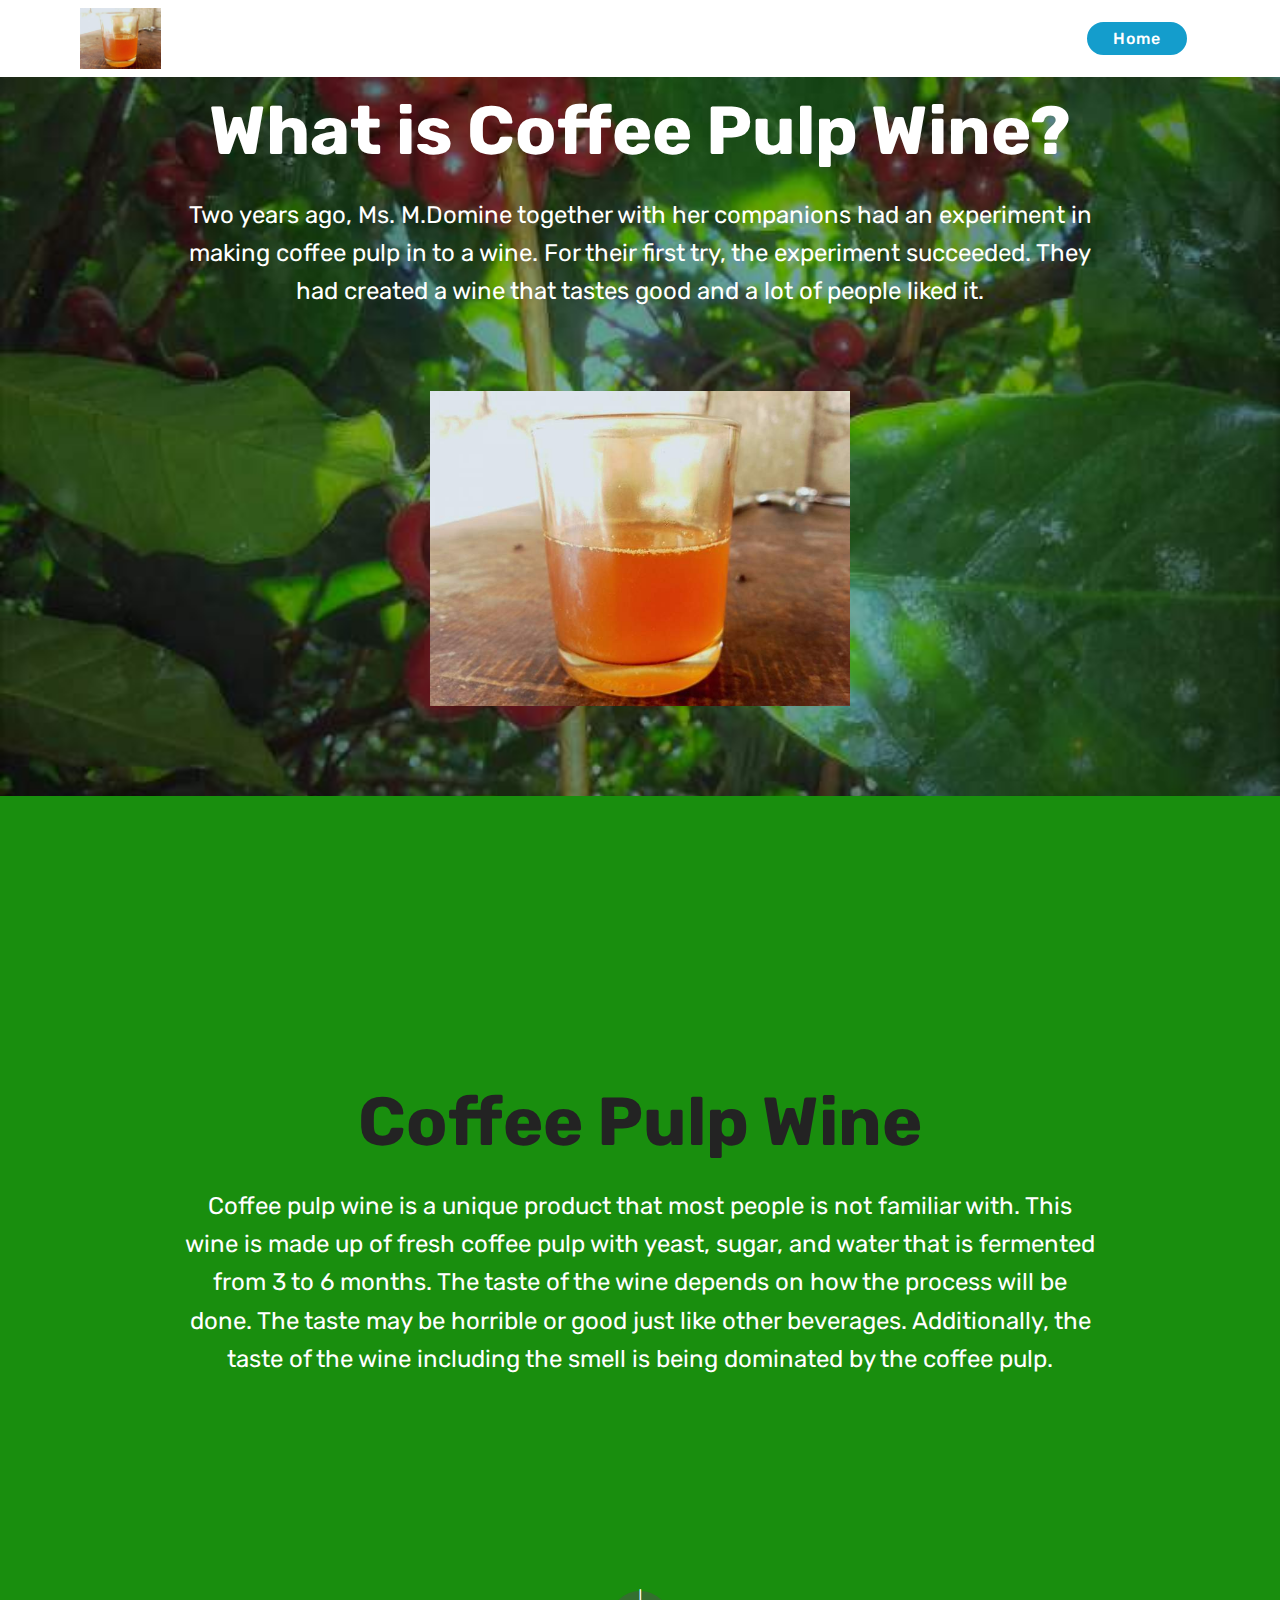
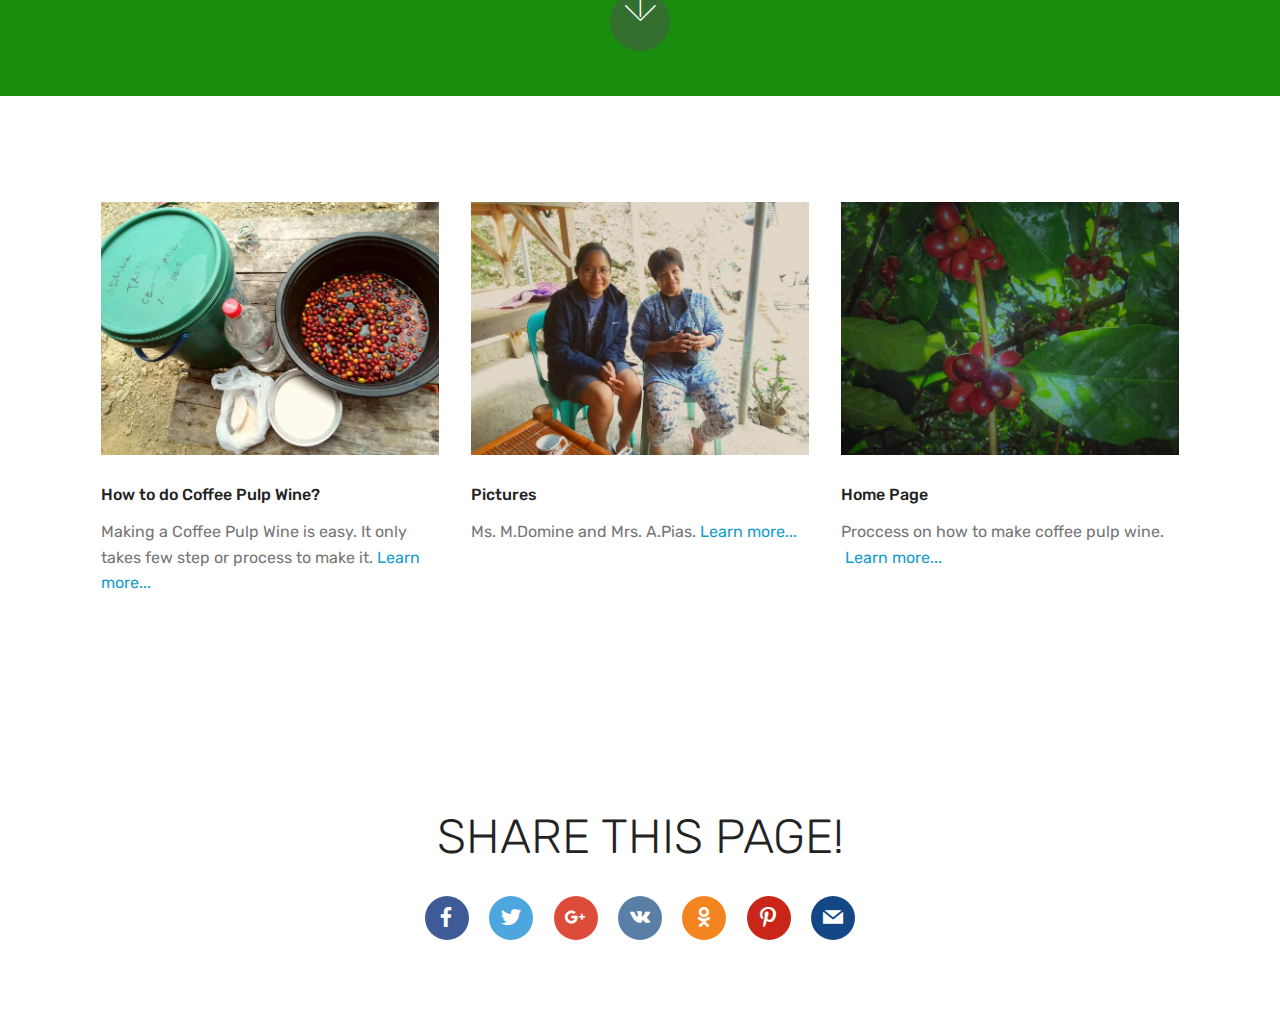
==== page2.html @ 9128a6a0 "create github pages" ====
<!DOCTYPE html>
<html >
<head>
  <!-- Site made with Mobirise Website Builder v4.6.5, https://mobirise.com -->
  <meta charset="UTF-8">
  <meta http-equiv="X-UA-Compatible" content="IE=edge">
  <meta name="generator" content="Mobirise v4.6.5, mobirise.com">
  <meta name="viewport" content="width=device-width, initial-scale=1, minimum-scale=1">
  <link rel="shortcut icon" href="assets/images/2019-02-12-13.42.08-1-2000x1500.jpg" type="image/x-icon">
  <meta name="description" content="Web Generator Description">
  <title>What is Coffee Wine ?</title>
  <link rel="stylesheet" href="assets/web/assets/mobirise-icons/mobirise-icons.css">
  <link rel="stylesheet" href="assets/tether/tether.min.css">
  <link rel="stylesheet" href="assets/soundcloud-plugin/style.css">
  <link rel="stylesheet" href="assets/bootstrap/css/bootstrap.min.css">
  <link rel="stylesheet" href="assets/bootstrap/css/bootstrap-grid.min.css">
  <link rel="stylesheet" href="assets/bootstrap/css/bootstrap-reboot.min.css">
  <link rel="stylesheet" href="assets/socicon/css/styles.css">
  <link rel="stylesheet" href="assets/dropdown/css/style.css">
  <link rel="stylesheet" href="assets/theme/css/style.css">
  <link rel="stylesheet" href="assets/mobirise/css/mbr-additional.css" type="text/css">
  
  
  
</head>
<body>
  <section class="menu cid-rgC4G1r64L" once="menu" id="menu2-1r">

    

    <nav class="navbar navbar-expand beta-menu navbar-dropdown align-items-center navbar-fixed-top navbar-toggleable-sm">
        <button class="navbar-toggler navbar-toggler-right" type="button" data-toggle="collapse" data-target="#navbarSupportedContent" aria-controls="navbarSupportedContent" aria-expanded="false" aria-label="Toggle navigation">
            <div class="hamburger">
                <span></span>
                <span></span>
                <span></span>
                <span></span>
            </div>
        </button>
        <div class="menu-logo">
            <div class="navbar-brand">
                <span class="navbar-logo">
                    <a href="index.html">
                        <img src="assets/images/2019-02-12-13.42.08-3264x2448.jpg" alt="Mobirise" title="" style="height: 3.8rem;">
                    </a>
                </span>
                
            </div>
        </div>
        <div class="collapse navbar-collapse" id="navbarSupportedContent">
            <ul class="navbar-nav nav-dropdown" data-app-modern-menu="true"><li class="nav-item dropdown">
                    <a class="nav-link link text-black display-5" href="page5.html" aria-expanded="true">&nbsp; &nbsp; &nbsp; &nbsp; &nbsp; &nbsp; &nbsp;</a>
                </li><li class="nav-item">
                    <a class="nav-link link text-black display-5" href="https://mobirise.com"></a>
                </li></ul>
            <div class="navbar-buttons mbr-section-btn"><a class="btn btn-sm btn-primary display-4" href="index.html">Home</a></div>
        </div>
    </nav>
</section>

<section class="engine"><a href="https://mobirise.ws">Mobirise</a></section><section class="menu cid-rh4tTA8yZR" once="menu" id="menu2-1s">

    

    <nav class="navbar navbar-expand beta-menu navbar-dropdown align-items-center navbar-fixed-top navbar-toggleable-sm">
        <button class="navbar-toggler navbar-toggler-right" type="button" data-toggle="collapse" data-target="#navbarSupportedContent" aria-controls="navbarSupportedContent" aria-expanded="false" aria-label="Toggle navigation">
            <div class="hamburger">
                <span></span>
                <span></span>
                <span></span>
                <span></span>
            </div>
        </button>
        <div class="menu-logo">
            <div class="navbar-brand">
                <span class="navbar-logo">
                    <a href="index.html">
                        <img src="assets/images/2019-02-12-13.42.08-3264x2448.jpg" alt="Mobirise" title="" style="height: 3.8rem;">
                    </a>
                </span>
                
            </div>
        </div>
        <div class="collapse navbar-collapse" id="navbarSupportedContent">
            <ul class="navbar-nav nav-dropdown" data-app-modern-menu="true"><li class="nav-item dropdown">
                    <a class="nav-link link text-black display-5" href="page5.html" aria-expanded="true">&nbsp; &nbsp; &nbsp; &nbsp; &nbsp; &nbsp; &nbsp;</a>
                </li><li class="nav-item">
                    <a class="nav-link link text-black display-5" href="https://mobirise.com"></a>
                </li></ul>
            <div class="navbar-buttons mbr-section-btn"><a class="btn btn-sm btn-primary display-4" href="index.html">Home</a></div>
        </div>
    </nav>
</section>

<section class="header4 cid-rh4LKsbsPK mbr-parallax-background" id="header4-1t">

    

    

    <div class="container">
        <div class="row justify-content-md-center">
            <div class="media-content col-md-10">
                <h1 class="mbr-section-title align-center mbr-white pb-3 mbr-bold mbr-fonts-style display-1">What is Coffee Pulp Wine?</h1>
                
                <div class="mbr-text align-center mbr-white pb-3">
                    <p class="mbr-text mbr-fonts-style display-5">
                        Two years ago, Ms. M.Domine together with her companions had an experiment in making coffee pulp in to a wine. For their first try, the experiment succeeded. They had created a wine that tastes good and a lot of people liked it.</p>
                </div>
                
            </div>
            <div class="mbr-figure pt-5">
                <a href="page2.html"><img src="assets/images/2019-02-12-13.42.08-3264x2448.jpg" alt="Mobirise" title="" style="width: 60%;"></a>
            </div>
        </div>
    </div>
</section>

<section class="cid-ri6QayzfR7 mbr-fullscreen" id="header2-36">

    

    

    <div class="container align-center">
        <div class="row justify-content-md-center">
            <div class="mbr-white col-md-10">
                <h1 class="mbr-section-title mbr-bold pb-3 mbr-fonts-style display-1">Coffee Pulp Wine</h1>
                
                <p class="mbr-text pb-3 mbr-fonts-style display-5">Coffee pulp wine is a unique product that most people is not familiar with. This wine is made up of fresh coffee pulp with yeast, sugar, and water that is fermented from 3 to 6 months. The taste of the wine depends on how the process will be done. The taste may be horrible or good just like other beverages. Additionally, the taste of the wine including the smell is being dominated by the coffee pulp.</p>
                
            </div>
        </div>
    </div>
    <div class="mbr-arrow hidden-sm-down" aria-hidden="true">
        <a href="#next">
            <i class="mbri-down mbr-iconfont"></i>
        </a>
    </div>
</section>

<section class="features2 cid-ri2JGlvm6F" id="features2-30">

    

    
    
    <div class="container">
        <div class="media-container-row">
            <div class="card p-3 col-12 col-md-6 col-lg-4">
                <div class="card-wrapper">
                    <div class="card-img">
                        <a href="page2.html"><img src="assets/images/2019-02-14-02.42.49-3264x2448.jpg" alt="Mobirise" title=""></a>
                    </div>
                    <div class="card-box">
                        <h4 class="card-title pb-3 mbr-fonts-style display-7">How to do Coffee Pulp Wine?</h4>
                        <p class="mbr-text mbr-fonts-style display-7">
                             Making a Coffee Pulp Wine is easy. It only takes few step or process to make it.&nbsp;<a href="page3.html">Learn more...</a>
                        </p>
                    </div>
                </div>
            </div>

            <div class="card p-3 col-12 col-md-6 col-lg-4">
                <div class="card-wrapper">
                    <div class="card-img">
                        <img src="assets/images/2019-02-12-13.45.25-3264x2448.jpg" alt="Mobirise" title="">
                    </div>
                    <div class="card-box ">
                        <h4 class="card-title pb-3 mbr-fonts-style display-7">Pictures</h4>
                        <p class="mbr-text mbr-fonts-style display-7">Ms. M.Domine and Mrs. A.Pias.&nbsp;<a href="page4.html">Learn more...</a>
                        </p>
                    </div>
                </div>
            </div>

            <div class="card p-3 col-12 col-md-6 col-lg-4">
                <div class="card-wrapper">
                    <div class="card-img">
                        <img src="assets/images/20181124-083400-1-3264x2448.jpg" alt="Mobirise" title="">
                    </div>
                    <div class="card-box">
                        <h4 class="card-title pb-3 mbr-fonts-style display-7">Home Page<br></h4>
                        <p class="mbr-text mbr-fonts-style display-7">Proccess on how to make coffee pulp wine. &nbsp;<a href="index.html">Learn more...</a>
                        </p>
                    </div>
                </div>
            </div>

            
        </div>
    </div>
</section>

<section class="cid-rihTbDDBHT" id="social-buttons3-3n">
    
    

    

    <div class="container">
        <div class="media-container-row">
            <div class="col-md-8 align-center">
                <h2 class="pb-3 mbr-section-title mbr-fonts-style display-2">
                    SHARE THIS PAGE!
                </h2>
                <div>
                    <div class="mbr-social-likes">
                        <span class="btn btn-social socicon-bg-facebook facebook mx-2" title="Share link on Facebook">
                            <i class="socicon socicon-facebook"></i>
                        </span>
                        <span class="btn btn-social twitter socicon-bg-twitter mx-2" title="Share link on Twitter">
                            <i class="socicon socicon-twitter"></i>
                        </span>
                        <span class="btn btn-social plusone socicon-bg-googleplus mx-2" title="Share link on Google+">
                            <i class="socicon socicon-googleplus"></i>
                        </span>
                        <span class="btn btn-social vkontakte socicon-bg-vkontakte mx-2" title="Share link on VKontakte">
                            <i class="socicon socicon-vkontakte"></i>
                        </span>
                        <span class="btn btn-social odnoklassniki socicon-bg-odnoklassniki mx-2" title="Share link on Odnoklassniki">
                            <i class="socicon socicon-odnoklassniki"></i>
                        </span>
                        <span class="btn btn-social pinterest socicon-bg-pinterest mx-2" title="Share link on Pinterest">
                            <i class="socicon socicon-pinterest"></i>
                        </span>
                        <span class="btn btn-social mailru socicon-bg-mail mx-2" title="Share link on Mailru">
                            <i class="socicon socicon-mail"></i>
                        </span>
                    </div>
                </div>
            </div>
        </div>
    </div>
</section>


  <script src="assets/web/assets/jquery/jquery.min.js"></script>
  <script src="assets/popper/popper.min.js"></script>
  <script src="assets/tether/tether.min.js"></script>
  <script src="assets/bootstrap/js/bootstrap.min.js"></script>
  <script src="assets/smoothscroll/smooth-scroll.js"></script>
  <script src="assets/touchswipe/jquery.touch-swipe.min.js"></script>
  <script src="assets/parallax/jarallax.min.js"></script>
  <script src="assets/sociallikes/social-likes.js"></script>
  <script src="assets/dropdown/js/script.min.js"></script>
  <script src="assets/theme/js/script.js"></script>
  
  
</body>
</html>
---- assets/web/assets/mobirise-icons/mobirise-icons.css ----
@font-face {
  font-family: 'MobiriseIcons';
  src:  url('mobirise-icons.eot?spat4u');
  src:  url('mobirise-icons.eot?spat4u#iefix') format('embedded-opentype'),
    url('mobirise-icons.ttf?spat4u') format('truetype'),
    url('mobirise-icons.woff?spat4u') format('woff'),
    url('mobirise-icons.svg?spat4u#MobiriseIcons') format('svg');
  font-weight: normal;
  font-style: normal;
}

[class^="mbri-"], [class*=" mbri-"] {
  /* use !important to prevent issues with browser extensions that change fonts */
  font-family: MobiriseIcons !important;
  speak: none;
  font-style: normal;
  font-weight: normal;
  font-variant: normal;
  text-transform: none;
  line-height: 1;

  /* Better Font Rendering =========== */
  -webkit-font-smoothing: antialiased;
  -moz-osx-font-smoothing: grayscale;
}

.mbri-add-submenu:before {
  content: "\e900";
}
.mbri-alert:before {
  content: "\e901";
}
.mbri-align-center:before {
  content: "\e902";
}
.mbri-align-justify:before {
  content: "\e903";
}
.mbri-align-left:before {
  content: "\e904";
}
.mbri-align-right:before {
  content: "\e905";
}
.mbri-android:before {
  content: "\e906";
}
.mbri-apple:before {
  content: "\e907";
}
.mbri-arrow-down:before {
  content: "\e908";
}
.mbri-arrow-next:before {
  content: "\e909";
}
.mbri-arrow-prev:before {
  content: "\e90a";
}
.mbri-arrow-up:before {
  content: "\e90b";
}
.mbri-bold:before {
  content: "\e90c";
}
.mbri-bookmark:before {
  content: "\e90d";
}
.mbri-bootstrap:before {
  content: "\e90e";
}
.mbri-briefcase:before {
  content: "\e90f";
}
.mbri-browse:before {
  content: "\e910";
}
.mbri-bulleted-list:before {
  content: "\e911";
}
.mbri-calendar:before {
  content: "\e912";
}
.mbri-camera:before {
  content: "\e913";
}
.mbri-cart-add:before {
  content: "\e914";
}
.mbri-cart-full:before {
  content: "\e915";
}
.mbri-cash:before {
  content: "\e916";
}
.mbri-change-style:before {
  content: "\e917";
}
.mbri-chat:before {
  content: "\e918";
}
.mbri-clock:before {
  content: "\e919";
}
.mbri-close:before {
  content: "\e91a";
}
.mbri-cloud:before {
  content: "\e91b";
}
.mbri-code:before {
  content: "\e91c";
}
.mbri-contact-form:before {
  content: "\e91d";
}
.mbri-credit-card:before {
  content: "\e91e";
}
.mbri-cursor-click:before {
  content: "\e91f";
}
.mbri-cust-feedback:before {
  content: "\e920";
}
.mbri-database:before {
  content: "\e921";
}
.mbri-delivery:before {
  content: "\e922";
}
.mbri-desktop:before {
  content: "\e923";
}
.mbri-devices:before {
  content: "\e924";
}
.mbri-down:before {
  content: "\e925";
}
.mbri-download:before {
  content: "\e989";
}
.mbri-drag-n-drop:before {
  content: "\e927";
}
.mbri-drag-n-drop2:before {
  content: "\e928";
}
.mbri-edit:before {
  content: "\e929";
}
.mbri-edit2:before {
  content: "\e92a";
}
.mbri-error:before {
  content: "\e92b";
}
.mbri-extension:before {
  content: "\e92c";
}
.mbri-features:before {
  content: "\e92d";
}
.mbri-file:before {
  content: "\e92e";
}
.mbri-flag:before {
  content: "\e92f";
}
.mbri-folder:before {
  content: "\e930";
}
.mbri-gift:before {
  content: "\e931";
}
.mbri-github:before {
  content: "\e932";
}
.mbri-globe:before {
  content: "\e933";
}
.mbri-globe-2:before {
  content: "\e934";
}
.mbri-growing-chart:before {
  content: "\e935";
}
.mbri-hearth:before {
  content: "\e936";
}
.mbri-help:before {
  content: "\e937";
}
.mbri-home:before {
  content: "\e938";
}
.mbri-hot-cup:before {
  content: "\e939";
}
.mbri-idea:before {
  content: "\e93a";
}
.mbri-image-gallery:before {
  content: "\e93b";
}
.mbri-image-slider:before {
  content: "\e93c";
}
.mbri-info:before {
  content: "\e93d";
}
.mbri-italic:before {
  content: "\e93e";
}
.mbri-key:before {
  content: "\e93f";
}
.mbri-laptop:before {
  content: "\e940";
}
.mbri-layers:before {
  content: "\e941";
}
.mbri-left-right:before {
  content: "\e942";
}
.mbri-left:before {
  content: "\e943";
}
.mbri-letter:before {
  content: "\e944";
}
.mbri-like:before {
  content: "\e945";
}
.mbri-link:before {
  content: "\e946";
}
.mbri-lock:before {
  content: "\e947";
}
.mbri-login:before {
  content: "\e948";
}
.mbri-logout:before {
  content: "\e949";
}
.mbri-magic-stick:before {
  content: "\e94a";
}
.mbri-map-pin:before {
  content: "\e94b";
}
.mbri-menu:before {
  content: "\e94c";
}
.mbri-mobile:before {
  content: "\e94d";
}
.mbri-mobile2:before {
  content: "\e94e";
}
.mbri-mobirise:before {
  content: "\e94f";
}
.mbri-more-horizontal:before {
  content: "\e950";
}
.mbri-more-vertical:before {
  content: "\e951";
}
.mbri-music:before {
  content: "\e952";
}
.mbri-new-file:before {
  content: "\e953";
}
.mbri-numbered-list:before {
  content: "\e954";
}
.mbri-opened-folder:before {
  content: "\e955";
}
.mbri-pages:before {
  content: "\e956";
}
.mbri-paper-plane:before {
  content: "\e957";
}
.mbri-paperclip:before {
  content: "\e958";
}
.mbri-photo:before {
  content: "\e959";
}
.mbri-photos:before {
  content: "\e95a";
}
.mbri-pin:before {
  content: "\e95b";
}
.mbri-play:before {
  content: "\e95c";
}
.mbri-plus:before {
  content: "\e95d";
}
.mbri-preview:before {
  content: "\e95e";
}
.mbri-print:before {
  content: "\e95f";
}
.mbri-protect:before {
  content: "\e960";
}
.mbri-question:before {
  content: "\e961";
}
.mbri-quote-left:before {
  content: "\e962";
}
.mbri-quote-right:before {
  content: "\e963";
}
.mbri-refresh:before {
  content: "\e964";
}
.mbri-responsive:before {
  content: "\e965";
}
.mbri-right:before {
  content: "\e966";
}
.mbri-rocket:before {
  content: "\e967";
}
.mbri-sad-face:before {
  content: "\e968";
}
.mbri-sale:before {
  content: "\e969";
}
.mbri-save:before {
  content: "\e96a";
}
.mbri-search:before {
  content: "\e96b";
}
.mbri-setting:before {
  content: "\e96c";
}
.mbri-setting2:before {
  content: "\e96d";
}
.mbri-setting3:before {
  content: "\e96e";
}
.mbri-share:before {
  content: "\e96f";
}
.mbri-shopping-bag:before {
  content: "\e970";
}
.mbri-shopping-basket:before {
  content: "\e971";
}
.mbri-shopping-cart:before {
  content: "\e972";
}
.mbri-sites:before {
  content: "\e973";
}
.mbri-smile-face:before {
  content: "\e974";
}
.mbri-speed:before {
  content: "\e975";
}
.mbri-star:before {
  content: "\e976";
}
.mbri-success:before {
  content: "\e977";
}
.mbri-sun:before {
  content: "\e978";
}
.mbri-sun2:before {
  content: "\e979";
}
.mbri-tablet:before {
  content: "\e97a";
}
.mbri-tablet-vertical:before {
  content: "\e97b";
}
.mbri-target:before {
  content: "\e97c";
}
.mbri-timer:before {
  content: "\e97d";
}
.mbri-to-ftp:before {
  content: "\e97e";
}
.mbri-to-local-drive:before {
  content: "\e97f";
}
.mbri-touch-swipe:before {
  content: "\e980";
}
.mbri-touch:before {
  content: "\e981";
}
.mbri-trash:before {
  content: "\e982";
}
.mbri-underline:before {
  content: "\e983";
}
.mbri-unlink:before {
  content: "\e984";
}
.mbri-unlock:before {
  content: "\e985";
}
.mbri-up-down:before {
  content: "\e986";
}
.mbri-up:before {
  content: "\e987";
}
.mbri-update:before {
  content: "\e988";
}
.mbri-upload:before {
 content: "\e926"; 
}
.mbri-user:before {
  content: "\e98a";
}
.mbri-user2:before {
  content: "\e98b";
}
.mbri-users:before {
  content: "\e98c";
}
.mbri-video:before {
  content: "\e98d";
}
.mbri-video-play:before {
  content: "\e98e";
}
.mbri-watch:before {
  content: "\e98f";
}
.mbri-website-theme:before {
  content: "\e990";
}
.mbri-wifi:before {
  content: "\e991";
}
.mbri-windows:before {
  content: "\e992";
}
.mbri-zoom-out:before {
  content: "\e993";
}
.mbri-redo:before {
  content: "\e994";
}
.mbri-undo:before {
  content: "\e995";
}
---- assets/soundcloud-plugin/style.css ----
.addons-container {
  position: relative;
  margin-left: auto;
  margin-right: auto;
  padding-right: 15px;
  padding-left: 15px; }
  @media (min-width: 576px) {
    .addons-container {
      padding-right: 15px;
      padding-left: 15px; } }
  @media (min-width: 768px) {
    .addons-container {
      padding-right: 15px;
      padding-left: 15px; } }
  @media (min-width: 992px) {
    .addons-container {
      padding-right: 15px;
      padding-left: 15px; } }
  @media (min-width: 1200px) {
    .addons-container {
      padding-right: 15px;
      padding-left: 15px; } }
  @media (min-width: 576px) {
    .addons-container {
      width: 540px;
      max-width: 100%; } }
  @media (min-width: 768px) {
    .addons-container {
      width: 720px;
      max-width: 100%; } }
  @media (min-width: 992px) {
    .addons-container {
      width: 960px;
      max-width: 100%; } }
  @media (min-width: 1200px) {
    .addons-container {
      width: 1140px;
      max-width: 100%; } }

.addons-container-inner{
    position: relative;
    width: 100%;
    min-height: 1px;
    padding-right: 15px;
    padding-left: 15px;
}
@media (min-width: 567px) {
    .addons-container-inner{
        -ms-flex: 0 0 66.666667%;
        flex: 0 0 66.666667%;
        max-width: 66.666667%;
    }
}
.addons-row{
    display: flex;
    justify-content:center;
}
---- assets/socicon/css/styles.css ----
@charset "UTF-8";

@font-face {
  font-family: "socicon";
  src:url("../fonts/socicon.eot");
  src:url("../fonts/socicon.eot?#iefix") format("embedded-opentype"),
    url("../fonts/socicon.woff") format("woff"),
    url("../fonts/socicon.ttf") format("truetype"),
    url("../fonts/socicon.svg#socicon") format("svg");
  font-weight: normal;
  font-style: normal;

}

[data-icon]:before {
  font-family: "socicon" !important;
  content: attr(data-icon);
  font-style: normal !important;
  font-weight: normal !important;
  font-variant: normal !important;
  text-transform: none !important;
  speak: none;
  line-height: 1;
  -webkit-font-smoothing: antialiased;
  -moz-osx-font-smoothing: grayscale;
}

[class^="socicon-"]:before,
[class*=" socicon-"]:before {
  font-family: "socicon" !important;
  font-style: normal !important;
  font-weight: normal !important;
  font-variant: normal !important;
  text-transform: none !important;
  speak: none;
  line-height: 1;
  -webkit-font-smoothing: antialiased;
  -moz-osx-font-smoothing: grayscale;
}

.socicon-modelmayhem:before {
  content: "\e000";
}
.socicon-mixcloud:before {
  content: "\e001";
}
.socicon-drupal:before {
  content: "\e002";
}
.socicon-swarm:before {
  content: "\e003";
}
.socicon-istock:before {
  content: "\e004";
}
.socicon-yammer:before {
  content: "\e005";
}
.socicon-ello:before {
  content: "\e006";
}
.socicon-stackoverflow:before {
  content: "\e007";
}
.socicon-persona:before {
  content: "\e008";
}
.socicon-triplej:before {
  content: "\e009";
}
.socicon-houzz:before {
  content: "\e00a";
}
.socicon-rss:before {
  content: "\e00b";
}
.socicon-paypal:before {
  content: "\e00c";
}
.socicon-odnoklassniki:before {
  content: "\e00d";
}
.socicon-airbnb:before {
  content: "\e00e";
}
.socicon-periscope:before {
  content: "\e00f";
}
.socicon-outlook:before {
  content: "\e010";
}
.socicon-coderwall:before {
  content: "\e011";
}
.socicon-tripadvisor:before {
  content: "\e012";
}
.socicon-appnet:before {
  content: "\e013";
}
.socicon-goodreads:before {
  content: "\e014";
}
.socicon-tripit:before {
  content: "\e015";
}
.socicon-lanyrd:before {
  content: "\e016";
}
.socicon-slideshare:before {
  content: "\e017";
}
.socicon-buffer:before {
  content: "\e018";
}
.socicon-disqus:before {
  content: "\e019";
}
.socicon-vkontakte:before {
  content: "\e01a";
}
.socicon-whatsapp:before {
  content: "\e01b";
}
.socicon-patreon:before {
  content: "\e01c";
}
.socicon-storehouse:before {
  content: "\e01d";
}
.socicon-pocket:before {
  content: "\e01e";
}
.socicon-mail:before {
  content: "\e01f";
}
.socicon-blogger:before {
  content: "\e020";
}
.socicon-technorati:before {
  content: "\e021";
}
.socicon-reddit:before {
  content: "\e022";
}
.socicon-dribbble:before {
  content: "\e023";
}
.socicon-stumbleupon:before {
  content: "\e024";
}
.socicon-digg:before {
  content: "\e025";
}
.socicon-envato:before {
  content: "\e026";
}
.socicon-behance:before {
  content: "\e027";
}
.socicon-delicious:before {
  content: "\e028";
}
.socicon-deviantart:before {
  content: "\e029";
}
.socicon-forrst:before {
  content: "\e02a";
}
.socicon-play:before {
  content: "\e02b";
}
.socicon-zerply:before {
  content: "\e02c";
}
.socicon-wikipedia:before {
  content: "\e02d";
}
.socicon-apple:before {
  content: "\e02e";
}
.socicon-flattr:before {
  content: "\e02f";
}
.socicon-github:before {
  content: "\e030";
}
.socicon-renren:before {
  content: "\e031";
}
.socicon-friendfeed:before {
  content: "\e032";
}
.socicon-newsvine:before {
  content: "\e033";
}
.socicon-identica:before {
  content: "\e034";
}
.socicon-bebo:before {
  content: "\e035";
}
.socicon-zynga:before {
  content: "\e036";
}
.socicon-steam:before {
  content: "\e037";
}
.socicon-xbox:before {
  content: "\e038";
}
.socicon-windows:before {
  content: "\e039";
}
.socicon-qq:before {
  content: "\e03a";
}
.socicon-douban:before {
  content: "\e03b";
}
.socicon-meetup:before {
  content: "\e03c";
}
.socicon-playstation:before {
  content: "\e03d";
}
.socicon-android:before {
  content: "\e03e";
}
.socicon-snapchat:before {
  content: "\e03f";
}
.socicon-twitter:before {
  content: "\e040";
}
.socicon-facebook:before {
  content: "\e041";
}
.socicon-googleplus:before {
  content: "\e042";
}
.socicon-pinterest:before {
  content: "\e043";
}
.socicon-foursquare:before {
  content: "\e044";
}
.socicon-yahoo:before {
  content: "\e045";
}
.socicon-skype:before {
  content: "\e046";
}
.socicon-yelp:before {
  content: "\e047";
}
.socicon-feedburner:before {
  content: "\e048";
}
.socicon-linkedin:before {
  content: "\e049";
}
.socicon-viadeo:before {
  content: "\e04a";
}
.socicon-xing:before {
  content: "\e04b";
}
.socicon-myspace:before {
  content: "\e04c";
}
.socicon-soundcloud:before {
  content: "\e04d";
}
.socicon-spotify:before {
  content: "\e04e";
}
.socicon-grooveshark:before {
  content: "\e04f";
}
.socicon-lastfm:before {
  content: "\e050";
}
.socicon-youtube:before {
  content: "\e051";
}
.socicon-vimeo:before {
  content: "\e052";
}
.socicon-dailymotion:before {
  content: "\e053";
}
.socicon-vine:before {
  content: "\e054";
}
.socicon-flickr:before {
  content: "\e055";
}
.socicon-500px:before {
  content: "\e056";
}
.socicon-wordpress:before {
  content: "\e058";
}
.socicon-tumblr:before {
  content: "\e059";
}
.socicon-twitch:before {
  content: "\e05a";
}
.socicon-8tracks:before {
  content: "\e05b";
}
.socicon-amazon:before {
  content: "\e05c";
}
.socicon-icq:before {
  content: "\e05d";
}
.socicon-smugmug:before {
  content: "\e05e";
}
.socicon-ravelry:before {
  content: "\e05f";
}
.socicon-weibo:before {
  content: "\e060";
}
.socicon-baidu:before {
  content: "\e061";
}
.socicon-angellist:before {
  content: "\e062";
}
.socicon-ebay:before {
  content: "\e063";
}
.socicon-imdb:before {
  content: "\e064";
}
.socicon-stayfriends:before {
  content: "\e065";
}
.socicon-residentadvisor:before {
  content: "\e066";
}
.socicon-google:before {
  content: "\e067";
}
.socicon-yandex:before {
  content: "\e068";
}
.socicon-sharethis:before {
  content: "\e069";
}
.socicon-bandcamp:before {
  content: "\e06a";
}
.socicon-itunes:before {
  content: "\e06b";
}
.socicon-deezer:before {
  content: "\e06c";
}
.socicon-telegram:before {
  content: "\e06e";
}
.socicon-openid:before {
  content: "\e06f";
}
.socicon-amplement:before {
  content: "\e070";
}
.socicon-viber:before {
  content: "\e071";
}
.socicon-zomato:before {
  content: "\e072";
}
.socicon-draugiem:before {
  content: "\e074";
}
.socicon-endomodo:before {
  content: "\e075";
}
.socicon-filmweb:before {
  content: "\e076";
}
.socicon-stackexchange:before {
  content: "\e077";
}
.socicon-wykop:before {
  content: "\e078";
}
.socicon-teamspeak:before {
  content: "\e079";
}
.socicon-teamviewer:before {
  content: "\e07a";
}
.socicon-ventrilo:before {
  content: "\e07b";
}
.socicon-younow:before {
  content: "\e07c";
}
.socicon-raidcall:before {
  content: "\e07d";
}
.socicon-mumble:before {
  content: "\e07e";
}
.socicon-medium:before {
  content: "\e06d";
}
.socicon-bebee:before {
  content: "\e07f";
}
.socicon-hitbox:before {
  content: "\e080";
}
.socicon-reverbnation:before {
  content: "\e081";
}
.socicon-formulr:before {
  content: "\e082";
}
.socicon-instagram:before {
  content: "\e057";
}
.socicon-battlenet:before {
  content: "\e083";
}
.socicon-chrome:before {
  content: "\e084";
}
.socicon-discord:before {
  content: "\e086";
}
.socicon-issuu:before {
  content: "\e087";
}
.socicon-macos:before {
  content: "\e088";
}
.socicon-firefox:before {
  content: "\e089";
}
.socicon-opera:before {
  content: "\e08d";
}
.socicon-keybase:before {
  content: "\e090";
}
.socicon-alliance:before {
  content: "\e091";
}
.socicon-livejournal:before {
  content: "\e092";
}
.socicon-googlephotos:before {
  content: "\e093";
}
.socicon-horde:before {
  content: "\e094";
}
.socicon-etsy:before {
  content: "\e095";
}
.socicon-zapier:before {
  content: "\e096";
}
.socicon-google-scholar:before {
  content: "\e097";
}
.socicon-researchgate:before {
  content: "\e098";
}
.socicon-wechat:before {
  content: "\e099";
}
.socicon-strava:before {
  content: "\e09a";
}
.socicon-line:before {
  content: "\e09b";
}
.socicon-lyft:before {
  content: "\e09c";
}
.socicon-uber:before {
  content: "\e09d";
}
.socicon-songkick:before {
  content: "\e09e";
}
.socicon-viewbug:before {
  content: "\e09f";
}
.socicon-googlegroups:before {
  content: "\e0a0";
}
.socicon-quora:before {
  content: "\e073";
}
.socicon-diablo:before {
  content: "\e085";
}
.socicon-blizzard:before {
  content: "\e0a1";
}
.socicon-hearthstone:before {
  content: "\e08b";
}
.socicon-heroes:before {
  content: "\e08a";
}
.socicon-overwatch:before {
  content: "\e08c";
}
.socicon-warcraft:before {
  content: "\e08e";
}
.socicon-starcraft:before {
  content: "\e08f";
}
.socicon-beam:before {
  content: "\e0a2";
}
.socicon-curse:before {
  content: "\e0a3";
}
.socicon-player:before {
  content: "\e0a4";
}
.socicon-streamjar:before {
  content: "\e0a5";
}
.socicon-nintendo:before {
  content: "\e0a6";
}
.socicon-hellocoton:before {
  content: "\e0a7";
}
---- assets/dropdown/css/style.css ----
.navbar-dropdown {
  left: 0;
  padding: 0;
  position: absolute;
  right: 0;
  top: 0;
  transition: all 0.45s ease;
  z-index: 1030;
  background: #282828; }
  .navbar-dropdown .navbar-logo {
    margin-right: 0.8rem;
    transition: margin 0.3s ease-in-out;
    vertical-align: middle; }
    .navbar-dropdown .navbar-logo img {
      height: 3.125rem;
      transition: all 0.3s ease-in-out; }
    .navbar-dropdown .navbar-logo.mbr-iconfont {
      font-size: 3.125rem;
      line-height: 3.125rem; }
  .navbar-dropdown .navbar-caption {
    font-weight: 700;
    white-space: normal;
    vertical-align: -4px;
    line-height: 3.125rem !important; }
    .navbar-dropdown .navbar-caption, .navbar-dropdown .navbar-caption:hover {
      color: inherit;
      text-decoration: none; }
  .navbar-dropdown .mbr-iconfont + .navbar-caption {
    vertical-align: -1px; }
  .navbar-dropdown.navbar-fixed-top {
    position: fixed; }
  .navbar-dropdown .navbar-brand span {
    vertical-align: -4px; }
  .navbar-dropdown.bg-color.transparent {
    background: none; }
  .navbar-dropdown.navbar-short .navbar-brand {
    padding: 0.625rem 0; }
    .navbar-dropdown.navbar-short .navbar-brand span {
      vertical-align: -1px; }
  .navbar-dropdown.navbar-short .navbar-caption {
    line-height: 2.375rem !important;
    vertical-align: -2px; }
  .navbar-dropdown.navbar-short .navbar-logo {
    margin-right: 0.5rem; }
    .navbar-dropdown.navbar-short .navbar-logo img {
      height: 2.375rem; }
    .navbar-dropdown.navbar-short .navbar-logo.mbr-iconfont {
      font-size: 2.375rem;
      line-height: 2.375rem; }
  .navbar-dropdown.navbar-short .mbr-table-cell {
    height: 3.625rem; }
  .navbar-dropdown .navbar-close {
    left: 0.6875rem;
    position: fixed;
    top: 0.75rem;
    z-index: 1000; }
  .navbar-dropdown .hamburger-icon {
    content: "";
    display: inline-block;
    vertical-align: middle;
    width: 16px;
    -webkit-box-shadow: 0 -6px 0 1px #282828,0 0 0 1px #282828,0 6px 0 1px #282828;
    -moz-box-shadow: 0 -6px 0 1px #282828,0 0 0 1px #282828,0 6px 0 1px #282828;
    box-shadow: 0 -6px 0 1px #282828,0 0 0 1px #282828,0 6px 0 1px #282828; }

.dropdown-menu .dropdown-toggle[data-toggle="dropdown-submenu"]::after {
  border-bottom: 0.35em solid transparent;
  border-left: 0.35em solid;
  border-right: 0;
  border-top: 0.35em solid transparent;
  margin-left: 0.3rem; }

.dropdown-menu .dropdown-item:focus {
  outline: 0; }

.nav-dropdown {
  font-size: 0.75rem;
  font-weight: 500;
  height: auto !important; }
  .nav-dropdown .nav-btn {
    padding-left: 1rem; }
  .nav-dropdown .link {
    margin: .667em 1.667em;
    font-weight: 500;
    padding: 0;
    transition: color .2s ease-in-out; }
    .nav-dropdown .link.dropdown-toggle {
      margin-right: 2.583em; }
      .nav-dropdown .link.dropdown-toggle::after {
        margin-left: .25rem;
        border-top: 0.35em solid;
        border-right: 0.35em solid transparent;
        border-left: 0.35em solid transparent;
        border-bottom: 0; }
      .nav-dropdown .link.dropdown-toggle[aria-expanded="true"] {
        margin: 0;
        padding: 0.667em 3.263em  0.667em 1.667em; }
  .nav-dropdown .link::after,
  .nav-dropdown .dropdown-item::after {
    color: inherit; }
  .nav-dropdown .btn {
    font-size: 0.75rem;
    font-weight: 700;
    letter-spacing: 0;
    margin-bottom: 0;
    padding-left: 1.25rem;
    padding-right: 1.25rem; }
  .nav-dropdown .dropdown-menu {
    border-radius: 0;
    border: 0;
    left: 0;
    margin: 0;
    padding-bottom: 1.25rem;
    padding-top: 1.25rem;
    position: relative; }
  .nav-dropdown .dropdown-submenu {
    margin-left: 0.125rem;
    top: 0; }
  .nav-dropdown .dropdown-item {
    font-weight: 500;
    line-height: 2;
    padding: 0.3846em 4.615em 0.3846em 1.5385em;
    position: relative;
    transition: color .2s ease-in-out, background-color .2s ease-in-out; }
    .nav-dropdown .dropdown-item::after {
      margin-top: -0.3077em;
      position: absolute;
      right: 1.1538em;
      top: 50%; }
    .nav-dropdown .dropdown-item:focus, .nav-dropdown .dropdown-item:hover {
      background: none; }

@media (max-width: 767px) {
  .nav-dropdown.navbar-toggleable-sm {
    bottom: 0;
    display: none;
    left: 0;
    overflow-x: hidden;
    position: fixed;
    top: 0;
    transform: translateX(-100%);
    -ms-transform: translateX(-100%);
    -webkit-transform: translateX(-100%);
    width: 18.75rem;
    z-index: 999; } }
.nav-dropdown.navbar-toggleable-xl {
  bottom: 0;
  display: none;
  left: 0;
  overflow-x: hidden;
  position: fixed;
  top: 0;
  transform: translateX(-100%);
  -ms-transform: translateX(-100%);
  -webkit-transform: translateX(-100%);
  width: 18.75rem;
  z-index: 999; }

.nav-dropdown-sm {
  display: block !important;
  overflow-x: hidden;
  overflow: auto;
  padding-top: 3.875rem; }
  .nav-dropdown-sm::after {
    content: "";
    display: block;
    height: 3rem;
    width: 100%; }
  .nav-dropdown-sm.collapse.in ~ .navbar-close {
    display: block !important; }
  .nav-dropdown-sm.collapsing, .nav-dropdown-sm.collapse.in {
    transform: translateX(0);
    -ms-transform: translateX(0);
    -webkit-transform: translateX(0);
    transition: all 0.25s ease-out;
    -webkit-transition: all 0.25s ease-out;
    background: #282828; }
  .nav-dropdown-sm.collapsing[aria-expanded="false"] {
    transform: translateX(-100%);
    -ms-transform: translateX(-100%);
    -webkit-transform: translateX(-100%); }
  .nav-dropdown-sm .nav-item {
    display: block;
    margin-left: 0 !important;
    padding-left: 0; }
  .nav-dropdown-sm .link,
  .nav-dropdown-sm .dropdown-item {
    border-top: 1px dotted rgba(255, 255, 255, 0.1);
    font-size: 0.8125rem;
    line-height: 1.6;
    margin: 0 !important;
    padding: 0.875rem 2.4rem 0.875rem 1.5625rem !important;
    position: relative;
    white-space: normal; }
    .nav-dropdown-sm .link:focus, .nav-dropdown-sm .link:hover,
    .nav-dropdown-sm .dropdown-item:focus,
    .nav-dropdown-sm .dropdown-item:hover {
      background: rgba(0, 0, 0, 0.2) !important;
      color: #c0a375; }
  .nav-dropdown-sm .nav-btn {
    position: relative;
    padding: 1.5625rem 1.5625rem 0 1.5625rem; }
    .nav-dropdown-sm .nav-btn::before {
      border-top: 1px dotted rgba(255, 255, 255, 0.1);
      content: "";
      left: 0;
      position: absolute;
      top: 0;
      width: 100%; }
    .nav-dropdown-sm .nav-btn + .nav-btn {
      padding-top: 0.625rem; }
      .nav-dropdown-sm .nav-btn + .nav-btn::before {
        display: none; }
  .nav-dropdown-sm .btn {
    padding: 0.625rem 0; }
  .nav-dropdown-sm .dropdown-toggle[data-toggle="dropdown-submenu"]::after {
    margin-left: .25rem;
    border-top: 0.35em solid;
    border-right: 0.35em solid transparent;
    border-left: 0.35em solid transparent;
    border-bottom: 0; }
  .nav-dropdown-sm .dropdown-toggle[data-toggle="dropdown-submenu"][aria-expanded="true"]::after {
    border-top: 0;
    border-right: 0.35em solid transparent;
    border-left: 0.35em solid transparent;
    border-bottom: 0.35em solid; }
  .nav-dropdown-sm .dropdown-menu {
    margin: 0;
    padding: 0;
    position: relative;
    top: 0;
    left: 0;
    width: 100%;
    border: 0;
    float: none;
    border-radius: 0;
    background: none; }
  .nav-dropdown-sm .dropdown-submenu {
    left: 100%;
    margin-left: 0.125rem;
    margin-top: -1.25rem;
    top: 0; }

.navbar-toggleable-sm .nav-dropdown .dropdown-menu {
  position: absolute; }

.navbar-toggleable-sm .nav-dropdown .dropdown-submenu {
  left: 100%;
  margin-left: 0.125rem;
  margin-top: -1.25rem;
  top: 0; }

.navbar-toggleable-sm.opened .nav-dropdown .dropdown-menu {
  position: relative; }

.navbar-toggleable-sm.opened .nav-dropdown .dropdown-submenu {
  left: 0;
  margin-left: 00rem;
  margin-top: 0rem;
  top: 0; }

.is-builder .nav-dropdown.collapsing {
  transition: none !important; }

/*# sourceMappingURL=style.css.map */
---- assets/theme/css/style.css ----
/*!
 * Mobirise v4 theme (https://mobirise.com/)
 * Copyright 2017 Mobirise
 */
section {
  background-color: #eeeeee; }

section,
.container,
.container-fluid {
  position: relative;
  word-wrap: break-word; }

a.mbr-iconfont:hover {
  text-decoration: none; }

.article .lead p, .article .lead ul, .article .lead ol, .article .lead pre, .article .lead blockquote {
  margin-bottom: 0; }

a {
  font-style: normal;
  font-weight: 400;
  cursor: pointer; }
  a, a:hover {
    text-decoration: none; }

figure {
  margin-bottom: 0; }

body {
  color: #232323; }

h1, h2, h3, h4, h5, h6,
.h1, .h2, .h3, .h4, .h5, .h6,
.display-1, .display-2, .display-3, .display-4 {
  line-height: 1;
  word-break: break-word;
  word-wrap: break-word; }

b, strong {
  font-weight: bold; }

blockquote {
  padding: 10px 0 10px 20px;
  position: relative;
  border-left: 2px solid;
  border-color: #ff3366; }

input:-webkit-autofill, input:-webkit-autofill:hover, input:-webkit-autofill:focus, input:-webkit-autofill:active {
  transition-delay: 9999s;
  transition-property: background-color, color; }

textarea[type="hidden"] {
  display: none; }

body {
  position: relative; }

section {
  background-position: 50% 50%;
  background-repeat: no-repeat;
  background-size: cover; }
  section .mbr-background-video,
  section .mbr-background-video-preview {
    position: absolute;
    bottom: 0;
    left: 0;
    right: 0;
    top: 0; }

.hidden {
  visibility: hidden; }

.mbr-z-index20 {
  z-index: 20; }

/*! Base colors */
.mbr-white {
  color: #ffffff; }

.mbr-black {
  color: #000000; }

.mbr-bg-white {
  background-color: #ffffff; }

.mbr-bg-black {
  background-color: #000000; }

/*! Text-aligns */
.align-left {
  text-align: left; }

.align-center {
  text-align: center; }

.align-right {
  text-align: right; }

@media (max-width: 767px) {
  .align-left, .align-center, .align-right, .mbr-section-btn, .mbr-section-title {
    text-align: center; } }
/*! Font-weight  */
.mbr-light {
  font-weight: 300; }

.mbr-regular {
  font-weight: 400; }

.mbr-semibold {
  font-weight: 500; }

.mbr-bold {
  font-weight: 700; }

/*! Media  */
.media-size-item {
  -webkit-flex: 1 1 auto;
  -moz-flex: 1 1 auto;
  -ms-flex: 1 1 auto;
  -o-flex: 1 1 auto;
  flex: 1 1 auto; }

.media-content {
  -webkit-flex-basis: 100%;
  flex-basis: 100%; }

.media-container-row {
  display: -ms-flexbox;
  display: -webkit-flex;
  display: flex;
  -webkit-flex-direction: row;
  -ms-flex-direction: row;
  flex-direction: row;
  -webkit-flex-wrap: wrap;
  -ms-flex-wrap: wrap;
  flex-wrap: wrap;
  -webkit-justify-content: center;
  -ms-flex-pack: center;
  justify-content: center;
  -webkit-align-content: center;
  -ms-flex-line-pack: center;
  align-content: center;
  -webkit-align-items: start;
  -ms-flex-align: start;
  align-items: start; }
  .media-container-row .media-size-item {
    width: 400px; }

.media-container-column {
  display: -ms-flexbox;
  display: -webkit-flex;
  display: flex;
  -webkit-flex-direction: column;
  -ms-flex-direction: column;
  flex-direction: column;
  -webkit-flex-wrap: wrap;
  -ms-flex-wrap: wrap;
  flex-wrap: wrap;
  -webkit-justify-content: center;
  -ms-flex-pack: center;
  justify-content: center;
  -webkit-align-content: center;
  -ms-flex-line-pack: center;
  align-content: center;
  -webkit-align-items: stretch;
  -ms-flex-align: stretch;
  align-items: stretch; }
  .media-container-column > * {
    width: 100%; }

@media (min-width: 992px) {
  .media-container-row {
    -webkit-flex-wrap: nowrap;
    -ms-flex-wrap: nowrap;
    flex-wrap: nowrap; } }
figure {
  overflow: hidden; }

figure[mbr-media-size] {
  transition: width 0.1s; }

.mbr-figure img, .mbr-figure iframe {
  display: block;
  width: 100%; }

.card {
  background-color: transparent;
  border: none; }

.card-img {
  text-align: center;
  flex-shrink: 0; }

.media {
  max-width: 100%;
  margin: 0 auto; }

.mbr-figure {
  -ms-flex-item-align: center;
  -ms-grid-row-align: center;
  -webkit-align-self: center;
  align-self: center; }

.media-container > div {
  max-width: 100%; }

.mbr-figure img, .card-img img {
  width: 100%; }

@media (max-width: 991px) {
  .media-size-item {
    width: auto !important; }

  .media {
    width: auto; }

  .mbr-figure {
    width: 100% !important; } }
/*! Buttons */
.mbr-section-btn {
  margin-left: -.25rem;
  margin-right: -.25rem;
  font-size: 0; }

nav .mbr-section-btn {
  margin-left: 0rem;
  margin-right: 0rem; }

/*! Btn icon margin */
.btn .mbr-iconfont, .btn.btn-sm .mbr-iconfont {
  cursor: pointer;
  margin-right: 0.5rem; }

.btn.btn-md .mbr-iconfont, .btn.btn-md .mbr-iconfont {
  margin-right: 0.8rem; }

.mbr-regular {
  font-weight: 400; }

.mbr-semibold {
  font-weight: 500; }

.mbr-bold {
  font-weight: 700; }

[type="submit"] {
  -webkit-appearance: none; }

/*! Full-screen */
.mbr-fullscreen .mbr-overlay {
  min-height: 100vh; }

.mbr-fullscreen {
  display: flex;
  display: -webkit-flex;
  display: -moz-flex;
  display: -ms-flex;
  display: -o-flex;
  align-items: center;
  -webkit-align-items: center;
  min-height: 100vh;
  padding-top: 3rem;
  padding-bottom: 3rem; }

/*! Map */
.map {
  height: 25rem;
  position: relative; }
  .map iframe {
    width: 100%;
    height: 100%; }

/* Form */
.form-asterisk {
  font-family: initial;
  position: absolute;
  top: -2px;
  font-weight: normal; }

/*! Scroll to top arrow */
.mbr-arrow-up {
  bottom: 25px;
  right: 90px;
  position: fixed;
  text-align: right;
  z-index: 5000;
  color: #ffffff;
  font-size: 32px;
  transform: rotate(180deg);
  -webkit-transform: rotate(180deg); }

.mbr-arrow-up a {
  background: rgba(0, 0, 0, 0.2);
  border-radius: 3px;
  color: #fff;
  display: inline-block;
  height: 60px;
  width: 60px;
  outline-style: none !important;
  position: relative;
  text-decoration: none;
  transition: all .3s ease-in-out;
  cursor: pointer;
  text-align: center; }
  .mbr-arrow-up a:hover {
    background-color: rgba(0, 0, 0, 0.4); }
  .mbr-arrow-up a i {
    line-height: 60px; }

.mbr-arrow-up-icon {
  display: block;
  color: #fff; }

.mbr-arrow-up-icon::before {
  content: "\203a";
  display: inline-block;
  font-family: serif;
  font-size: 32px;
  line-height: 1;
  font-style: normal;
  position: relative;
  top: 6px;
  left: -4px;
  -webkit-transform: rotate(-90deg);
  transform: rotate(-90deg); }

/*! Arrow Down */
.mbr-arrow {
  position: absolute;
  bottom: 45px;
  left: 50%;
  width: 60px;
  height: 60px;
  cursor: pointer;
  background-color: rgba(80, 80, 80, 0.5);
  border-radius: 50%;
  -webkit-transform: translateX(-50%);
  transform: translateX(-50%); }
  .mbr-arrow > a {
    display: inline-block;
    text-decoration: none;
    outline-style: none;
    -webkit-animation: arrowdown 1.7s ease-in-out infinite;
    animation: arrowdown 1.7s ease-in-out infinite; }
    .mbr-arrow > a > i {
      position: absolute;
      top: -2px;
      left: 15px;
      font-size: 2rem; }

@keyframes arrowdown {
  0% {
    transform: translateY(0px);
    -webkit-transform: translateY(0px); }
  50% {
    transform: translateY(-5px);
    -webkit-transform: translateY(-5px); }
  100% {
    transform: translateY(0px);
    -webkit-transform: translateY(0px); } }
@-webkit-keyframes arrowdown {
  0% {
    transform: translateY(0px);
    -webkit-transform: translateY(0px); }
  50% {
    transform: translateY(-5px);
    -webkit-transform: translateY(-5px); }
  100% {
    transform: translateY(0px);
    -webkit-transform: translateY(0px); } }
@media (max-width: 500px) {
  .mbr-arrow-up {
    left: 50%;
    right: auto;
    transform: translateX(-50%) rotate(180deg);
    -webkit-transform: translateX(-50%) rotate(180deg); } }
/*Gradients animation*/
@keyframes gradient-animation {
  from {
    background-position: 0% 100%;
    animation-timing-function: ease-in-out; }
  to {
    background-position: 100% 0%;
    animation-timing-function: ease-in-out; } }
@-webkit-keyframes gradient-animation {
  from {
    background-position: 0% 100%;
    animation-timing-function: ease-in-out; }
  to {
    background-position: 100% 0%;
    animation-timing-function: ease-in-out; } }
.bg-gradient {
  background-size: 200% 200%;
  animation: gradient-animation 5s infinite alternate;
  -webkit-animation: gradient-animation 5s infinite alternate; }

.menu .navbar-brand {
  display: -webkit-flex; }
  .menu .navbar-brand span {
    display: flex;
    display: -webkit-flex; }
  .menu .navbar-brand .navbar-caption-wrap {
    display: -webkit-flex; }
  .menu .navbar-brand .navbar-logo img {
    display: -webkit-flex; }
@media (min-width: 768px) and (max-width: 991px) {
  .menu .navbar-toggleable-sm .navbar-nav {
    display: -webkit-box;
    display: -webkit-flex;
    display: -ms-flexbox; } }
@media (min-width: 992px) {
  .menu .navbar-nav.nav-dropdown {
    display: -webkit-flex; }
  .menu .navbar-toggleable-sm .navbar-collapse {
    display: -webkit-flex !important; } }

/*# sourceMappingURL=style.css.map */
.engine {
	position: absolute;
	text-indent: -2400px;
	text-align: center;
	padding: 0;
	top: 0;
	left: -2400px;
}
---- assets/mobirise/css/mbr-additional.css ----
@import url(https://fonts.googleapis.com/css?family=Rubik:300,300i,400,400i,500,500i,700,700i,900,900i);





body {
  font-style: normal;
  line-height: 1.5;
}
.mbr-section-title {
  font-style: normal;
  line-height: 1.2;
}
.mbr-section-subtitle {
  line-height: 1.3;
}
.mbr-text {
  font-style: normal;
  line-height: 1.6;
}
.display-1 {
  font-family: 'Rubik', sans-serif;
  font-size: 4.25rem;
}
.display-1 > .mbr-iconfont {
  font-size: 6.8rem;
}
.display-2 {
  font-family: 'Rubik', sans-serif;
  font-size: 3rem;
}
.display-2 > .mbr-iconfont {
  font-size: 4.8rem;
}
.display-4 {
  font-family: 'Rubik', sans-serif;
  font-size: 1rem;
}
.display-4 > .mbr-iconfont {
  font-size: 1.6rem;
}
.display-5 {
  font-family: 'Rubik', sans-serif;
  font-size: 1.5rem;
}
.display-5 > .mbr-iconfont {
  font-size: 2.4rem;
}
.display-7 {
  font-family: 'Rubik', sans-serif;
  font-size: 1rem;
}
.display-7 > .mbr-iconfont {
  font-size: 1.6rem;
}
/* ---- Fluid typography for mobile devices ---- */
/* 1.4 - font scale ratio ( bootstrap == 1.42857 ) */
/* 100vw - current viewport width */
/* (48 - 20)  48 == 48rem == 768px, 20 == 20rem == 320px(minimal supported viewport) */
/* 0.65 - min scale variable, may vary */
@media (max-width: 768px) {
  .display-1 {
    font-size: 3.4rem;
    font-size: calc( 2.1374999999999997rem + (4.25 - 2.1374999999999997) * ((100vw - 20rem) / (48 - 20)));
    line-height: calc( 1.4 * (2.1374999999999997rem + (4.25 - 2.1374999999999997) * ((100vw - 20rem) / (48 - 20))));
  }
  .display-2 {
    font-size: 2.4rem;
    font-size: calc( 1.7rem + (3 - 1.7) * ((100vw - 20rem) / (48 - 20)));
    line-height: calc( 1.4 * (1.7rem + (3 - 1.7) * ((100vw - 20rem) / (48 - 20))));
  }
  .display-4 {
    font-size: 0.8rem;
    font-size: calc( 1rem + (1 - 1) * ((100vw - 20rem) / (48 - 20)));
    line-height: calc( 1.4 * (1rem + (1 - 1) * ((100vw - 20rem) / (48 - 20))));
  }
  .display-5 {
    font-size: 1.2rem;
    font-size: calc( 1.175rem + (1.5 - 1.175) * ((100vw - 20rem) / (48 - 20)));
    line-height: calc( 1.4 * (1.175rem + (1.5 - 1.175) * ((100vw - 20rem) / (48 - 20))));
  }
}
/* Buttons */
.btn {
  font-weight: 500;
  border-width: 2px;
  font-style: normal;
  letter-spacing: 1px;
  margin: .4rem .8rem;
  white-space: normal;
  -webkit-transition: all 0.3s ease-in-out;
  -moz-transition: all 0.3s ease-in-out;
  transition: all 0.3s ease-in-out;
  padding: 1rem 3rem;
  border-radius: 3px;
  display: inline-flex;
  align-items: center;
  justify-content: center;
  word-break: break-word;
}
.btn-sm {
  font-weight: 500;
  letter-spacing: 1px;
  -webkit-transition: all 0.3s ease-in-out;
  -moz-transition: all 0.3s ease-in-out;
  transition: all 0.3s ease-in-out;
  padding: 0.6rem 1.5rem;
  border-radius: 3px;
}
.btn-md {
  font-weight: 500;
  letter-spacing: 1px;
  margin: .4rem .8rem !important;
  -webkit-transition: all 0.3s ease-in-out;
  -moz-transition: all 0.3s ease-in-out;
  transition: all 0.3s ease-in-out;
  padding: 1rem 3rem;
  border-radius: 3px;
}
.btn-lg {
  font-weight: 500;
  letter-spacing: 1px;
  margin: .4rem .8rem !important;
  -webkit-transition: all 0.3s ease-in-out;
  -moz-transition: all 0.3s ease-in-out;
  transition: all 0.3s ease-in-out;
  padding: 1.2rem 3.2rem;
  border-radius: 3px;
}
.bg-primary {
  background-color: #149dcc !important;
}
.bg-success {
  background-color: #f7ed4a !important;
}
.bg-info {
  background-color: #82786e !important;
}
.bg-warning {
  background-color: #879a9f !important;
}
.bg-danger {
  background-color: #b1a374 !important;
}
.btn-primary,
.btn-primary:active {
  background-color: #149dcc !important;
  border-color: #149dcc !important;
  color: #ffffff !important;
}
.btn-primary:hover,
.btn-primary:focus,
.btn-primary.focus,
.btn-primary.active {
  color: #ffffff !important;
  background-color: #0d6786 !important;
  border-color: #0d6786 !important;
}
.btn-primary.disabled,
.btn-primary:disabled {
  color: #ffffff !important;
  background-color: #0d6786 !important;
  border-color: #0d6786 !important;
}
.btn-secondary,
.btn-secondary:active {
  background-color: #cc2952 !important;
  border-color: #cc2952 !important;
  color: #ffffff !important;
}
.btn-secondary:hover,
.btn-secondary:focus,
.btn-secondary.focus,
.btn-secondary.active {
  color: #ffffff !important;
  background-color: #8c1c38 !important;
  border-color: #8c1c38 !important;
}
.btn-secondary.disabled,
.btn-secondary:disabled {
  color: #ffffff !important;
  background-color: #8c1c38 !important;
  border-color: #8c1c38 !important;
}
.btn-info,
.btn-info:active {
  background-color: #82786e !important;
  border-color: #82786e !important;
  color: #ffffff !important;
}
.btn-info:hover,
.btn-info:focus,
.btn-info.focus,
.btn-info.active {
  color: #ffffff !important;
  background-color: #59524b !important;
  border-color: #59524b !important;
}
.btn-info.disabled,
.btn-info:disabled {
  color: #ffffff !important;
  background-color: #59524b !important;
  border-color: #59524b !important;
}
.btn-success,
.btn-success:active {
  background-color: #f7ed4a !important;
  border-color: #f7ed4a !important;
  color: #3f3c03 !important;
}
.btn-success:hover,
.btn-success:focus,
.btn-success.focus,
.btn-success.active {
  color: #3f3c03 !important;
  background-color: #eadd0a !important;
  border-color: #eadd0a !important;
}
.btn-success.disabled,
.btn-success:disabled {
  color: #3f3c03 !important;
  background-color: #eadd0a !important;
  border-color: #eadd0a !important;
}
.btn-warning,
.btn-warning:active {
  background-color: #879a9f !important;
  border-color: #879a9f !important;
  color: #ffffff !important;
}
.btn-warning:hover,
.btn-warning:focus,
.btn-warning.focus,
.btn-warning.active {
  color: #ffffff !important;
  background-color: #617479 !important;
  border-color: #617479 !important;
}
.btn-warning.disabled,
.btn-warning:disabled {
  color: #ffffff !important;
  background-color: #617479 !important;
  border-color: #617479 !important;
}
.btn-danger,
.btn-danger:active {
  background-color: #b1a374 !important;
  border-color: #b1a374 !important;
  color: #ffffff !important;
}
.btn-danger:hover,
.btn-danger:focus,
.btn-danger.focus,
.btn-danger.active {
  color: #ffffff !important;
  background-color: #8b7d4e !important;
  border-color: #8b7d4e !important;
}
.btn-danger.disabled,
.btn-danger:disabled {
  color: #ffffff !important;
  background-color: #8b7d4e !important;
  border-color: #8b7d4e !important;
}
.btn-white {
  color: #333333 !important;
}
.btn-white,
.btn-white:active {
  background-color: #ffffff !important;
  border-color: #ffffff !important;
  color: #808080 !important;
}
.btn-white:hover,
.btn-white:focus,
.btn-white.focus,
.btn-white.active {
  color: #808080 !important;
  background-color: #d9d9d9 !important;
  border-color: #d9d9d9 !important;
}
.btn-white.disabled,
.btn-white:disabled {
  color: #808080 !important;
  background-color: #d9d9d9 !important;
  border-color: #d9d9d9 !important;
}
.btn-black,
.btn-black:active {
  background-color: #333333 !important;
  border-color: #333333 !important;
  color: #ffffff !important;
}
.btn-black:hover,
.btn-black:focus,
.btn-black.focus,
.btn-black.active {
  color: #ffffff !important;
  background-color: #0d0d0d !important;
  border-color: #0d0d0d !important;
}
.btn-black.disabled,
.btn-black:disabled {
  color: #ffffff !important;
  background-color: #0d0d0d !important;
  border-color: #0d0d0d !important;
}
.btn-primary-outline,
.btn-primary-outline:active {
  background: none;
  border-color: #0b566f;
  color: #0b566f;
}
.btn-primary-outline:hover,
.btn-primary-outline:focus,
.btn-primary-outline.focus,
.btn-primary-outline.active {
  color: #ffffff;
  background-color: #149dcc;
  border-color: #149dcc;
}
.btn-primary-outline.disabled,
.btn-primary-outline:disabled {
  color: #ffffff !important;
  background-color: #149dcc !important;
  border-color: #149dcc !important;
}
.btn-secondary-outline,
.btn-secondary-outline:active {
  background: none;
  border-color: #771830;
  color: #771830;
}
.btn-secondary-outline:hover,
.btn-secondary-outline:focus,
.btn-secondary-outline.focus,
.btn-secondary-outline.active {
  color: #ffffff;
  background-color: #cc2952;
  border-color: #cc2952;
}
.btn-secondary-outline.disabled,
.btn-secondary-outline:disabled {
  color: #ffffff !important;
  background-color: #cc2952 !important;
  border-color: #cc2952 !important;
}
.btn-info-outline,
.btn-info-outline:active {
  background: none;
  border-color: #4b453f;
  color: #4b453f;
}
.btn-info-outline:hover,
.btn-info-outline:focus,
.btn-info-outline.focus,
.btn-info-outline.active {
  color: #ffffff;
  background-color: #82786e;
  border-color: #82786e;
}
.btn-info-outline.disabled,
.btn-info-outline:disabled {
  color: #ffffff !important;
  background-color: #82786e !important;
  border-color: #82786e !important;
}
.btn-success-outline,
.btn-success-outline:active {
  background: none;
  border-color: #d2c609;
  color: #d2c609;
}
.btn-success-outline:hover,
.btn-success-outline:focus,
.btn-success-outline.focus,
.btn-success-outline.active {
  color: #3f3c03;
  background-color: #f7ed4a;
  border-color: #f7ed4a;
}
.btn-success-outline.disabled,
.btn-success-outline:disabled {
  color: #3f3c03 !important;
  background-color: #f7ed4a !important;
  border-color: #f7ed4a !important;
}
.btn-warning-outline,
.btn-warning-outline:active {
  background: none;
  border-color: #55666b;
  color: #55666b;
}
.btn-warning-outline:hover,
.btn-warning-outline:focus,
.btn-warning-outline.focus,
.btn-warning-outline.active {
  color: #ffffff;
  background-color: #879a9f;
  border-color: #879a9f;
}
.btn-warning-outline.disabled,
.btn-warning-outline:disabled {
  color: #ffffff !important;
  background-color: #879a9f !important;
  border-color: #879a9f !important;
}
.btn-danger-outline,
.btn-danger-outline:active {
  background: none;
  border-color: #7a6e45;
  color: #7a6e45;
}
.btn-danger-outline:hover,
.btn-danger-outline:focus,
.btn-danger-outline.focus,
.btn-danger-outline.active {
  color: #ffffff;
  background-color: #b1a374;
  border-color: #b1a374;
}
.btn-danger-outline.disabled,
.btn-danger-outline:disabled {
  color: #ffffff !important;
  background-color: #b1a374 !important;
  border-color: #b1a374 !important;
}
.btn-black-outline,
.btn-black-outline:active {
  background: none;
  border-color: #000000;
  color: #000000;
}
.btn-black-outline:hover,
.btn-black-outline:focus,
.btn-black-outline.focus,
.btn-black-outline.active {
  color: #ffffff;
  background-color: #333333;
  border-color: #333333;
}
.btn-black-outline.disabled,
.btn-black-outline:disabled {
  color: #ffffff !important;
  background-color: #333333 !important;
  border-color: #333333 !important;
}
.btn-white-outline,
.btn-white-outline:active,
.btn-white-outline.active {
  background: none;
  border-color: #ffffff;
  color: #ffffff;
}
.btn-white-outline:hover,
.btn-white-outline:focus,
.btn-white-outline.focus {
  color: #333333;
  background-color: #ffffff;
  border-color: #ffffff;
}
.text-primary {
  color: #149dcc !important;
}
.text-secondary {
  color: #cc2952 !important;
}
.text-success {
  color: #f7ed4a !important;
}
.text-info {
  color: #82786e !important;
}
.text-warning {
  color: #879a9f !important;
}
.text-danger {
  color: #b1a374 !important;
}
.text-white {
  color: #ffffff !important;
}
.text-black {
  color: #000000 !important;
}
a.text-primary:hover,
a.text-primary:focus {
  color: #0b566f !important;
}
a.text-secondary:hover,
a.text-secondary:focus {
  color: #771830 !important;
}
a.text-success:hover,
a.text-success:focus {
  color: #d2c609 !important;
}
a.text-info:hover,
a.text-info:focus {
  color: #4b453f !important;
}
a.text-warning:hover,
a.text-warning:focus {
  color: #55666b !important;
}
a.text-danger:hover,
a.text-danger:focus {
  color: #7a6e45 !important;
}
a.text-white:hover,
a.text-white:focus {
  color: #b3b3b3 !important;
}
a.text-black:hover,
a.text-black:focus {
  color: #4d4d4d !important;
}
.alert-success {
  background-color: #70c770;
}
.alert-info {
  background-color: #82786e;
}
.alert-warning {
  background-color: #879a9f;
}
.alert-danger {
  background-color: #b1a374;
}
.mbr-section-btn a.btn:not(.btn-form) {
  border-radius: 100px;
}
.mbr-section-btn a.btn:not(.btn-form):hover,
.mbr-section-btn a.btn:not(.btn-form):focus {
  box-shadow: none !important;
}
.mbr-section-btn a.btn:not(.btn-form):hover,
.mbr-section-btn a.btn:not(.btn-form):focus {
  box-shadow: 0 10px 40px 0 rgba(0, 0, 0, 0.2) !important;
  -webkit-box-shadow: 0 10px 40px 0 rgba(0, 0, 0, 0.2) !important;
}
.mbr-gallery-filter li a {
  border-radius: 100px !important;
}
.mbr-gallery-filter li.active .btn {
  background-color: #149dcc;
  border-color: #149dcc;
  color: #ffffff;
}
.mbr-gallery-filter li.active .btn:focus {
  box-shadow: none;
}
.nav-tabs .nav-link {
  border-radius: 100px !important;
}
.btn-form {
  border-radius: 0;
}
.btn-form:hover {
  cursor: pointer;
}
a,
a:hover {
  color: #149dcc;
}
.mbr-plan-header.bg-primary .mbr-plan-subtitle,
.mbr-plan-header.bg-primary .mbr-plan-price-desc {
  color: #b4e6f8;
}
.mbr-plan-header.bg-success .mbr-plan-subtitle,
.mbr-plan-header.bg-success .mbr-plan-price-desc {
  color: #ffffff;
}
.mbr-plan-header.bg-info .mbr-plan-subtitle,
.mbr-plan-header.bg-info .mbr-plan-price-desc {
  color: #beb8b2;
}
.mbr-plan-header.bg-warning .mbr-plan-subtitle,
.mbr-plan-header.bg-warning .mbr-plan-price-desc {
  color: #ced6d8;
}
.mbr-plan-header.bg-danger .mbr-plan-subtitle,
.mbr-plan-header.bg-danger .mbr-plan-price-desc {
  color: #dfd9c6;
}
/* Scroll to top button*/
.scrollToTop_wraper {
  opacity: 0 !important;
}
#scrollToTop a i:before {
  content: '';
  position: absolute;
  height: 40%;
  top: 25%;
  background: #fff;
  width: 2px;
  left: calc(50% - 1px);
}
#scrollToTop a i:after {
  content: '';
  position: absolute;
  display: block;
  border-top: 2px solid #fff;
  border-right: 2px solid #fff;
  width: 40%;
  height: 40%;
  left: 30%;
  bottom: 30%;
  transform: rotate(135deg);
}
/* Others*/
.note-check a[data-value=Rubik] {
  font-style: normal;
}
.mbr-arrow a {
  color: #ffffff;
}
@media (max-width: 767px) {
  .mbr-arrow {
    display: none;
  }
}
.form-control-label {
  position: relative;
  cursor: pointer;
  margin-bottom: .357em;
  padding: 0;
}
.alert {
  color: #ffffff;
  border-radius: 0;
  border: 0;
  font-size: .875rem;
  line-height: 1.5;
  margin-bottom: 1.875rem;
  padding: 1.25rem;
  position: relative;
}
.alert.alert-form::after {
  background-color: inherit;
  bottom: -7px;
  content: "";
  display: block;
  height: 14px;
  left: 50%;
  margin-left: -7px;
  position: absolute;
  transform: rotate(45deg);
  width: 14px;
}
.form-control {
  background-color: #f5f5f5;
  box-shadow: none;
  color: #565656;
  font-family: 'Rubik', sans-serif;
  font-size: 1rem;
  line-height: 1.43;
  min-height: 3.5em;
  padding: 1.07em .5em;
}
.form-control > .mbr-iconfont {
  font-size: 1.6rem;
}
.form-control,
.form-control:focus {
  border: 1px solid #e8e8e8;
}
.form-active .form-control:invalid {
  border-color: red;
}
.mbr-overlay {
  background-color: #000;
  bottom: 0;
  left: 0;
  opacity: .5;
  position: absolute;
  right: 0;
  top: 0;
  z-index: 0;
}
blockquote {
  font-style: italic;
  padding: 10px 0 10px 20px;
  font-size: 1.09rem;
  position: relative;
  border-color: #149dcc;
  border-width: 3px;
}
ul,
ol,
pre,
blockquote {
  margin-bottom: 2.3125rem;
}
pre {
  background: #f4f4f4;
  padding: 10px 24px;
  white-space: pre-wrap;
}
.inactive {
  -webkit-user-select: none;
  -moz-user-select: none;
  -ms-user-select: none;
  user-select: none;
  pointer-events: none;
  -webkit-user-drag: none;
  user-drag: none;
}
.mbr-section__comments .row {
  justify-content: center;
}
/* Forms */
.mbr-form .btn {
  margin: .4rem 0;
}
.mbr-form .input-group-btn a.btn {
  border-radius: 100px !important;
}
.mbr-form .input-group-btn a.btn:hover {
  box-shadow: 0 10px 40px 0 rgba(0, 0, 0, 0.2);
}
.mbr-form .input-group-btn button[type="submit"] {
  border-radius: 100px !important;
  padding: 1rem 3rem;
}
.mbr-form .input-group-btn button[type="submit"]:hover {
  box-shadow: 0 10px 40px 0 rgba(0, 0, 0, 0.2);
}
.form2 .form-control {
  border-top-left-radius: 100px;
  border-bottom-left-radius: 100px;
}
.form2 .input-group-btn a.btn {
  border-top-left-radius: 0 !important;
  border-bottom-left-radius: 0 !important;
}
.form2 .input-group-btn button[type="submit"] {
  border-top-left-radius: 0 !important;
  border-bottom-left-radius: 0 !important;
}
.form3 input[type="email"] {
  border-radius: 100px !important;
}
@media (max-width: 349px) {
  .form2 input[type="email"] {
    border-radius: 100px !important;
  }
  .form2 .input-group-btn a.btn {
    border-radius: 100px !important;
  }
  .form2 .input-group-btn button[type="submit"] {
    border-radius: 100px !important;
  }
}
@media (max-width: 767px) {
  .btn {
    font-size: .75rem !important;
  }
  .btn .mbr-iconfont {
    font-size: 1rem !important;
  }
}
/* Social block */
.btn-social {
  font-size: 20px;
  border-radius: 50%;
  padding: 0;
  width: 44px;
  height: 44px;
  line-height: 44px;
  text-align: center;
  position: relative;
  border: 2px solid #c0a375;
  border-color: #149dcc;
  color: #232323;
  cursor: pointer;
}
.btn-social i {
  top: 0;
  line-height: 44px;
  width: 44px;
}
.btn-social:hover {
  color: #fff;
  background: #149dcc;
}
.btn-social + .btn {
  margin-left: .1rem;
}
/* Footer */
.mbr-footer-content li::before,
.mbr-footer .mbr-contacts li::before {
  background: #149dcc;
}
.mbr-footer-content li a:hover,
.mbr-footer .mbr-contacts li a:hover {
  color: #149dcc;
}
.footer3 input[type="email"],
.footer4 input[type="email"] {
  border-radius: 100px !important;
}
.footer3 .input-group-btn a.btn,
.footer4 .input-group-btn a.btn {
  border-radius: 100px !important;
}
.footer3 .input-group-btn button[type="submit"],
.footer4 .input-group-btn button[type="submit"] {
  border-radius: 100px !important;
}
/* Headers*/
.header13 .form-inline input[type="email"],
.header14 .form-inline input[type="email"] {
  border-radius: 100px;
}
.header13 .form-inline input[type="text"],
.header14 .form-inline input[type="text"] {
  border-radius: 100px;
}
.header13 .form-inline input[type="tel"],
.header14 .form-inline input[type="tel"] {
  border-radius: 100px;
}
.header13 .form-inline a.btn,
.header14 .form-inline a.btn {
  border-radius: 100px;
}
.header13 .form-inline button,
.header14 .form-inline button {
  border-radius: 100px !important;
}
.offset-1 {
  margin-left: 8.33333%;
}
.offset-2 {
  margin-left: 16.66667%;
}
.offset-3 {
  margin-left: 25%;
}
.offset-4 {
  margin-left: 33.33333%;
}
.offset-5 {
  margin-left: 41.66667%;
}
.offset-6 {
  margin-left: 50%;
}
.offset-7 {
  margin-left: 58.33333%;
}
.offset-8 {
  margin-left: 66.66667%;
}
.offset-9 {
  margin-left: 75%;
}
.offset-10 {
  margin-left: 83.33333%;
}
.offset-11 {
  margin-left: 91.66667%;
}
@media (min-width: 576px) {
  .offset-sm-0 {
    margin-left: 0%;
  }
  .offset-sm-1 {
    margin-left: 8.33333%;
  }
  .offset-sm-2 {
    margin-left: 16.66667%;
  }
  .offset-sm-3 {
    margin-left: 25%;
  }
  .offset-sm-4 {
    margin-left: 33.33333%;
  }
  .offset-sm-5 {
    margin-left: 41.66667%;
  }
  .offset-sm-6 {
    margin-left: 50%;
  }
  .offset-sm-7 {
    margin-left: 58.33333%;
  }
  .offset-sm-8 {
    margin-left: 66.66667%;
  }
  .offset-sm-9 {
    margin-left: 75%;
  }
  .offset-sm-10 {
    margin-left: 83.33333%;
  }
  .offset-sm-11 {
    margin-left: 91.66667%;
  }
}
@media (min-width: 768px) {
  .offset-md-0 {
    margin-left: 0%;
  }
  .offset-md-1 {
    margin-left: 8.33333%;
  }
  .offset-md-2 {
    margin-left: 16.66667%;
  }
  .offset-md-3 {
    margin-left: 25%;
  }
  .offset-md-4 {
    margin-left: 33.33333%;
  }
  .offset-md-5 {
    margin-left: 41.66667%;
  }
  .offset-md-6 {
    margin-left: 50%;
  }
  .offset-md-7 {
    margin-left: 58.33333%;
  }
  .offset-md-8 {
    margin-left: 66.66667%;
  }
  .offset-md-9 {
    margin-left: 75%;
  }
  .offset-md-10 {
    margin-left: 83.33333%;
  }
  .offset-md-11 {
    margin-left: 91.66667%;
  }
}
@media (min-width: 992px) {
  .offset-lg-0 {
    margin-left: 0%;
  }
  .offset-lg-1 {
    margin-left: 8.33333%;
  }
  .offset-lg-2 {
    margin-left: 16.66667%;
  }
  .offset-lg-3 {
    margin-left: 25%;
  }
  .offset-lg-4 {
    margin-left: 33.33333%;
  }
  .offset-lg-5 {
    margin-left: 41.66667%;
  }
  .offset-lg-6 {
    margin-left: 50%;
  }
  .offset-lg-7 {
    margin-left: 58.33333%;
  }
  .offset-lg-8 {
    margin-left: 66.66667%;
  }
  .offset-lg-9 {
    margin-left: 75%;
  }
  .offset-lg-10 {
    margin-left: 83.33333%;
  }
  .offset-lg-11 {
    margin-left: 91.66667%;
  }
}
@media (min-width: 1200px) {
  .offset-xl-0 {
    margin-left: 0%;
  }
  .offset-xl-1 {
    margin-left: 8.33333%;
  }
  .offset-xl-2 {
    margin-left: 16.66667%;
  }
  .offset-xl-3 {
    margin-left: 25%;
  }
  .offset-xl-4 {
    margin-left: 33.33333%;
  }
  .offset-xl-5 {
    margin-left: 41.66667%;
  }
  .offset-xl-6 {
    margin-left: 50%;
  }
  .offset-xl-7 {
    margin-left: 58.33333%;
  }
  .offset-xl-8 {
    margin-left: 66.66667%;
  }
  .offset-xl-9 {
    margin-left: 75%;
  }
  .offset-xl-10 {
    margin-left: 83.33333%;
  }
  .offset-xl-11 {
    margin-left: 91.66667%;
  }
}
.navbar-toggler {
  -webkit-align-self: flex-start;
  -ms-flex-item-align: start;
  align-self: flex-start;
  padding: 0.25rem 0.75rem;
  font-size: 1.25rem;
  line-height: 1;
  background: transparent;
  border: 1px solid transparent;
  -webkit-border-radius: 0.25rem;
  border-radius: 0.25rem;
}
.navbar-toggler:focus,
.navbar-toggler:hover {
  text-decoration: none;
}
.navbar-toggler-icon {
  display: inline-block;
  width: 1.5em;
  height: 1.5em;
  vertical-align: middle;
  content: "";
  background: no-repeat center center;
  -webkit-background-size: 100% 100%;
  -o-background-size: 100% 100%;
  background-size: 100% 100%;
}
.navbar-toggler-left {
  position: absolute;
  left: 1rem;
}
.navbar-toggler-right {
  position: absolute;
  right: 1rem;
}
@media (max-width: 575px) {
  .navbar-toggleable .navbar-nav .dropdown-menu {
    position: static;
    float: none;
  }
  .navbar-toggleable > .container {
    padding-right: 0;
    padding-left: 0;
  }
}
@media (min-width: 576px) {
  .navbar-toggleable {
    -webkit-box-orient: horizontal;
    -webkit-box-direction: normal;
    -webkit-flex-direction: row;
    -ms-flex-direction: row;
    flex-direction: row;
    -webkit-flex-wrap: nowrap;
    -ms-flex-wrap: nowrap;
    flex-wrap: nowrap;
    -webkit-box-align: center;
    -webkit-align-items: center;
    -ms-flex-align: center;
    align-items: center;
  }
  .navbar-toggleable .navbar-nav {
    -webkit-box-orient: horizontal;
    -webkit-box-direction: normal;
    -webkit-flex-direction: row;
    -ms-flex-direction: row;
    flex-direction: row;
  }
  .navbar-toggleable .navbar-nav .nav-link {
    padding-right: .5rem;
    padding-left: .5rem;
  }
  .navbar-toggleable > .container {
    display: -webkit-box;
    display: -webkit-flex;
    display: -ms-flexbox;
    display: flex;
    -webkit-flex-wrap: nowrap;
    -ms-flex-wrap: nowrap;
    flex-wrap: nowrap;
    -webkit-box-align: center;
    -webkit-align-items: center;
    -ms-flex-align: center;
    align-items: center;
  }
  .navbar-toggleable .navbar-collapse {
    display: -webkit-box !important;
    display: -webkit-flex !important;
    display: -ms-flexbox !important;
    display: flex !important;
    width: 100%;
  }
  .navbar-toggleable .navbar-toggler {
    display: none;
  }
}
@media (max-width: 767px) {
  .navbar-toggleable-sm .navbar-nav .dropdown-menu {
    position: static;
    float: none;
  }
  .navbar-toggleable-sm > .container {
    padding-right: 0;
    padding-left: 0;
  }
}
@media (min-width: 768px) {
  .navbar-toggleable-sm {
    -webkit-box-orient: horizontal;
    -webkit-box-direction: normal;
    -webkit-flex-direction: row;
    -ms-flex-direction: row;
    flex-direction: row;
    -webkit-flex-wrap: nowrap;
    -ms-flex-wrap: nowrap;
    flex-wrap: nowrap;
    -webkit-box-align: center;
    -webkit-align-items: center;
    -ms-flex-align: center;
    align-items: center;
  }
  .navbar-toggleable-sm .navbar-nav {
    -webkit-box-orient: horizontal;
    -webkit-box-direction: normal;
    -webkit-flex-direction: row;
    -ms-flex-direction: row;
    flex-direction: row;
  }
  .navbar-toggleable-sm .navbar-nav .nav-link {
    padding-right: .5rem;
    padding-left: .5rem;
  }
  .navbar-toggleable-sm > .container {
    display: -webkit-box;
    display: -webkit-flex;
    display: -ms-flexbox;
    display: flex;
    -webkit-flex-wrap: nowrap;
    -ms-flex-wrap: nowrap;
    flex-wrap: nowrap;
    -webkit-box-align: center;
    -webkit-align-items: center;
    -ms-flex-align: center;
    align-items: center;
  }
  .navbar-toggleable-sm .navbar-collapse {
    display: -webkit-box !important;
    display: -webkit-flex !important;
    display: -ms-flexbox !important;
    display: flex !important;
    width: 100%;
  }
  .navbar-toggleable-sm .navbar-toggler {
    display: none;
  }
}
@media (max-width: 991px) {
  .navbar-toggleable-md .navbar-nav .dropdown-menu {
    position: static;
    float: none;
  }
  .navbar-toggleable-md > .container {
    padding-right: 0;
    padding-left: 0;
  }
}
@media (min-width: 992px) {
  .navbar-toggleable-md {
    -webkit-box-orient: horizontal;
    -webkit-box-direction: normal;
    -webkit-flex-direction: row;
    -ms-flex-direction: row;
    flex-direction: row;
    -webkit-flex-wrap: nowrap;
    -ms-flex-wrap: nowrap;
    flex-wrap: nowrap;
    -webkit-box-align: center;
    -webkit-align-items: center;
    -ms-flex-align: center;
    align-items: center;
  }
  .navbar-toggleable-md .navbar-nav {
    -webkit-box-orient: horizontal;
    -webkit-box-direction: normal;
    -webkit-flex-direction: row;
    -ms-flex-direction: row;
    flex-direction: row;
  }
  .navbar-toggleable-md .navbar-nav .nav-link {
    padding-right: .5rem;
    padding-left: .5rem;
  }
  .navbar-toggleable-md > .container {
    display: -webkit-box;
    display: -webkit-flex;
    display: -ms-flexbox;
    display: flex;
    -webkit-flex-wrap: nowrap;
    -ms-flex-wrap: nowrap;
    flex-wrap: nowrap;
    -webkit-box-align: center;
    -webkit-align-items: center;
    -ms-flex-align: center;
    align-items: center;
  }
  .navbar-toggleable-md .navbar-collapse {
    display: -webkit-box !important;
    display: -webkit-flex !important;
    display: -ms-flexbox !important;
    display: flex !important;
    width: 100%;
  }
  .navbar-toggleable-md .navbar-toggler {
    display: none;
  }
}
@media (max-width: 1199px) {
  .navbar-toggleable-lg .navbar-nav .dropdown-menu {
    position: static;
    float: none;
  }
  .navbar-toggleable-lg > .container {
    padding-right: 0;
    padding-left: 0;
  }
}
@media (min-width: 1200px) {
  .navbar-toggleable-lg {
    -webkit-box-orient: horizontal;
    -webkit-box-direction: normal;
    -webkit-flex-direction: row;
    -ms-flex-direction: row;
    flex-direction: row;
    -webkit-flex-wrap: nowrap;
    -ms-flex-wrap: nowrap;
    flex-wrap: nowrap;
    -webkit-box-align: center;
    -webkit-align-items: center;
    -ms-flex-align: center;
    align-items: center;
  }
  .navbar-toggleable-lg .navbar-nav {
    -webkit-box-orient: horizontal;
    -webkit-box-direction: normal;
    -webkit-flex-direction: row;
    -ms-flex-direction: row;
    flex-direction: row;
  }
  .navbar-toggleable-lg .navbar-nav .nav-link {
    padding-right: .5rem;
    padding-left: .5rem;
  }
  .navbar-toggleable-lg > .container {
    display: -webkit-box;
    display: -webkit-flex;
    display: -ms-flexbox;
    display: flex;
    -webkit-flex-wrap: nowrap;
    -ms-flex-wrap: nowrap;
    flex-wrap: nowrap;
    -webkit-box-align: center;
    -webkit-align-items: center;
    -ms-flex-align: center;
    align-items: center;
  }
  .navbar-toggleable-lg .navbar-collapse {
    display: -webkit-box !important;
    display: -webkit-flex !important;
    display: -ms-flexbox !important;
    display: flex !important;
    width: 100%;
  }
  .navbar-toggleable-lg .navbar-toggler {
    display: none;
  }
}
.navbar-toggleable-xl {
  -webkit-box-orient: horizontal;
  -webkit-box-direction: normal;
  -webkit-flex-direction: row;
  -ms-flex-direction: row;
  flex-direction: row;
  -webkit-flex-wrap: nowrap;
  -ms-flex-wrap: nowrap;
  flex-wrap: nowrap;
  -webkit-box-align: center;
  -webkit-align-items: center;
  -ms-flex-align: center;
  align-items: center;
}
.navbar-toggleable-xl .navbar-nav .dropdown-menu {
  position: static;
  float: none;
}
.navbar-toggleable-xl > .container {
  padding-right: 0;
  padding-left: 0;
}
.navbar-toggleable-xl .navbar-nav {
  -webkit-box-orient: horizontal;
  -webkit-box-direction: normal;
  -webkit-flex-direction: row;
  -ms-flex-direction: row;
  flex-direction: row;
}
.navbar-toggleable-xl .navbar-nav .nav-link {
  padding-right: .5rem;
  padding-left: .5rem;
}
.navbar-toggleable-xl > .container {
  display: -webkit-box;
  display: -webkit-flex;
  display: -ms-flexbox;
  display: flex;
  -webkit-flex-wrap: nowrap;
  -ms-flex-wrap: nowrap;
  flex-wrap: nowrap;
  -webkit-box-align: center;
  -webkit-align-items: center;
  -ms-flex-align: center;
  align-items: center;
}
.navbar-toggleable-xl .navbar-collapse {
  display: -webkit-box !important;
  display: -webkit-flex !important;
  display: -ms-flexbox !important;
  display: flex !important;
  width: 100%;
}
.navbar-toggleable-xl .navbar-toggler {
  display: none;
}
.card-img {
  width: auto;
}
.menu .navbar.collapsed:not(.beta-menu) {
  flex-direction: column;
}
.carousel-item.active,
.carousel-item-next,
.carousel-item-prev {
  display: -webkit-box;
  display: -webkit-flex;
  display: -ms-flexbox;
  display: flex;
}
.note-air-layout .dropup .dropdown-menu,
.note-air-layout .navbar-fixed-bottom .dropdown .dropdown-menu {
  bottom: initial !important;
}
html,
body {
  height: auto;
  min-height: 100vh;
}
.dropup .dropdown-toggle::after {
  display: none;
}
.cid-rgC4G1r64L .navbar {
  background: #ffffff;
  transition: none;
  min-height: 77px;
  padding: .5rem 0;
}
.cid-rgC4G1r64L .navbar-dropdown.bg-color.transparent.opened {
  background: #ffffff;
}
.cid-rgC4G1r64L a {
  font-style: normal;
}
.cid-rgC4G1r64L .nav-item span {
  padding-right: 0.4em;
  line-height: 0.5em;
  vertical-align: text-bottom;
  position: relative;
  text-decoration: none;
}
.cid-rgC4G1r64L .nav-item a {
  display: flex;
  align-items: center;
  justify-content: center;
  padding: 0.7rem 0 !important;
  margin: 0rem .65rem !important;
}
.cid-rgC4G1r64L .nav-item:focus,
.cid-rgC4G1r64L .nav-link:focus {
  outline: none;
}
.cid-rgC4G1r64L .btn {
  padding: 0.4rem 1.5rem;
  display: inline-flex;
  align-items: center;
}
.cid-rgC4G1r64L .btn .mbr-iconfont {
  font-size: 1.6rem;
}
.cid-rgC4G1r64L .menu-logo {
  margin-right: auto;
}
.cid-rgC4G1r64L .menu-logo .navbar-brand {
  display: flex;
  margin-left: 5rem;
  padding: 0;
  transition: padding .2s;
  min-height: 3.8rem;
  align-items: center;
}
.cid-rgC4G1r64L .menu-logo .navbar-brand .navbar-caption-wrap {
  display: flex;
  -webkit-align-items: center;
  align-items: center;
  word-break: break-word;
  min-width: 7rem;
  margin: .3rem 0;
}
.cid-rgC4G1r64L .menu-logo .navbar-brand .navbar-caption-wrap .navbar-caption {
  line-height: 1.2rem !important;
  padding-right: 2rem;
}
.cid-rgC4G1r64L .menu-logo .navbar-brand .navbar-logo {
  font-size: 4rem;
  transition: font-size 0.25s;
}
.cid-rgC4G1r64L .menu-logo .navbar-brand .navbar-logo img {
  display: flex;
}
.cid-rgC4G1r64L .menu-logo .navbar-brand .navbar-logo .mbr-iconfont {
  transition: font-size 0.25s;
}
.cid-rgC4G1r64L .navbar-toggleable-sm .navbar-collapse {
  justify-content: flex-end;
  -webkit-justify-content: flex-end;
  padding-right: 5rem;
  width: auto;
}
.cid-rgC4G1r64L .navbar-toggleable-sm .navbar-collapse .navbar-nav {
  flex-wrap: wrap;
  -webkit-flex-wrap: wrap;
  padding-left: 0;
}
.cid-rgC4G1r64L .navbar-toggleable-sm .navbar-collapse .navbar-nav .nav-item {
  -webkit-align-self: center;
  align-self: center;
}
.cid-rgC4G1r64L .navbar-toggleable-sm .navbar-collapse .navbar-buttons {
  padding-left: 0;
  padding-bottom: 0;
}
.cid-rgC4G1r64L .dropdown .dropdown-menu {
  background: #ffffff;
  display: none;
  position: absolute;
  min-width: 5rem;
  padding-top: 1.4rem;
  padding-bottom: 1.4rem;
  text-align: left;
}
.cid-rgC4G1r64L .dropdown .dropdown-menu .dropdown-item {
  width: auto;
  padding: 0.235em 1.5385em 0.235em 1.5385em !important;
}
.cid-rgC4G1r64L .dropdown .dropdown-menu .dropdown-item::after {
  right: 0.5rem;
}
.cid-rgC4G1r64L .dropdown .dropdown-menu .dropdown-submenu {
  margin: 0;
}
.cid-rgC4G1r64L .dropdown.open > .dropdown-menu {
  display: block;
}
.cid-rgC4G1r64L .navbar-toggleable-sm.opened:after {
  position: absolute;
  width: 100vw;
  height: 100vh;
  content: '';
  background-color: rgba(0, 0, 0, 0.1);
  left: 0;
  bottom: 0;
  transform: translateY(100%);
  -webkit-transform: translateY(100%);
  z-index: 1000;
}
.cid-rgC4G1r64L .navbar.navbar-short {
  min-height: 60px;
  transition: all .2s;
}
.cid-rgC4G1r64L .navbar.navbar-short .navbar-toggler-right {
  top: 20px;
}
.cid-rgC4G1r64L .navbar.navbar-short .navbar-logo a {
  font-size: 2.5rem !important;
  line-height: 2.5rem;
  transition: font-size 0.25s;
}
.cid-rgC4G1r64L .navbar.navbar-short .navbar-logo a .mbr-iconfont {
  font-size: 2.5rem !important;
}
.cid-rgC4G1r64L .navbar.navbar-short .navbar-logo a img {
  height: 3rem !important;
}
.cid-rgC4G1r64L .navbar.navbar-short .navbar-brand {
  min-height: 3rem;
}
.cid-rgC4G1r64L button.navbar-toggler {
  width: 31px;
  height: 18px;
  cursor: pointer;
  transition: all .2s;
  top: 1.5rem;
  right: 1rem;
}
.cid-rgC4G1r64L button.navbar-toggler:focus {
  outline: none;
}
.cid-rgC4G1r64L button.navbar-toggler .hamburger span {
  position: absolute;
  right: 0;
  width: 30px;
  height: 2px;
  border-right: 5px;
  background-color: #333333;
}
.cid-rgC4G1r64L button.navbar-toggler .hamburger span:nth-child(1) {
  top: 0;
  transition: all .2s;
}
.cid-rgC4G1r64L button.navbar-toggler .hamburger span:nth-child(2) {
  top: 8px;
  transition: all .15s;
}
.cid-rgC4G1r64L button.navbar-toggler .hamburger span:nth-child(3) {
  top: 8px;
  transition: all .15s;
}
.cid-rgC4G1r64L button.navbar-toggler .hamburger span:nth-child(4) {
  top: 16px;
  transition: all .2s;
}
.cid-rgC4G1r64L nav.opened .hamburger span:nth-child(1) {
  top: 8px;
  width: 0;
  opacity: 0;
  right: 50%;
  transition: all .2s;
}
.cid-rgC4G1r64L nav.opened .hamburger span:nth-child(2) {
  -webkit-transform: rotate(45deg);
  transform: rotate(45deg);
  transition: all .25s;
}
.cid-rgC4G1r64L nav.opened .hamburger span:nth-child(3) {
  -webkit-transform: rotate(-45deg);
  transform: rotate(-45deg);
  transition: all .25s;
}
.cid-rgC4G1r64L nav.opened .hamburger span:nth-child(4) {
  top: 8px;
  width: 0;
  opacity: 0;
  right: 50%;
  transition: all .2s;
}
.cid-rgC4G1r64L .collapsed.navbar-expand {
  flex-direction: column;
}
.cid-rgC4G1r64L .collapsed .btn {
  display: flex;
}
.cid-rgC4G1r64L .collapsed .navbar-collapse {
  display: none !important;
  padding-right: 0 !important;
}
.cid-rgC4G1r64L .collapsed .navbar-collapse.collapsing,
.cid-rgC4G1r64L .collapsed .navbar-collapse.show {
  display: block !important;
}
.cid-rgC4G1r64L .collapsed .navbar-collapse.collapsing .navbar-nav,
.cid-rgC4G1r64L .collapsed .navbar-collapse.show .navbar-nav {
  display: block;
  text-align: center;
}
.cid-rgC4G1r64L .collapsed .navbar-collapse.collapsing .navbar-nav .nav-item,
.cid-rgC4G1r64L .collapsed .navbar-collapse.show .navbar-nav .nav-item {
  clear: both;
}
.cid-rgC4G1r64L .collapsed .navbar-collapse.collapsing .navbar-buttons,
.cid-rgC4G1r64L .collapsed .navbar-collapse.show .navbar-buttons {
  text-align: center;
}
.cid-rgC4G1r64L .collapsed .navbar-collapse.collapsing .navbar-buttons:last-child,
.cid-rgC4G1r64L .collapsed .navbar-collapse.show .navbar-buttons:last-child {
  margin-bottom: 1rem;
}
.cid-rgC4G1r64L .collapsed button.navbar-toggler {
  display: block;
}
.cid-rgC4G1r64L .collapsed .navbar-brand {
  margin-left: 1rem !important;
}
.cid-rgC4G1r64L .collapsed .navbar-toggleable-sm {
  flex-direction: column;
  -webkit-flex-direction: column;
}
.cid-rgC4G1r64L .collapsed .dropdown .dropdown-menu {
  width: 100%;
  text-align: center;
  position: relative;
  opacity: 0;
  display: block;
  height: 0;
  visibility: hidden;
  padding: 0;
  transition-duration: .5s;
  transition-property: opacity,padding,height;
}
.cid-rgC4G1r64L .collapsed .dropdown.open > .dropdown-menu {
  position: relative;
  opacity: 1;
  height: auto;
  padding: 1.4rem 0;
  visibility: visible;
}
.cid-rgC4G1r64L .collapsed .dropdown .dropdown-submenu {
  left: 0;
  text-align: center;
  width: 100%;
}
.cid-rgC4G1r64L .collapsed .dropdown .dropdown-toggle[data-toggle="dropdown-submenu"]::after {
  margin-top: 0;
  position: inherit;
  right: 0;
  top: 50%;
  display: inline-block;
  width: 0;
  height: 0;
  margin-left: .3em;
  vertical-align: middle;
  content: "";
  border-top: .30em solid;
  border-right: .30em solid transparent;
  border-left: .30em solid transparent;
}
@media (max-width: 991px) {
  .cid-rgC4G1r64L.navbar-expand {
    flex-direction: column;
  }
  .cid-rgC4G1r64L img {
    height: 3.8rem !important;
  }
  .cid-rgC4G1r64L .btn {
    display: flex;
  }
  .cid-rgC4G1r64L button.navbar-toggler {
    display: block;
  }
  .cid-rgC4G1r64L .navbar-brand {
    margin-left: 1rem !important;
  }
  .cid-rgC4G1r64L .navbar-toggleable-sm {
    flex-direction: column;
    -webkit-flex-direction: column;
  }
  .cid-rgC4G1r64L .navbar-collapse {
    display: none !important;
    padding-right: 0 !important;
  }
  .cid-rgC4G1r64L .navbar-collapse.collapsing,
  .cid-rgC4G1r64L .navbar-collapse.show {
    display: block !important;
  }
  .cid-rgC4G1r64L .navbar-collapse.collapsing .navbar-nav,
  .cid-rgC4G1r64L .navbar-collapse.show .navbar-nav {
    display: block;
    text-align: center;
  }
  .cid-rgC4G1r64L .navbar-collapse.collapsing .navbar-nav .nav-item,
  .cid-rgC4G1r64L .navbar-collapse.show .navbar-nav .nav-item {
    clear: both;
  }
  .cid-rgC4G1r64L .navbar-collapse.collapsing .navbar-buttons,
  .cid-rgC4G1r64L .navbar-collapse.show .navbar-buttons {
    text-align: center;
  }
  .cid-rgC4G1r64L .navbar-collapse.collapsing .navbar-buttons:last-child,
  .cid-rgC4G1r64L .navbar-collapse.show .navbar-buttons:last-child {
    margin-bottom: 1rem;
  }
  .cid-rgC4G1r64L .dropdown .dropdown-menu {
    width: 100%;
    text-align: center;
    position: relative;
    opacity: 0;
    display: block;
    height: 0;
    visibility: hidden;
    padding: 0;
    transition-duration: .5s;
    transition-property: opacity,padding,height;
  }
  .cid-rgC4G1r64L .dropdown.open > .dropdown-menu {
    position: relative;
    opacity: 1;
    height: auto;
    padding: 1.4rem 0;
    visibility: visible;
  }
  .cid-rgC4G1r64L .dropdown .dropdown-submenu {
    left: 0;
    text-align: center;
    width: 100%;
  }
  .cid-rgC4G1r64L .dropdown .dropdown-toggle[data-toggle="dropdown-submenu"]::after {
    margin-top: 0;
    position: inherit;
    right: 0;
    top: 50%;
    display: inline-block;
    width: 0;
    height: 0;
    margin-left: .3em;
    vertical-align: middle;
    content: "";
    border-top: .30em solid;
    border-right: .30em solid transparent;
    border-left: .30em solid transparent;
  }
}
@media (min-width: 767px) {
  .cid-rgC4G1r64L .menu-logo {
    flex-shrink: 0;
  }
}
.cid-rgC4G1r64L .navbar-collapse {
  flex-basis: auto;
}
.cid-rgC4G1r64L .nav-link:hover,
.cid-rgC4G1r64L .dropdown-item:hover {
  color: #767676 !important;
}
.cid-rh4tTA8yZR .navbar {
  background: #ffffff;
  transition: none;
  min-height: 77px;
  padding: .5rem 0;
}
.cid-rh4tTA8yZR .navbar-dropdown.bg-color.transparent.opened {
  background: #ffffff;
}
.cid-rh4tTA8yZR a {
  font-style: normal;
}
.cid-rh4tTA8yZR .nav-item span {
  padding-right: 0.4em;
  line-height: 0.5em;
  vertical-align: text-bottom;
  position: relative;
  text-decoration: none;
}
.cid-rh4tTA8yZR .nav-item a {
  display: flex;
  align-items: center;
  justify-content: center;
  padding: 0.7rem 0 !important;
  margin: 0rem .65rem !important;
}
.cid-rh4tTA8yZR .nav-item:focus,
.cid-rh4tTA8yZR .nav-link:focus {
  outline: none;
}
.cid-rh4tTA8yZR .btn {
  padding: 0.4rem 1.5rem;
  display: inline-flex;
  align-items: center;
}
.cid-rh4tTA8yZR .btn .mbr-iconfont {
  font-size: 1.6rem;
}
.cid-rh4tTA8yZR .menu-logo {
  margin-right: auto;
}
.cid-rh4tTA8yZR .menu-logo .navbar-brand {
  display: flex;
  margin-left: 5rem;
  padding: 0;
  transition: padding .2s;
  min-height: 3.8rem;
  align-items: center;
}
.cid-rh4tTA8yZR .menu-logo .navbar-brand .navbar-caption-wrap {
  display: flex;
  -webkit-align-items: center;
  align-items: center;
  word-break: break-word;
  min-width: 7rem;
  margin: .3rem 0;
}
.cid-rh4tTA8yZR .menu-logo .navbar-brand .navbar-caption-wrap .navbar-caption {
  line-height: 1.2rem !important;
  padding-right: 2rem;
}
.cid-rh4tTA8yZR .menu-logo .navbar-brand .navbar-logo {
  font-size: 4rem;
  transition: font-size 0.25s;
}
.cid-rh4tTA8yZR .menu-logo .navbar-brand .navbar-logo img {
  display: flex;
}
.cid-rh4tTA8yZR .menu-logo .navbar-brand .navbar-logo .mbr-iconfont {
  transition: font-size 0.25s;
}
.cid-rh4tTA8yZR .navbar-toggleable-sm .navbar-collapse {
  justify-content: flex-end;
  -webkit-justify-content: flex-end;
  padding-right: 5rem;
  width: auto;
}
.cid-rh4tTA8yZR .navbar-toggleable-sm .navbar-collapse .navbar-nav {
  flex-wrap: wrap;
  -webkit-flex-wrap: wrap;
  padding-left: 0;
}
.cid-rh4tTA8yZR .navbar-toggleable-sm .navbar-collapse .navbar-nav .nav-item {
  -webkit-align-self: center;
  align-self: center;
}
.cid-rh4tTA8yZR .navbar-toggleable-sm .navbar-collapse .navbar-buttons {
  padding-left: 0;
  padding-bottom: 0;
}
.cid-rh4tTA8yZR .dropdown .dropdown-menu {
  background: #ffffff;
  display: none;
  position: absolute;
  min-width: 5rem;
  padding-top: 1.4rem;
  padding-bottom: 1.4rem;
  text-align: left;
}
.cid-rh4tTA8yZR .dropdown .dropdown-menu .dropdown-item {
  width: auto;
  padding: 0.235em 1.5385em 0.235em 1.5385em !important;
}
.cid-rh4tTA8yZR .dropdown .dropdown-menu .dropdown-item::after {
  right: 0.5rem;
}
.cid-rh4tTA8yZR .dropdown .dropdown-menu .dropdown-submenu {
  margin: 0;
}
.cid-rh4tTA8yZR .dropdown.open > .dropdown-menu {
  display: block;
}
.cid-rh4tTA8yZR .navbar-toggleable-sm.opened:after {
  position: absolute;
  width: 100vw;
  height: 100vh;
  content: '';
  background-color: rgba(0, 0, 0, 0.1);
  left: 0;
  bottom: 0;
  transform: translateY(100%);
  -webkit-transform: translateY(100%);
  z-index: 1000;
}
.cid-rh4tTA8yZR .navbar.navbar-short {
  min-height: 60px;
  transition: all .2s;
}
.cid-rh4tTA8yZR .navbar.navbar-short .navbar-toggler-right {
  top: 20px;
}
.cid-rh4tTA8yZR .navbar.navbar-short .navbar-logo a {
  font-size: 2.5rem !important;
  line-height: 2.5rem;
  transition: font-size 0.25s;
}
.cid-rh4tTA8yZR .navbar.navbar-short .navbar-logo a .mbr-iconfont {
  font-size: 2.5rem !important;
}
.cid-rh4tTA8yZR .navbar.navbar-short .navbar-logo a img {
  height: 3rem !important;
}
.cid-rh4tTA8yZR .navbar.navbar-short .navbar-brand {
  min-height: 3rem;
}
.cid-rh4tTA8yZR button.navbar-toggler {
  width: 31px;
  height: 18px;
  cursor: pointer;
  transition: all .2s;
  top: 1.5rem;
  right: 1rem;
}
.cid-rh4tTA8yZR button.navbar-toggler:focus {
  outline: none;
}
.cid-rh4tTA8yZR button.navbar-toggler .hamburger span {
  position: absolute;
  right: 0;
  width: 30px;
  height: 2px;
  border-right: 5px;
  background-color: #333333;
}
.cid-rh4tTA8yZR button.navbar-toggler .hamburger span:nth-child(1) {
  top: 0;
  transition: all .2s;
}
.cid-rh4tTA8yZR button.navbar-toggler .hamburger span:nth-child(2) {
  top: 8px;
  transition: all .15s;
}
.cid-rh4tTA8yZR button.navbar-toggler .hamburger span:nth-child(3) {
  top: 8px;
  transition: all .15s;
}
.cid-rh4tTA8yZR button.navbar-toggler .hamburger span:nth-child(4) {
  top: 16px;
  transition: all .2s;
}
.cid-rh4tTA8yZR nav.opened .hamburger span:nth-child(1) {
  top: 8px;
  width: 0;
  opacity: 0;
  right: 50%;
  transition: all .2s;
}
.cid-rh4tTA8yZR nav.opened .hamburger span:nth-child(2) {
  -webkit-transform: rotate(45deg);
  transform: rotate(45deg);
  transition: all .25s;
}
.cid-rh4tTA8yZR nav.opened .hamburger span:nth-child(3) {
  -webkit-transform: rotate(-45deg);
  transform: rotate(-45deg);
  transition: all .25s;
}
.cid-rh4tTA8yZR nav.opened .hamburger span:nth-child(4) {
  top: 8px;
  width: 0;
  opacity: 0;
  right: 50%;
  transition: all .2s;
}
.cid-rh4tTA8yZR .collapsed.navbar-expand {
  flex-direction: column;
}
.cid-rh4tTA8yZR .collapsed .btn {
  display: flex;
}
.cid-rh4tTA8yZR .collapsed .navbar-collapse {
  display: none !important;
  padding-right: 0 !important;
}
.cid-rh4tTA8yZR .collapsed .navbar-collapse.collapsing,
.cid-rh4tTA8yZR .collapsed .navbar-collapse.show {
  display: block !important;
}
.cid-rh4tTA8yZR .collapsed .navbar-collapse.collapsing .navbar-nav,
.cid-rh4tTA8yZR .collapsed .navbar-collapse.show .navbar-nav {
  display: block;
  text-align: center;
}
.cid-rh4tTA8yZR .collapsed .navbar-collapse.collapsing .navbar-nav .nav-item,
.cid-rh4tTA8yZR .collapsed .navbar-collapse.show .navbar-nav .nav-item {
  clear: both;
}
.cid-rh4tTA8yZR .collapsed .navbar-collapse.collapsing .navbar-buttons,
.cid-rh4tTA8yZR .collapsed .navbar-collapse.show .navbar-buttons {
  text-align: center;
}
.cid-rh4tTA8yZR .collapsed .navbar-collapse.collapsing .navbar-buttons:last-child,
.cid-rh4tTA8yZR .collapsed .navbar-collapse.show .navbar-buttons:last-child {
  margin-bottom: 1rem;
}
.cid-rh4tTA8yZR .collapsed button.navbar-toggler {
  display: block;
}
.cid-rh4tTA8yZR .collapsed .navbar-brand {
  margin-left: 1rem !important;
}
.cid-rh4tTA8yZR .collapsed .navbar-toggleable-sm {
  flex-direction: column;
  -webkit-flex-direction: column;
}
.cid-rh4tTA8yZR .collapsed .dropdown .dropdown-menu {
  width: 100%;
  text-align: center;
  position: relative;
  opacity: 0;
  display: block;
  height: 0;
  visibility: hidden;
  padding: 0;
  transition-duration: .5s;
  transition-property: opacity,padding,height;
}
.cid-rh4tTA8yZR .collapsed .dropdown.open > .dropdown-menu {
  position: relative;
  opacity: 1;
  height: auto;
  padding: 1.4rem 0;
  visibility: visible;
}
.cid-rh4tTA8yZR .collapsed .dropdown .dropdown-submenu {
  left: 0;
  text-align: center;
  width: 100%;
}
.cid-rh4tTA8yZR .collapsed .dropdown .dropdown-toggle[data-toggle="dropdown-submenu"]::after {
  margin-top: 0;
  position: inherit;
  right: 0;
  top: 50%;
  display: inline-block;
  width: 0;
  height: 0;
  margin-left: .3em;
  vertical-align: middle;
  content: "";
  border-top: .30em solid;
  border-right: .30em solid transparent;
  border-left: .30em solid transparent;
}
@media (max-width: 991px) {
  .cid-rh4tTA8yZR.navbar-expand {
    flex-direction: column;
  }
  .cid-rh4tTA8yZR img {
    height: 3.8rem !important;
  }
  .cid-rh4tTA8yZR .btn {
    display: flex;
  }
  .cid-rh4tTA8yZR button.navbar-toggler {
    display: block;
  }
  .cid-rh4tTA8yZR .navbar-brand {
    margin-left: 1rem !important;
  }
  .cid-rh4tTA8yZR .navbar-toggleable-sm {
    flex-direction: column;
    -webkit-flex-direction: column;
  }
  .cid-rh4tTA8yZR .navbar-collapse {
    display: none !important;
    padding-right: 0 !important;
  }
  .cid-rh4tTA8yZR .navbar-collapse.collapsing,
  .cid-rh4tTA8yZR .navbar-collapse.show {
    display: block !important;
  }
  .cid-rh4tTA8yZR .navbar-collapse.collapsing .navbar-nav,
  .cid-rh4tTA8yZR .navbar-collapse.show .navbar-nav {
    display: block;
    text-align: center;
  }
  .cid-rh4tTA8yZR .navbar-collapse.collapsing .navbar-nav .nav-item,
  .cid-rh4tTA8yZR .navbar-collapse.show .navbar-nav .nav-item {
    clear: both;
  }
  .cid-rh4tTA8yZR .navbar-collapse.collapsing .navbar-buttons,
  .cid-rh4tTA8yZR .navbar-collapse.show .navbar-buttons {
    text-align: center;
  }
  .cid-rh4tTA8yZR .navbar-collapse.collapsing .navbar-buttons:last-child,
  .cid-rh4tTA8yZR .navbar-collapse.show .navbar-buttons:last-child {
    margin-bottom: 1rem;
  }
  .cid-rh4tTA8yZR .dropdown .dropdown-menu {
    width: 100%;
    text-align: center;
    position: relative;
    opacity: 0;
    display: block;
    height: 0;
    visibility: hidden;
    padding: 0;
    transition-duration: .5s;
    transition-property: opacity,padding,height;
  }
  .cid-rh4tTA8yZR .dropdown.open > .dropdown-menu {
    position: relative;
    opacity: 1;
    height: auto;
    padding: 1.4rem 0;
    visibility: visible;
  }
  .cid-rh4tTA8yZR .dropdown .dropdown-submenu {
    left: 0;
    text-align: center;
    width: 100%;
  }
  .cid-rh4tTA8yZR .dropdown .dropdown-toggle[data-toggle="dropdown-submenu"]::after {
    margin-top: 0;
    position: inherit;
    right: 0;
    top: 50%;
    display: inline-block;
    width: 0;
    height: 0;
    margin-left: .3em;
    vertical-align: middle;
    content: "";
    border-top: .30em solid;
    border-right: .30em solid transparent;
    border-left: .30em solid transparent;
  }
}
@media (min-width: 767px) {
  .cid-rh4tTA8yZR .menu-logo {
    flex-shrink: 0;
  }
}
.cid-rh4tTA8yZR .navbar-collapse {
  flex-basis: auto;
}
.cid-rh4tTA8yZR .nav-link:hover,
.cid-rh4tTA8yZR .dropdown-item:hover {
  color: #767676 !important;
}
.cid-rh4LKsbsPK {
  padding-top: 90px;
  padding-bottom: 90px;
  background-image: url("../../../assets/images/20181124-083400-1-2000x1500.jpg");
}
.cid-rh4LKsbsPK .mbr-figure {
  margin: 0 auto;
  width: 100%;
  display: flex;
  justify-content: center;
}
.cid-rh4LKsbsPK .mbr-figure img {
  height: 100%;
  margin: 0 auto;
}
@media (max-width: 991px) {
  .cid-rh4LKsbsPK .mbr-figure img {
    width: 100% !important;
  }
}
.cid-rh4LKsbsPK H1 {
  color: #ffffff;
}
.cid-ri6QayzfR7 {
  background-color: #198e0e;
}
.cid-ri6QayzfR7 .mbr-text,
.cid-ri6QayzfR7 .mbr-section-btn {
  text-align: center;
}
.cid-ri6QayzfR7 H1 {
  color: #232323;
  text-align: center;
}
.cid-ri2JGlvm6F {
  padding-top: 90px;
  padding-bottom: 90px;
  background-color: #ffffff;
}
.cid-ri2JGlvm6F h4 {
  font-weight: 500;
  margin-bottom: 0;
  text-align: left;
}
.cid-ri2JGlvm6F p {
  color: #767676;
  text-align: left;
}
.cid-ri2JGlvm6F .card-box {
  padding-top: 2rem;
}
.cid-ri2JGlvm6F .card-wrapper {
  height: 100%;
}
.cid-rihTbDDBHT {
  padding-top: 90px;
  padding-bottom: 90px;
  background-color: #ffffff;
}
.cid-rihTbDDBHT .socicon-bg-facebook {
  background: #3e5b98;
  color: #ffffff;
}
.cid-rihTbDDBHT .socicon-bg-twitter {
  background: #4da7de;
  color: #ffffff;
}
.cid-rihTbDDBHT .socicon-bg-googleplus {
  background: #dd4b39;
  color: #ffffff;
}
.cid-rihTbDDBHT .socicon-bg-vkontakte {
  background: #5a7fa6;
  color: #ffffff;
}
.cid-rihTbDDBHT .socicon-bg-odnoklassniki {
  background: #f48420;
  color: #ffffff;
}
.cid-rihTbDDBHT .socicon-bg-pinterest {
  background: #c92619;
  color: #ffffff;
}
.cid-rihTbDDBHT .socicon-bg-mail {
  background: #134785;
  color: #ffffff;
}
.cid-rihTbDDBHT .btn-social {
  border: none !important;
}
.cid-rihTbDDBHT [class^="socicon-"]:before,
.cid-rihTbDDBHT [class*=" socicon-"]:before {
  line-height: 44px;
}
@media (max-width: 767px) {
  .cid-rihTbDDBHT .btn {
    font-size: 20px !important;
  }
}
.cid-rgC4G1r64L .navbar {
  background: #ffffff;
  transition: none;
  min-height: 77px;
  padding: .5rem 0;
}
.cid-rgC4G1r64L .navbar-dropdown.bg-color.transparent.opened {
  background: #ffffff;
}
.cid-rgC4G1r64L a {
  font-style: normal;
}
.cid-rgC4G1r64L .nav-item span {
  padding-right: 0.4em;
  line-height: 0.5em;
  vertical-align: text-bottom;
  position: relative;
  text-decoration: none;
}
.cid-rgC4G1r64L .nav-item a {
  display: flex;
  align-items: center;
  justify-content: center;
  padding: 0.7rem 0 !important;
  margin: 0rem .65rem !important;
}
.cid-rgC4G1r64L .nav-item:focus,
.cid-rgC4G1r64L .nav-link:focus {
  outline: none;
}
.cid-rgC4G1r64L .btn {
  padding: 0.4rem 1.5rem;
  display: inline-flex;
  align-items: center;
}
.cid-rgC4G1r64L .btn .mbr-iconfont {
  font-size: 1.6rem;
}
.cid-rgC4G1r64L .menu-logo {
  margin-right: auto;
}
.cid-rgC4G1r64L .menu-logo .navbar-brand {
  display: flex;
  margin-left: 5rem;
  padding: 0;
  transition: padding .2s;
  min-height: 3.8rem;
  align-items: center;
}
.cid-rgC4G1r64L .menu-logo .navbar-brand .navbar-caption-wrap {
  display: flex;
  -webkit-align-items: center;
  align-items: center;
  word-break: break-word;
  min-width: 7rem;
  margin: .3rem 0;
}
.cid-rgC4G1r64L .menu-logo .navbar-brand .navbar-caption-wrap .navbar-caption {
  line-height: 1.2rem !important;
  padding-right: 2rem;
}
.cid-rgC4G1r64L .menu-logo .navbar-brand .navbar-logo {
  font-size: 4rem;
  transition: font-size 0.25s;
}
.cid-rgC4G1r64L .menu-logo .navbar-brand .navbar-logo img {
  display: flex;
}
.cid-rgC4G1r64L .menu-logo .navbar-brand .navbar-logo .mbr-iconfont {
  transition: font-size 0.25s;
}
.cid-rgC4G1r64L .navbar-toggleable-sm .navbar-collapse {
  justify-content: flex-end;
  -webkit-justify-content: flex-end;
  padding-right: 5rem;
  width: auto;
}
.cid-rgC4G1r64L .navbar-toggleable-sm .navbar-collapse .navbar-nav {
  flex-wrap: wrap;
  -webkit-flex-wrap: wrap;
  padding-left: 0;
}
.cid-rgC4G1r64L .navbar-toggleable-sm .navbar-collapse .navbar-nav .nav-item {
  -webkit-align-self: center;
  align-self: center;
}
.cid-rgC4G1r64L .navbar-toggleable-sm .navbar-collapse .navbar-buttons {
  padding-left: 0;
  padding-bottom: 0;
}
.cid-rgC4G1r64L .dropdown .dropdown-menu {
  background: #ffffff;
  display: none;
  position: absolute;
  min-width: 5rem;
  padding-top: 1.4rem;
  padding-bottom: 1.4rem;
  text-align: left;
}
.cid-rgC4G1r64L .dropdown .dropdown-menu .dropdown-item {
  width: auto;
  padding: 0.235em 1.5385em 0.235em 1.5385em !important;
}
.cid-rgC4G1r64L .dropdown .dropdown-menu .dropdown-item::after {
  right: 0.5rem;
}
.cid-rgC4G1r64L .dropdown .dropdown-menu .dropdown-submenu {
  margin: 0;
}
.cid-rgC4G1r64L .dropdown.open > .dropdown-menu {
  display: block;
}
.cid-rgC4G1r64L .navbar-toggleable-sm.opened:after {
  position: absolute;
  width: 100vw;
  height: 100vh;
  content: '';
  background-color: rgba(0, 0, 0, 0.1);
  left: 0;
  bottom: 0;
  transform: translateY(100%);
  -webkit-transform: translateY(100%);
  z-index: 1000;
}
.cid-rgC4G1r64L .navbar.navbar-short {
  min-height: 60px;
  transition: all .2s;
}
.cid-rgC4G1r64L .navbar.navbar-short .navbar-toggler-right {
  top: 20px;
}
.cid-rgC4G1r64L .navbar.navbar-short .navbar-logo a {
  font-size: 2.5rem !important;
  line-height: 2.5rem;
  transition: font-size 0.25s;
}
.cid-rgC4G1r64L .navbar.navbar-short .navbar-logo a .mbr-iconfont {
  font-size: 2.5rem !important;
}
.cid-rgC4G1r64L .navbar.navbar-short .navbar-logo a img {
  height: 3rem !important;
}
.cid-rgC4G1r64L .navbar.navbar-short .navbar-brand {
  min-height: 3rem;
}
.cid-rgC4G1r64L button.navbar-toggler {
  width: 31px;
  height: 18px;
  cursor: pointer;
  transition: all .2s;
  top: 1.5rem;
  right: 1rem;
}
.cid-rgC4G1r64L button.navbar-toggler:focus {
  outline: none;
}
.cid-rgC4G1r64L button.navbar-toggler .hamburger span {
  position: absolute;
  right: 0;
  width: 30px;
  height: 2px;
  border-right: 5px;
  background-color: #333333;
}
.cid-rgC4G1r64L button.navbar-toggler .hamburger span:nth-child(1) {
  top: 0;
  transition: all .2s;
}
.cid-rgC4G1r64L button.navbar-toggler .hamburger span:nth-child(2) {
  top: 8px;
  transition: all .15s;
}
.cid-rgC4G1r64L button.navbar-toggler .hamburger span:nth-child(3) {
  top: 8px;
  transition: all .15s;
}
.cid-rgC4G1r64L button.navbar-toggler .hamburger span:nth-child(4) {
  top: 16px;
  transition: all .2s;
}
.cid-rgC4G1r64L nav.opened .hamburger span:nth-child(1) {
  top: 8px;
  width: 0;
  opacity: 0;
  right: 50%;
  transition: all .2s;
}
.cid-rgC4G1r64L nav.opened .hamburger span:nth-child(2) {
  -webkit-transform: rotate(45deg);
  transform: rotate(45deg);
  transition: all .25s;
}
.cid-rgC4G1r64L nav.opened .hamburger span:nth-child(3) {
  -webkit-transform: rotate(-45deg);
  transform: rotate(-45deg);
  transition: all .25s;
}
.cid-rgC4G1r64L nav.opened .hamburger span:nth-child(4) {
  top: 8px;
  width: 0;
  opacity: 0;
  right: 50%;
  transition: all .2s;
}
.cid-rgC4G1r64L .collapsed.navbar-expand {
  flex-direction: column;
}
.cid-rgC4G1r64L .collapsed .btn {
  display: flex;
}
.cid-rgC4G1r64L .collapsed .navbar-collapse {
  display: none !important;
  padding-right: 0 !important;
}
.cid-rgC4G1r64L .collapsed .navbar-collapse.collapsing,
.cid-rgC4G1r64L .collapsed .navbar-collapse.show {
  display: block !important;
}
.cid-rgC4G1r64L .collapsed .navbar-collapse.collapsing .navbar-nav,
.cid-rgC4G1r64L .collapsed .navbar-collapse.show .navbar-nav {
  display: block;
  text-align: center;
}
.cid-rgC4G1r64L .collapsed .navbar-collapse.collapsing .navbar-nav .nav-item,
.cid-rgC4G1r64L .collapsed .navbar-collapse.show .navbar-nav .nav-item {
  clear: both;
}
.cid-rgC4G1r64L .collapsed .navbar-collapse.collapsing .navbar-buttons,
.cid-rgC4G1r64L .collapsed .navbar-collapse.show .navbar-buttons {
  text-align: center;
}
.cid-rgC4G1r64L .collapsed .navbar-collapse.collapsing .navbar-buttons:last-child,
.cid-rgC4G1r64L .collapsed .navbar-collapse.show .navbar-buttons:last-child {
  margin-bottom: 1rem;
}
.cid-rgC4G1r64L .collapsed button.navbar-toggler {
  display: block;
}
.cid-rgC4G1r64L .collapsed .navbar-brand {
  margin-left: 1rem !important;
}
.cid-rgC4G1r64L .collapsed .navbar-toggleable-sm {
  flex-direction: column;
  -webkit-flex-direction: column;
}
.cid-rgC4G1r64L .collapsed .dropdown .dropdown-menu {
  width: 100%;
  text-align: center;
  position: relative;
  opacity: 0;
  display: block;
  height: 0;
  visibility: hidden;
  padding: 0;
  transition-duration: .5s;
  transition-property: opacity,padding,height;
}
.cid-rgC4G1r64L .collapsed .dropdown.open > .dropdown-menu {
  position: relative;
  opacity: 1;
  height: auto;
  padding: 1.4rem 0;
  visibility: visible;
}
.cid-rgC4G1r64L .collapsed .dropdown .dropdown-submenu {
  left: 0;
  text-align: center;
  width: 100%;
}
.cid-rgC4G1r64L .collapsed .dropdown .dropdown-toggle[data-toggle="dropdown-submenu"]::after {
  margin-top: 0;
  position: inherit;
  right: 0;
  top: 50%;
  display: inline-block;
  width: 0;
  height: 0;
  margin-left: .3em;
  vertical-align: middle;
  content: "";
  border-top: .30em solid;
  border-right: .30em solid transparent;
  border-left: .30em solid transparent;
}
@media (max-width: 991px) {
  .cid-rgC4G1r64L.navbar-expand {
    flex-direction: column;
  }
  .cid-rgC4G1r64L img {
    height: 3.8rem !important;
  }
  .cid-rgC4G1r64L .btn {
    display: flex;
  }
  .cid-rgC4G1r64L button.navbar-toggler {
    display: block;
  }
  .cid-rgC4G1r64L .navbar-brand {
    margin-left: 1rem !important;
  }
  .cid-rgC4G1r64L .navbar-toggleable-sm {
    flex-direction: column;
    -webkit-flex-direction: column;
  }
  .cid-rgC4G1r64L .navbar-collapse {
    display: none !important;
    padding-right: 0 !important;
  }
  .cid-rgC4G1r64L .navbar-collapse.collapsing,
  .cid-rgC4G1r64L .navbar-collapse.show {
    display: block !important;
  }
  .cid-rgC4G1r64L .navbar-collapse.collapsing .navbar-nav,
  .cid-rgC4G1r64L .navbar-collapse.show .navbar-nav {
    display: block;
    text-align: center;
  }
  .cid-rgC4G1r64L .navbar-collapse.collapsing .navbar-nav .nav-item,
  .cid-rgC4G1r64L .navbar-collapse.show .navbar-nav .nav-item {
    clear: both;
  }
  .cid-rgC4G1r64L .navbar-collapse.collapsing .navbar-buttons,
  .cid-rgC4G1r64L .navbar-collapse.show .navbar-buttons {
    text-align: center;
  }
  .cid-rgC4G1r64L .navbar-collapse.collapsing .navbar-buttons:last-child,
  .cid-rgC4G1r64L .navbar-collapse.show .navbar-buttons:last-child {
    margin-bottom: 1rem;
  }
  .cid-rgC4G1r64L .dropdown .dropdown-menu {
    width: 100%;
    text-align: center;
    position: relative;
    opacity: 0;
    display: block;
    height: 0;
    visibility: hidden;
    padding: 0;
    transition-duration: .5s;
    transition-property: opacity,padding,height;
  }
  .cid-rgC4G1r64L .dropdown.open > .dropdown-menu {
    position: relative;
    opacity: 1;
    height: auto;
    padding: 1.4rem 0;
    visibility: visible;
  }
  .cid-rgC4G1r64L .dropdown .dropdown-submenu {
    left: 0;
    text-align: center;
    width: 100%;
  }
  .cid-rgC4G1r64L .dropdown .dropdown-toggle[data-toggle="dropdown-submenu"]::after {
    margin-top: 0;
    position: inherit;
    right: 0;
    top: 50%;
    display: inline-block;
    width: 0;
    height: 0;
    margin-left: .3em;
    vertical-align: middle;
    content: "";
    border-top: .30em solid;
    border-right: .30em solid transparent;
    border-left: .30em solid transparent;
  }
}
@media (min-width: 767px) {
  .cid-rgC4G1r64L .menu-logo {
    flex-shrink: 0;
  }
}
.cid-rgC4G1r64L .navbar-collapse {
  flex-basis: auto;
}
.cid-rgC4G1r64L .nav-link:hover,
.cid-rgC4G1r64L .dropdown-item:hover {
  color: #767676 !important;
}
.cid-rh4tTA8yZR .navbar {
  background: #ffffff;
  transition: none;
  min-height: 77px;
  padding: .5rem 0;
}
.cid-rh4tTA8yZR .navbar-dropdown.bg-color.transparent.opened {
  background: #ffffff;
}
.cid-rh4tTA8yZR a {
  font-style: normal;
}
.cid-rh4tTA8yZR .nav-item span {
  padding-right: 0.4em;
  line-height: 0.5em;
  vertical-align: text-bottom;
  position: relative;
  text-decoration: none;
}
.cid-rh4tTA8yZR .nav-item a {
  display: flex;
  align-items: center;
  justify-content: center;
  padding: 0.7rem 0 !important;
  margin: 0rem .65rem !important;
}
.cid-rh4tTA8yZR .nav-item:focus,
.cid-rh4tTA8yZR .nav-link:focus {
  outline: none;
}
.cid-rh4tTA8yZR .btn {
  padding: 0.4rem 1.5rem;
  display: inline-flex;
  align-items: center;
}
.cid-rh4tTA8yZR .btn .mbr-iconfont {
  font-size: 1.6rem;
}
.cid-rh4tTA8yZR .menu-logo {
  margin-right: auto;
}
.cid-rh4tTA8yZR .menu-logo .navbar-brand {
  display: flex;
  margin-left: 5rem;
  padding: 0;
  transition: padding .2s;
  min-height: 3.8rem;
  align-items: center;
}
.cid-rh4tTA8yZR .menu-logo .navbar-brand .navbar-caption-wrap {
  display: flex;
  -webkit-align-items: center;
  align-items: center;
  word-break: break-word;
  min-width: 7rem;
  margin: .3rem 0;
}
.cid-rh4tTA8yZR .menu-logo .navbar-brand .navbar-caption-wrap .navbar-caption {
  line-height: 1.2rem !important;
  padding-right: 2rem;
}
.cid-rh4tTA8yZR .menu-logo .navbar-brand .navbar-logo {
  font-size: 4rem;
  transition: font-size 0.25s;
}
.cid-rh4tTA8yZR .menu-logo .navbar-brand .navbar-logo img {
  display: flex;
}
.cid-rh4tTA8yZR .menu-logo .navbar-brand .navbar-logo .mbr-iconfont {
  transition: font-size 0.25s;
}
.cid-rh4tTA8yZR .navbar-toggleable-sm .navbar-collapse {
  justify-content: flex-end;
  -webkit-justify-content: flex-end;
  padding-right: 5rem;
  width: auto;
}
.cid-rh4tTA8yZR .navbar-toggleable-sm .navbar-collapse .navbar-nav {
  flex-wrap: wrap;
  -webkit-flex-wrap: wrap;
  padding-left: 0;
}
.cid-rh4tTA8yZR .navbar-toggleable-sm .navbar-collapse .navbar-nav .nav-item {
  -webkit-align-self: center;
  align-self: center;
}
.cid-rh4tTA8yZR .navbar-toggleable-sm .navbar-collapse .navbar-buttons {
  padding-left: 0;
  padding-bottom: 0;
}
.cid-rh4tTA8yZR .dropdown .dropdown-menu {
  background: #ffffff;
  display: none;
  position: absolute;
  min-width: 5rem;
  padding-top: 1.4rem;
  padding-bottom: 1.4rem;
  text-align: left;
}
.cid-rh4tTA8yZR .dropdown .dropdown-menu .dropdown-item {
  width: auto;
  padding: 0.235em 1.5385em 0.235em 1.5385em !important;
}
.cid-rh4tTA8yZR .dropdown .dropdown-menu .dropdown-item::after {
  right: 0.5rem;
}
.cid-rh4tTA8yZR .dropdown .dropdown-menu .dropdown-submenu {
  margin: 0;
}
.cid-rh4tTA8yZR .dropdown.open > .dropdown-menu {
  display: block;
}
.cid-rh4tTA8yZR .navbar-toggleable-sm.opened:after {
  position: absolute;
  width: 100vw;
  height: 100vh;
  content: '';
  background-color: rgba(0, 0, 0, 0.1);
  left: 0;
  bottom: 0;
  transform: translateY(100%);
  -webkit-transform: translateY(100%);
  z-index: 1000;
}
.cid-rh4tTA8yZR .navbar.navbar-short {
  min-height: 60px;
  transition: all .2s;
}
.cid-rh4tTA8yZR .navbar.navbar-short .navbar-toggler-right {
  top: 20px;
}
.cid-rh4tTA8yZR .navbar.navbar-short .navbar-logo a {
  font-size: 2.5rem !important;
  line-height: 2.5rem;
  transition: font-size 0.25s;
}
.cid-rh4tTA8yZR .navbar.navbar-short .navbar-logo a .mbr-iconfont {
  font-size: 2.5rem !important;
}
.cid-rh4tTA8yZR .navbar.navbar-short .navbar-logo a img {
  height: 3rem !important;
}
.cid-rh4tTA8yZR .navbar.navbar-short .navbar-brand {
  min-height: 3rem;
}
.cid-rh4tTA8yZR button.navbar-toggler {
  width: 31px;
  height: 18px;
  cursor: pointer;
  transition: all .2s;
  top: 1.5rem;
  right: 1rem;
}
.cid-rh4tTA8yZR button.navbar-toggler:focus {
  outline: none;
}
.cid-rh4tTA8yZR button.navbar-toggler .hamburger span {
  position: absolute;
  right: 0;
  width: 30px;
  height: 2px;
  border-right: 5px;
  background-color: #333333;
}
.cid-rh4tTA8yZR button.navbar-toggler .hamburger span:nth-child(1) {
  top: 0;
  transition: all .2s;
}
.cid-rh4tTA8yZR button.navbar-toggler .hamburger span:nth-child(2) {
  top: 8px;
  transition: all .15s;
}
.cid-rh4tTA8yZR button.navbar-toggler .hamburger span:nth-child(3) {
  top: 8px;
  transition: all .15s;
}
.cid-rh4tTA8yZR button.navbar-toggler .hamburger span:nth-child(4) {
  top: 16px;
  transition: all .2s;
}
.cid-rh4tTA8yZR nav.opened .hamburger span:nth-child(1) {
  top: 8px;
  width: 0;
  opacity: 0;
  right: 50%;
  transition: all .2s;
}
.cid-rh4tTA8yZR nav.opened .hamburger span:nth-child(2) {
  -webkit-transform: rotate(45deg);
  transform: rotate(45deg);
  transition: all .25s;
}
.cid-rh4tTA8yZR nav.opened .hamburger span:nth-child(3) {
  -webkit-transform: rotate(-45deg);
  transform: rotate(-45deg);
  transition: all .25s;
}
.cid-rh4tTA8yZR nav.opened .hamburger span:nth-child(4) {
  top: 8px;
  width: 0;
  opacity: 0;
  right: 50%;
  transition: all .2s;
}
.cid-rh4tTA8yZR .collapsed.navbar-expand {
  flex-direction: column;
}
.cid-rh4tTA8yZR .collapsed .btn {
  display: flex;
}
.cid-rh4tTA8yZR .collapsed .navbar-collapse {
  display: none !important;
  padding-right: 0 !important;
}
.cid-rh4tTA8yZR .collapsed .navbar-collapse.collapsing,
.cid-rh4tTA8yZR .collapsed .navbar-collapse.show {
  display: block !important;
}
.cid-rh4tTA8yZR .collapsed .navbar-collapse.collapsing .navbar-nav,
.cid-rh4tTA8yZR .collapsed .navbar-collapse.show .navbar-nav {
  display: block;
  text-align: center;
}
.cid-rh4tTA8yZR .collapsed .navbar-collapse.collapsing .navbar-nav .nav-item,
.cid-rh4tTA8yZR .collapsed .navbar-collapse.show .navbar-nav .nav-item {
  clear: both;
}
.cid-rh4tTA8yZR .collapsed .navbar-collapse.collapsing .navbar-buttons,
.cid-rh4tTA8yZR .collapsed .navbar-collapse.show .navbar-buttons {
  text-align: center;
}
.cid-rh4tTA8yZR .collapsed .navbar-collapse.collapsing .navbar-buttons:last-child,
.cid-rh4tTA8yZR .collapsed .navbar-collapse.show .navbar-buttons:last-child {
  margin-bottom: 1rem;
}
.cid-rh4tTA8yZR .collapsed button.navbar-toggler {
  display: block;
}
.cid-rh4tTA8yZR .collapsed .navbar-brand {
  margin-left: 1rem !important;
}
.cid-rh4tTA8yZR .collapsed .navbar-toggleable-sm {
  flex-direction: column;
  -webkit-flex-direction: column;
}
.cid-rh4tTA8yZR .collapsed .dropdown .dropdown-menu {
  width: 100%;
  text-align: center;
  position: relative;
  opacity: 0;
  display: block;
  height: 0;
  visibility: hidden;
  padding: 0;
  transition-duration: .5s;
  transition-property: opacity,padding,height;
}
.cid-rh4tTA8yZR .collapsed .dropdown.open > .dropdown-menu {
  position: relative;
  opacity: 1;
  height: auto;
  padding: 1.4rem 0;
  visibility: visible;
}
.cid-rh4tTA8yZR .collapsed .dropdown .dropdown-submenu {
  left: 0;
  text-align: center;
  width: 100%;
}
.cid-rh4tTA8yZR .collapsed .dropdown .dropdown-toggle[data-toggle="dropdown-submenu"]::after {
  margin-top: 0;
  position: inherit;
  right: 0;
  top: 50%;
  display: inline-block;
  width: 0;
  height: 0;
  margin-left: .3em;
  vertical-align: middle;
  content: "";
  border-top: .30em solid;
  border-right: .30em solid transparent;
  border-left: .30em solid transparent;
}
@media (max-width: 991px) {
  .cid-rh4tTA8yZR.navbar-expand {
    flex-direction: column;
  }
  .cid-rh4tTA8yZR img {
    height: 3.8rem !important;
  }
  .cid-rh4tTA8yZR .btn {
    display: flex;
  }
  .cid-rh4tTA8yZR button.navbar-toggler {
    display: block;
  }
  .cid-rh4tTA8yZR .navbar-brand {
    margin-left: 1rem !important;
  }
  .cid-rh4tTA8yZR .navbar-toggleable-sm {
    flex-direction: column;
    -webkit-flex-direction: column;
  }
  .cid-rh4tTA8yZR .navbar-collapse {
    display: none !important;
    padding-right: 0 !important;
  }
  .cid-rh4tTA8yZR .navbar-collapse.collapsing,
  .cid-rh4tTA8yZR .navbar-collapse.show {
    display: block !important;
  }
  .cid-rh4tTA8yZR .navbar-collapse.collapsing .navbar-nav,
  .cid-rh4tTA8yZR .navbar-collapse.show .navbar-nav {
    display: block;
    text-align: center;
  }
  .cid-rh4tTA8yZR .navbar-collapse.collapsing .navbar-nav .nav-item,
  .cid-rh4tTA8yZR .navbar-collapse.show .navbar-nav .nav-item {
    clear: both;
  }
  .cid-rh4tTA8yZR .navbar-collapse.collapsing .navbar-buttons,
  .cid-rh4tTA8yZR .navbar-collapse.show .navbar-buttons {
    text-align: center;
  }
  .cid-rh4tTA8yZR .navbar-collapse.collapsing .navbar-buttons:last-child,
  .cid-rh4tTA8yZR .navbar-collapse.show .navbar-buttons:last-child {
    margin-bottom: 1rem;
  }
  .cid-rh4tTA8yZR .dropdown .dropdown-menu {
    width: 100%;
    text-align: center;
    position: relative;
    opacity: 0;
    display: block;
    height: 0;
    visibility: hidden;
    padding: 0;
    transition-duration: .5s;
    transition-property: opacity,padding,height;
  }
  .cid-rh4tTA8yZR .dropdown.open > .dropdown-menu {
    position: relative;
    opacity: 1;
    height: auto;
    padding: 1.4rem 0;
    visibility: visible;
  }
  .cid-rh4tTA8yZR .dropdown .dropdown-submenu {
    left: 0;
    text-align: center;
    width: 100%;
  }
  .cid-rh4tTA8yZR .dropdown .dropdown-toggle[data-toggle="dropdown-submenu"]::after {
    margin-top: 0;
    position: inherit;
    right: 0;
    top: 50%;
    display: inline-block;
    width: 0;
    height: 0;
    margin-left: .3em;
    vertical-align: middle;
    content: "";
    border-top: .30em solid;
    border-right: .30em solid transparent;
    border-left: .30em solid transparent;
  }
}
@media (min-width: 767px) {
  .cid-rh4tTA8yZR .menu-logo {
    flex-shrink: 0;
  }
}
.cid-rh4tTA8yZR .navbar-collapse {
  flex-basis: auto;
}
.cid-rh4tTA8yZR .nav-link:hover,
.cid-rh4tTA8yZR .dropdown-item:hover {
  color: #767676 !important;
}
.cid-ri2EEnzxgM {
  padding-top: 90px;
  padding-bottom: 90px;
  background-color: #000000;
}
@media (min-width: 992px) {
  .cid-ri2EEnzxgM .mbr-figure {
    padding-right: 4rem;
  }
}
@media (max-width: 991px) {
  .cid-ri2EEnzxgM .mbr-figure {
    padding-bottom: 3rem;
  }
}
@media (max-width: 767px) {
  .cid-ri2EEnzxgM .mbr-text {
    text-align: center;
  }
}
.cid-ri2EEnzxgM B {
  color: #ffffff;
}
.cid-ri2EEnzxgM .mbr-text,
.cid-ri2EEnzxgM .mbr-section-btn {
  color: #ff0303;
  text-align: left;
}
.cid-ri2EEnzxgM .mbr-text,
.cid-ri2EEnzxgM .mbr-section-btn B {
  color: #ffffff;
}
.cid-rhQ9kR1oEt {
  background-color: #067934;
}
.cid-rhQ9kR1oEt .mbr-section-subtitle {
  letter-spacing: .2rem;
}
.cid-rhQ9kR1oEt H3 {
  text-align: center;
}
.cid-rhQ9kR1oEt .mbr-text,
.cid-rhQ9kR1oEt .mbr-section-btn {
  text-align: left;
}
.cid-rh4MwTnnl6 {
  padding-top: 75px;
  padding-bottom: 60px;
  background-color: #1f6d0e;
}
@media (min-width: 992px) {
  .cid-rh4MwTnnl6 .mbr-figure {
    padding-right: 4rem;
  }
}
@media (max-width: 992px) {
  .cid-rh4MwTnnl6 .mbr-figure {
    padding-bottom: 1rem;
  }
}
.cid-rh4MwTnnl6 .mbr-text {
  color: #cccccc;
}
.cid-rh4MwTnnl6 .mbr-text B {
  color: #ffffff;
}
.cid-rh4MxRwU5u {
  padding-top: 60px;
  padding-bottom: 60px;
  background-color: #328e05;
}
@media (min-width: 992px) {
  .cid-rh4MxRwU5u .mbr-figure {
    padding-left: 4rem;
  }
}
@media (max-width: 992px) {
  .cid-rh4MxRwU5u .mbr-figure {
    padding-top: 1rem;
  }
}
.cid-rh4MxRwU5u .mbr-text {
  color: #cccccc;
}
.cid-rh4MxRwU5u .mbr-text B {
  color: #ffffff;
}
.cid-rhQdrPTyNJ {
  padding-top: 60px;
  padding-bottom: 60px;
  background-color: #1cb30e;
}
@media (min-width: 992px) {
  .cid-rhQdrPTyNJ .mbr-figure {
    padding-right: 4rem;
  }
}
@media (max-width: 992px) {
  .cid-rhQdrPTyNJ .mbr-figure {
    padding-bottom: 1rem;
  }
}
.cid-rhQdrPTyNJ .mbr-text {
  color: #cccccc;
}
.cid-rhQdrPTyNJ .mbr-text B {
  color: #ffffff;
}
.cid-rhQdu3DjkI {
  padding-top: 60px;
  padding-bottom: 60px;
  background-color: #3fcb0e;
}
@media (min-width: 992px) {
  .cid-rhQdu3DjkI .mbr-figure {
    padding-left: 4rem;
  }
}
@media (max-width: 992px) {
  .cid-rhQdu3DjkI .mbr-figure {
    padding-top: 1rem;
  }
}
.cid-rhQdu3DjkI .mbr-text {
  color: #efefef;
}
.cid-rhQdu3DjkI .mbr-text B {
  color: #ffffff;
}
.cid-rhQdvmKxJ1 {
  padding-top: 60px;
  padding-bottom: 60px;
  background-color: #04e319;
}
@media (min-width: 992px) {
  .cid-rhQdvmKxJ1 .mbr-figure {
    padding-right: 4rem;
  }
}
@media (max-width: 992px) {
  .cid-rhQdvmKxJ1 .mbr-figure {
    padding-bottom: 1rem;
  }
}
.cid-rhQdvmKxJ1 .mbr-text {
  color: #efefef;
}
.cid-rhQdvmKxJ1 .mbr-text B {
  color: #ffffff;
}
.cid-rhQfraCXfy {
  padding-top: 60px;
  padding-bottom: 60px;
  background-color: #31e209;
}
@media (min-width: 992px) {
  .cid-rhQfraCXfy .mbr-figure {
    padding-left: 4rem;
  }
}
@media (max-width: 992px) {
  .cid-rhQfraCXfy .mbr-figure {
    padding-top: 1rem;
  }
}
.cid-rhQfraCXfy .mbr-text {
  color: #efefef;
}
.cid-rhQfraCXfy .mbr-text B {
  color: #ffffff;
}
.cid-rhQfsulugR {
  padding-top: 60px;
  padding-bottom: 60px;
  background-color: #2df710;
}
@media (min-width: 992px) {
  .cid-rhQfsulugR .mbr-figure {
    padding-right: 4rem;
  }
}
@media (max-width: 992px) {
  .cid-rhQfsulugR .mbr-figure {
    padding-bottom: 1rem;
  }
}
.cid-rhQfsulugR .mbr-text {
  color: #767676;
}
.cid-rhQfsulugR .mbr-text B {
  color: #ffffff;
}
.cid-ri2Jvcs9uk {
  padding-top: 90px;
  padding-bottom: 90px;
  background-color: #f9f9f9;
}
.cid-ri2Jvcs9uk h4 {
  font-weight: 500;
  margin-bottom: 0;
  text-align: left;
}
.cid-ri2Jvcs9uk p {
  color: #767676;
  text-align: left;
}
.cid-ri2Jvcs9uk .card-box {
  padding-top: 2rem;
}
.cid-ri2Jvcs9uk .card-wrapper {
  height: 100%;
}
.cid-ri2Jvcs9uk P {
  text-align: left;
}
.cid-rihRYLjV1o {
  padding-top: 90px;
  padding-bottom: 90px;
  background-color: #ffffff;
}
.cid-rihRYLjV1o .socicon-bg-facebook {
  background: #3e5b98;
  color: #ffffff;
}
.cid-rihRYLjV1o .socicon-bg-twitter {
  background: #4da7de;
  color: #ffffff;
}
.cid-rihRYLjV1o .socicon-bg-googleplus {
  background: #dd4b39;
  color: #ffffff;
}
.cid-rihRYLjV1o .socicon-bg-vkontakte {
  background: #5a7fa6;
  color: #ffffff;
}
.cid-rihRYLjV1o .socicon-bg-odnoklassniki {
  background: #f48420;
  color: #ffffff;
}
.cid-rihRYLjV1o .socicon-bg-pinterest {
  background: #c92619;
  color: #ffffff;
}
.cid-rihRYLjV1o .socicon-bg-mail {
  background: #134785;
  color: #ffffff;
}
.cid-rihRYLjV1o .btn-social {
  border: none !important;
}
.cid-rihRYLjV1o [class^="socicon-"]:before,
.cid-rihRYLjV1o [class*=" socicon-"]:before {
  line-height: 44px;
}
@media (max-width: 767px) {
  .cid-rihRYLjV1o .btn {
    font-size: 20px !important;
  }
}
.cid-rgC4G1r64L .navbar {
  background: #ffffff;
  transition: none;
  min-height: 77px;
  padding: .5rem 0;
}
.cid-rgC4G1r64L .navbar-dropdown.bg-color.transparent.opened {
  background: #ffffff;
}
.cid-rgC4G1r64L a {
  font-style: normal;
}
.cid-rgC4G1r64L .nav-item span {
  padding-right: 0.4em;
  line-height: 0.5em;
  vertical-align: text-bottom;
  position: relative;
  text-decoration: none;
}
.cid-rgC4G1r64L .nav-item a {
  display: flex;
  align-items: center;
  justify-content: center;
  padding: 0.7rem 0 !important;
  margin: 0rem .65rem !important;
}
.cid-rgC4G1r64L .nav-item:focus,
.cid-rgC4G1r64L .nav-link:focus {
  outline: none;
}
.cid-rgC4G1r64L .btn {
  padding: 0.4rem 1.5rem;
  display: inline-flex;
  align-items: center;
}
.cid-rgC4G1r64L .btn .mbr-iconfont {
  font-size: 1.6rem;
}
.cid-rgC4G1r64L .menu-logo {
  margin-right: auto;
}
.cid-rgC4G1r64L .menu-logo .navbar-brand {
  display: flex;
  margin-left: 5rem;
  padding: 0;
  transition: padding .2s;
  min-height: 3.8rem;
  align-items: center;
}
.cid-rgC4G1r64L .menu-logo .navbar-brand .navbar-caption-wrap {
  display: flex;
  -webkit-align-items: center;
  align-items: center;
  word-break: break-word;
  min-width: 7rem;
  margin: .3rem 0;
}
.cid-rgC4G1r64L .menu-logo .navbar-brand .navbar-caption-wrap .navbar-caption {
  line-height: 1.2rem !important;
  padding-right: 2rem;
}
.cid-rgC4G1r64L .menu-logo .navbar-brand .navbar-logo {
  font-size: 4rem;
  transition: font-size 0.25s;
}
.cid-rgC4G1r64L .menu-logo .navbar-brand .navbar-logo img {
  display: flex;
}
.cid-rgC4G1r64L .menu-logo .navbar-brand .navbar-logo .mbr-iconfont {
  transition: font-size 0.25s;
}
.cid-rgC4G1r64L .navbar-toggleable-sm .navbar-collapse {
  justify-content: flex-end;
  -webkit-justify-content: flex-end;
  padding-right: 5rem;
  width: auto;
}
.cid-rgC4G1r64L .navbar-toggleable-sm .navbar-collapse .navbar-nav {
  flex-wrap: wrap;
  -webkit-flex-wrap: wrap;
  padding-left: 0;
}
.cid-rgC4G1r64L .navbar-toggleable-sm .navbar-collapse .navbar-nav .nav-item {
  -webkit-align-self: center;
  align-self: center;
}
.cid-rgC4G1r64L .navbar-toggleable-sm .navbar-collapse .navbar-buttons {
  padding-left: 0;
  padding-bottom: 0;
}
.cid-rgC4G1r64L .dropdown .dropdown-menu {
  background: #ffffff;
  display: none;
  position: absolute;
  min-width: 5rem;
  padding-top: 1.4rem;
  padding-bottom: 1.4rem;
  text-align: left;
}
.cid-rgC4G1r64L .dropdown .dropdown-menu .dropdown-item {
  width: auto;
  padding: 0.235em 1.5385em 0.235em 1.5385em !important;
}
.cid-rgC4G1r64L .dropdown .dropdown-menu .dropdown-item::after {
  right: 0.5rem;
}
.cid-rgC4G1r64L .dropdown .dropdown-menu .dropdown-submenu {
  margin: 0;
}
.cid-rgC4G1r64L .dropdown.open > .dropdown-menu {
  display: block;
}
.cid-rgC4G1r64L .navbar-toggleable-sm.opened:after {
  position: absolute;
  width: 100vw;
  height: 100vh;
  content: '';
  background-color: rgba(0, 0, 0, 0.1);
  left: 0;
  bottom: 0;
  transform: translateY(100%);
  -webkit-transform: translateY(100%);
  z-index: 1000;
}
.cid-rgC4G1r64L .navbar.navbar-short {
  min-height: 60px;
  transition: all .2s;
}
.cid-rgC4G1r64L .navbar.navbar-short .navbar-toggler-right {
  top: 20px;
}
.cid-rgC4G1r64L .navbar.navbar-short .navbar-logo a {
  font-size: 2.5rem !important;
  line-height: 2.5rem;
  transition: font-size 0.25s;
}
.cid-rgC4G1r64L .navbar.navbar-short .navbar-logo a .mbr-iconfont {
  font-size: 2.5rem !important;
}
.cid-rgC4G1r64L .navbar.navbar-short .navbar-logo a img {
  height: 3rem !important;
}
.cid-rgC4G1r64L .navbar.navbar-short .navbar-brand {
  min-height: 3rem;
}
.cid-rgC4G1r64L button.navbar-toggler {
  width: 31px;
  height: 18px;
  cursor: pointer;
  transition: all .2s;
  top: 1.5rem;
  right: 1rem;
}
.cid-rgC4G1r64L button.navbar-toggler:focus {
  outline: none;
}
.cid-rgC4G1r64L button.navbar-toggler .hamburger span {
  position: absolute;
  right: 0;
  width: 30px;
  height: 2px;
  border-right: 5px;
  background-color: #333333;
}
.cid-rgC4G1r64L button.navbar-toggler .hamburger span:nth-child(1) {
  top: 0;
  transition: all .2s;
}
.cid-rgC4G1r64L button.navbar-toggler .hamburger span:nth-child(2) {
  top: 8px;
  transition: all .15s;
}
.cid-rgC4G1r64L button.navbar-toggler .hamburger span:nth-child(3) {
  top: 8px;
  transition: all .15s;
}
.cid-rgC4G1r64L button.navbar-toggler .hamburger span:nth-child(4) {
  top: 16px;
  transition: all .2s;
}
.cid-rgC4G1r64L nav.opened .hamburger span:nth-child(1) {
  top: 8px;
  width: 0;
  opacity: 0;
  right: 50%;
  transition: all .2s;
}
.cid-rgC4G1r64L nav.opened .hamburger span:nth-child(2) {
  -webkit-transform: rotate(45deg);
  transform: rotate(45deg);
  transition: all .25s;
}
.cid-rgC4G1r64L nav.opened .hamburger span:nth-child(3) {
  -webkit-transform: rotate(-45deg);
  transform: rotate(-45deg);
  transition: all .25s;
}
.cid-rgC4G1r64L nav.opened .hamburger span:nth-child(4) {
  top: 8px;
  width: 0;
  opacity: 0;
  right: 50%;
  transition: all .2s;
}
.cid-rgC4G1r64L .collapsed.navbar-expand {
  flex-direction: column;
}
.cid-rgC4G1r64L .collapsed .btn {
  display: flex;
}
.cid-rgC4G1r64L .collapsed .navbar-collapse {
  display: none !important;
  padding-right: 0 !important;
}
.cid-rgC4G1r64L .collapsed .navbar-collapse.collapsing,
.cid-rgC4G1r64L .collapsed .navbar-collapse.show {
  display: block !important;
}
.cid-rgC4G1r64L .collapsed .navbar-collapse.collapsing .navbar-nav,
.cid-rgC4G1r64L .collapsed .navbar-collapse.show .navbar-nav {
  display: block;
  text-align: center;
}
.cid-rgC4G1r64L .collapsed .navbar-collapse.collapsing .navbar-nav .nav-item,
.cid-rgC4G1r64L .collapsed .navbar-collapse.show .navbar-nav .nav-item {
  clear: both;
}
.cid-rgC4G1r64L .collapsed .navbar-collapse.collapsing .navbar-buttons,
.cid-rgC4G1r64L .collapsed .navbar-collapse.show .navbar-buttons {
  text-align: center;
}
.cid-rgC4G1r64L .collapsed .navbar-collapse.collapsing .navbar-buttons:last-child,
.cid-rgC4G1r64L .collapsed .navbar-collapse.show .navbar-buttons:last-child {
  margin-bottom: 1rem;
}
.cid-rgC4G1r64L .collapsed button.navbar-toggler {
  display: block;
}
.cid-rgC4G1r64L .collapsed .navbar-brand {
  margin-left: 1rem !important;
}
.cid-rgC4G1r64L .collapsed .navbar-toggleable-sm {
  flex-direction: column;
  -webkit-flex-direction: column;
}
.cid-rgC4G1r64L .collapsed .dropdown .dropdown-menu {
  width: 100%;
  text-align: center;
  position: relative;
  opacity: 0;
  display: block;
  height: 0;
  visibility: hidden;
  padding: 0;
  transition-duration: .5s;
  transition-property: opacity,padding,height;
}
.cid-rgC4G1r64L .collapsed .dropdown.open > .dropdown-menu {
  position: relative;
  opacity: 1;
  height: auto;
  padding: 1.4rem 0;
  visibility: visible;
}
.cid-rgC4G1r64L .collapsed .dropdown .dropdown-submenu {
  left: 0;
  text-align: center;
  width: 100%;
}
.cid-rgC4G1r64L .collapsed .dropdown .dropdown-toggle[data-toggle="dropdown-submenu"]::after {
  margin-top: 0;
  position: inherit;
  right: 0;
  top: 50%;
  display: inline-block;
  width: 0;
  height: 0;
  margin-left: .3em;
  vertical-align: middle;
  content: "";
  border-top: .30em solid;
  border-right: .30em solid transparent;
  border-left: .30em solid transparent;
}
@media (max-width: 991px) {
  .cid-rgC4G1r64L.navbar-expand {
    flex-direction: column;
  }
  .cid-rgC4G1r64L img {
    height: 3.8rem !important;
  }
  .cid-rgC4G1r64L .btn {
    display: flex;
  }
  .cid-rgC4G1r64L button.navbar-toggler {
    display: block;
  }
  .cid-rgC4G1r64L .navbar-brand {
    margin-left: 1rem !important;
  }
  .cid-rgC4G1r64L .navbar-toggleable-sm {
    flex-direction: column;
    -webkit-flex-direction: column;
  }
  .cid-rgC4G1r64L .navbar-collapse {
    display: none !important;
    padding-right: 0 !important;
  }
  .cid-rgC4G1r64L .navbar-collapse.collapsing,
  .cid-rgC4G1r64L .navbar-collapse.show {
    display: block !important;
  }
  .cid-rgC4G1r64L .navbar-collapse.collapsing .navbar-nav,
  .cid-rgC4G1r64L .navbar-collapse.show .navbar-nav {
    display: block;
    text-align: center;
  }
  .cid-rgC4G1r64L .navbar-collapse.collapsing .navbar-nav .nav-item,
  .cid-rgC4G1r64L .navbar-collapse.show .navbar-nav .nav-item {
    clear: both;
  }
  .cid-rgC4G1r64L .navbar-collapse.collapsing .navbar-buttons,
  .cid-rgC4G1r64L .navbar-collapse.show .navbar-buttons {
    text-align: center;
  }
  .cid-rgC4G1r64L .navbar-collapse.collapsing .navbar-buttons:last-child,
  .cid-rgC4G1r64L .navbar-collapse.show .navbar-buttons:last-child {
    margin-bottom: 1rem;
  }
  .cid-rgC4G1r64L .dropdown .dropdown-menu {
    width: 100%;
    text-align: center;
    position: relative;
    opacity: 0;
    display: block;
    height: 0;
    visibility: hidden;
    padding: 0;
    transition-duration: .5s;
    transition-property: opacity,padding,height;
  }
  .cid-rgC4G1r64L .dropdown.open > .dropdown-menu {
    position: relative;
    opacity: 1;
    height: auto;
    padding: 1.4rem 0;
    visibility: visible;
  }
  .cid-rgC4G1r64L .dropdown .dropdown-submenu {
    left: 0;
    text-align: center;
    width: 100%;
  }
  .cid-rgC4G1r64L .dropdown .dropdown-toggle[data-toggle="dropdown-submenu"]::after {
    margin-top: 0;
    position: inherit;
    right: 0;
    top: 50%;
    display: inline-block;
    width: 0;
    height: 0;
    margin-left: .3em;
    vertical-align: middle;
    content: "";
    border-top: .30em solid;
    border-right: .30em solid transparent;
    border-left: .30em solid transparent;
  }
}
@media (min-width: 767px) {
  .cid-rgC4G1r64L .menu-logo {
    flex-shrink: 0;
  }
}
.cid-rgC4G1r64L .navbar-collapse {
  flex-basis: auto;
}
.cid-rgC4G1r64L .nav-link:hover,
.cid-rgC4G1r64L .dropdown-item:hover {
  color: #767676 !important;
}
.cid-rh4tTA8yZR .navbar {
  background: #ffffff;
  transition: none;
  min-height: 77px;
  padding: .5rem 0;
}
.cid-rh4tTA8yZR .navbar-dropdown.bg-color.transparent.opened {
  background: #ffffff;
}
.cid-rh4tTA8yZR a {
  font-style: normal;
}
.cid-rh4tTA8yZR .nav-item span {
  padding-right: 0.4em;
  line-height: 0.5em;
  vertical-align: text-bottom;
  position: relative;
  text-decoration: none;
}
.cid-rh4tTA8yZR .nav-item a {
  display: flex;
  align-items: center;
  justify-content: center;
  padding: 0.7rem 0 !important;
  margin: 0rem .65rem !important;
}
.cid-rh4tTA8yZR .nav-item:focus,
.cid-rh4tTA8yZR .nav-link:focus {
  outline: none;
}
.cid-rh4tTA8yZR .btn {
  padding: 0.4rem 1.5rem;
  display: inline-flex;
  align-items: center;
}
.cid-rh4tTA8yZR .btn .mbr-iconfont {
  font-size: 1.6rem;
}
.cid-rh4tTA8yZR .menu-logo {
  margin-right: auto;
}
.cid-rh4tTA8yZR .menu-logo .navbar-brand {
  display: flex;
  margin-left: 5rem;
  padding: 0;
  transition: padding .2s;
  min-height: 3.8rem;
  align-items: center;
}
.cid-rh4tTA8yZR .menu-logo .navbar-brand .navbar-caption-wrap {
  display: flex;
  -webkit-align-items: center;
  align-items: center;
  word-break: break-word;
  min-width: 7rem;
  margin: .3rem 0;
}
.cid-rh4tTA8yZR .menu-logo .navbar-brand .navbar-caption-wrap .navbar-caption {
  line-height: 1.2rem !important;
  padding-right: 2rem;
}
.cid-rh4tTA8yZR .menu-logo .navbar-brand .navbar-logo {
  font-size: 4rem;
  transition: font-size 0.25s;
}
.cid-rh4tTA8yZR .menu-logo .navbar-brand .navbar-logo img {
  display: flex;
}
.cid-rh4tTA8yZR .menu-logo .navbar-brand .navbar-logo .mbr-iconfont {
  transition: font-size 0.25s;
}
.cid-rh4tTA8yZR .navbar-toggleable-sm .navbar-collapse {
  justify-content: flex-end;
  -webkit-justify-content: flex-end;
  padding-right: 5rem;
  width: auto;
}
.cid-rh4tTA8yZR .navbar-toggleable-sm .navbar-collapse .navbar-nav {
  flex-wrap: wrap;
  -webkit-flex-wrap: wrap;
  padding-left: 0;
}
.cid-rh4tTA8yZR .navbar-toggleable-sm .navbar-collapse .navbar-nav .nav-item {
  -webkit-align-self: center;
  align-self: center;
}
.cid-rh4tTA8yZR .navbar-toggleable-sm .navbar-collapse .navbar-buttons {
  padding-left: 0;
  padding-bottom: 0;
}
.cid-rh4tTA8yZR .dropdown .dropdown-menu {
  background: #ffffff;
  display: none;
  position: absolute;
  min-width: 5rem;
  padding-top: 1.4rem;
  padding-bottom: 1.4rem;
  text-align: left;
}
.cid-rh4tTA8yZR .dropdown .dropdown-menu .dropdown-item {
  width: auto;
  padding: 0.235em 1.5385em 0.235em 1.5385em !important;
}
.cid-rh4tTA8yZR .dropdown .dropdown-menu .dropdown-item::after {
  right: 0.5rem;
}
.cid-rh4tTA8yZR .dropdown .dropdown-menu .dropdown-submenu {
  margin: 0;
}
.cid-rh4tTA8yZR .dropdown.open > .dropdown-menu {
  display: block;
}
.cid-rh4tTA8yZR .navbar-toggleable-sm.opened:after {
  position: absolute;
  width: 100vw;
  height: 100vh;
  content: '';
  background-color: rgba(0, 0, 0, 0.1);
  left: 0;
  bottom: 0;
  transform: translateY(100%);
  -webkit-transform: translateY(100%);
  z-index: 1000;
}
.cid-rh4tTA8yZR .navbar.navbar-short {
  min-height: 60px;
  transition: all .2s;
}
.cid-rh4tTA8yZR .navbar.navbar-short .navbar-toggler-right {
  top: 20px;
}
.cid-rh4tTA8yZR .navbar.navbar-short .navbar-logo a {
  font-size: 2.5rem !important;
  line-height: 2.5rem;
  transition: font-size 0.25s;
}
.cid-rh4tTA8yZR .navbar.navbar-short .navbar-logo a .mbr-iconfont {
  font-size: 2.5rem !important;
}
.cid-rh4tTA8yZR .navbar.navbar-short .navbar-logo a img {
  height: 3rem !important;
}
.cid-rh4tTA8yZR .navbar.navbar-short .navbar-brand {
  min-height: 3rem;
}
.cid-rh4tTA8yZR button.navbar-toggler {
  width: 31px;
  height: 18px;
  cursor: pointer;
  transition: all .2s;
  top: 1.5rem;
  right: 1rem;
}
.cid-rh4tTA8yZR button.navbar-toggler:focus {
  outline: none;
}
.cid-rh4tTA8yZR button.navbar-toggler .hamburger span {
  position: absolute;
  right: 0;
  width: 30px;
  height: 2px;
  border-right: 5px;
  background-color: #333333;
}
.cid-rh4tTA8yZR button.navbar-toggler .hamburger span:nth-child(1) {
  top: 0;
  transition: all .2s;
}
.cid-rh4tTA8yZR button.navbar-toggler .hamburger span:nth-child(2) {
  top: 8px;
  transition: all .15s;
}
.cid-rh4tTA8yZR button.navbar-toggler .hamburger span:nth-child(3) {
  top: 8px;
  transition: all .15s;
}
.cid-rh4tTA8yZR button.navbar-toggler .hamburger span:nth-child(4) {
  top: 16px;
  transition: all .2s;
}
.cid-rh4tTA8yZR nav.opened .hamburger span:nth-child(1) {
  top: 8px;
  width: 0;
  opacity: 0;
  right: 50%;
  transition: all .2s;
}
.cid-rh4tTA8yZR nav.opened .hamburger span:nth-child(2) {
  -webkit-transform: rotate(45deg);
  transform: rotate(45deg);
  transition: all .25s;
}
.cid-rh4tTA8yZR nav.opened .hamburger span:nth-child(3) {
  -webkit-transform: rotate(-45deg);
  transform: rotate(-45deg);
  transition: all .25s;
}
.cid-rh4tTA8yZR nav.opened .hamburger span:nth-child(4) {
  top: 8px;
  width: 0;
  opacity: 0;
  right: 50%;
  transition: all .2s;
}
.cid-rh4tTA8yZR .collapsed.navbar-expand {
  flex-direction: column;
}
.cid-rh4tTA8yZR .collapsed .btn {
  display: flex;
}
.cid-rh4tTA8yZR .collapsed .navbar-collapse {
  display: none !important;
  padding-right: 0 !important;
}
.cid-rh4tTA8yZR .collapsed .navbar-collapse.collapsing,
.cid-rh4tTA8yZR .collapsed .navbar-collapse.show {
  display: block !important;
}
.cid-rh4tTA8yZR .collapsed .navbar-collapse.collapsing .navbar-nav,
.cid-rh4tTA8yZR .collapsed .navbar-collapse.show .navbar-nav {
  display: block;
  text-align: center;
}
.cid-rh4tTA8yZR .collapsed .navbar-collapse.collapsing .navbar-nav .nav-item,
.cid-rh4tTA8yZR .collapsed .navbar-collapse.show .navbar-nav .nav-item {
  clear: both;
}
.cid-rh4tTA8yZR .collapsed .navbar-collapse.collapsing .navbar-buttons,
.cid-rh4tTA8yZR .collapsed .navbar-collapse.show .navbar-buttons {
  text-align: center;
}
.cid-rh4tTA8yZR .collapsed .navbar-collapse.collapsing .navbar-buttons:last-child,
.cid-rh4tTA8yZR .collapsed .navbar-collapse.show .navbar-buttons:last-child {
  margin-bottom: 1rem;
}
.cid-rh4tTA8yZR .collapsed button.navbar-toggler {
  display: block;
}
.cid-rh4tTA8yZR .collapsed .navbar-brand {
  margin-left: 1rem !important;
}
.cid-rh4tTA8yZR .collapsed .navbar-toggleable-sm {
  flex-direction: column;
  -webkit-flex-direction: column;
}
.cid-rh4tTA8yZR .collapsed .dropdown .dropdown-menu {
  width: 100%;
  text-align: center;
  position: relative;
  opacity: 0;
  display: block;
  height: 0;
  visibility: hidden;
  padding: 0;
  transition-duration: .5s;
  transition-property: opacity,padding,height;
}
.cid-rh4tTA8yZR .collapsed .dropdown.open > .dropdown-menu {
  position: relative;
  opacity: 1;
  height: auto;
  padding: 1.4rem 0;
  visibility: visible;
}
.cid-rh4tTA8yZR .collapsed .dropdown .dropdown-submenu {
  left: 0;
  text-align: center;
  width: 100%;
}
.cid-rh4tTA8yZR .collapsed .dropdown .dropdown-toggle[data-toggle="dropdown-submenu"]::after {
  margin-top: 0;
  position: inherit;
  right: 0;
  top: 50%;
  display: inline-block;
  width: 0;
  height: 0;
  margin-left: .3em;
  vertical-align: middle;
  content: "";
  border-top: .30em solid;
  border-right: .30em solid transparent;
  border-left: .30em solid transparent;
}
@media (max-width: 991px) {
  .cid-rh4tTA8yZR.navbar-expand {
    flex-direction: column;
  }
  .cid-rh4tTA8yZR img {
    height: 3.8rem !important;
  }
  .cid-rh4tTA8yZR .btn {
    display: flex;
  }
  .cid-rh4tTA8yZR button.navbar-toggler {
    display: block;
  }
  .cid-rh4tTA8yZR .navbar-brand {
    margin-left: 1rem !important;
  }
  .cid-rh4tTA8yZR .navbar-toggleable-sm {
    flex-direction: column;
    -webkit-flex-direction: column;
  }
  .cid-rh4tTA8yZR .navbar-collapse {
    display: none !important;
    padding-right: 0 !important;
  }
  .cid-rh4tTA8yZR .navbar-collapse.collapsing,
  .cid-rh4tTA8yZR .navbar-collapse.show {
    display: block !important;
  }
  .cid-rh4tTA8yZR .navbar-collapse.collapsing .navbar-nav,
  .cid-rh4tTA8yZR .navbar-collapse.show .navbar-nav {
    display: block;
    text-align: center;
  }
  .cid-rh4tTA8yZR .navbar-collapse.collapsing .navbar-nav .nav-item,
  .cid-rh4tTA8yZR .navbar-collapse.show .navbar-nav .nav-item {
    clear: both;
  }
  .cid-rh4tTA8yZR .navbar-collapse.collapsing .navbar-buttons,
  .cid-rh4tTA8yZR .navbar-collapse.show .navbar-buttons {
    text-align: center;
  }
  .cid-rh4tTA8yZR .navbar-collapse.collapsing .navbar-buttons:last-child,
  .cid-rh4tTA8yZR .navbar-collapse.show .navbar-buttons:last-child {
    margin-bottom: 1rem;
  }
  .cid-rh4tTA8yZR .dropdown .dropdown-menu {
    width: 100%;
    text-align: center;
    position: relative;
    opacity: 0;
    display: block;
    height: 0;
    visibility: hidden;
    padding: 0;
    transition-duration: .5s;
    transition-property: opacity,padding,height;
  }
  .cid-rh4tTA8yZR .dropdown.open > .dropdown-menu {
    position: relative;
    opacity: 1;
    height: auto;
    padding: 1.4rem 0;
    visibility: visible;
  }
  .cid-rh4tTA8yZR .dropdown .dropdown-submenu {
    left: 0;
    text-align: center;
    width: 100%;
  }
  .cid-rh4tTA8yZR .dropdown .dropdown-toggle[data-toggle="dropdown-submenu"]::after {
    margin-top: 0;
    position: inherit;
    right: 0;
    top: 50%;
    display: inline-block;
    width: 0;
    height: 0;
    margin-left: .3em;
    vertical-align: middle;
    content: "";
    border-top: .30em solid;
    border-right: .30em solid transparent;
    border-left: .30em solid transparent;
  }
}
@media (min-width: 767px) {
  .cid-rh4tTA8yZR .menu-logo {
    flex-shrink: 0;
  }
}
.cid-rh4tTA8yZR .navbar-collapse {
  flex-basis: auto;
}
.cid-rh4tTA8yZR .nav-link:hover,
.cid-rh4tTA8yZR .dropdown-item:hover {
  color: #767676 !important;
}
.cid-ri6rixT83Q {
  padding-top: 105px;
  padding-bottom: 60px;
  background-color: #ffffff;
}
.cid-ri6rixT83Q .content-slider {
  display: flex;
  justify-content: center;
}
.cid-ri6rixT83Q .modal-body .close {
  background: #1b1b1b;
}
.cid-ri6rixT83Q .modal-body .close span {
  font-style: normal;
}
.cid-ri6rixT83Q .carousel-inner > .active,
.cid-ri6rixT83Q .carousel-inner > .next,
.cid-ri6rixT83Q .carousel-inner > .prev {
  display: flex;
}
.cid-ri6rixT83Q .carousel-control .icon-next,
.cid-ri6rixT83Q .carousel-control .icon-prev {
  margin-top: -18px;
  font-size: 40px;
  line-height: 27px;
}
.cid-ri6rixT83Q .carousel-control:hover {
  background: #1b1b1b;
  color: #fff;
  opacity: 1;
}
@media (max-width: 767px) {
  .cid-ri6rixT83Q .container .carousel-control {
    margin-bottom: 0;
  }
  .cid-ri6rixT83Q .content-slider-wrap {
    width: 100%!important;
  }
}
.cid-ri6rixT83Q .boxed-slider {
  position: relative;
  padding: 93px 0;
}
.cid-ri6rixT83Q .boxed-slider > div {
  position: relative;
}
.cid-ri6rixT83Q .container img {
  width: 100%;
}
.cid-ri6rixT83Q .container img + .row {
  position: absolute;
  top: 50%;
  left: 0;
  right: 0;
  -webkit-transform: translateY(-50%);
  -moz-transform: translateY(-50%);
  transform: translateY(-50%);
  z-index: 2;
}
.cid-ri6rixT83Q .mbr-section {
  padding: 0;
  background-attachment: scroll;
}
.cid-ri6rixT83Q .mbr-table-cell {
  padding: 0;
}
.cid-ri6rixT83Q .container .carousel-indicators {
  margin-bottom: 3px;
}
.cid-ri6rixT83Q .carousel-caption {
  top: 50%;
  right: 0;
  bottom: auto;
  left: 0;
  display: flex;
  align-items: center;
  -webkit-transform: translateY(-50%);
  transform: translateY(-50%);
}
.cid-ri6rixT83Q .mbr-overlay {
  z-index: 1;
}
.cid-ri6rixT83Q .container-slide.container {
  width: 100%;
  min-height: 100vh;
  padding: 0;
}
.cid-ri6rixT83Q .carousel-item {
  background-position: 50% 50%;
  background-repeat: no-repeat;
  background-size: cover;
  -o-transition: -o-transform 0.6s ease-in-out;
  -webkit-transition: -webkit-transform 0.6s ease-in-out;
  transition: transform 0.6s ease-in-out, -webkit-transform 0.6s ease-in-out, -o-transform 0.6s ease-in-out;
  -webkit-backface-visibility: hidden;
  backface-visibility: hidden;
  -webkit-perspective: 1000px;
  perspective: 1000px;
}
@media (max-width: 576px) {
  .cid-ri6rixT83Q .carousel-item .container {
    width: 100%;
  }
}
.cid-ri6rixT83Q .carousel-item-next.carousel-item-left,
.cid-ri6rixT83Q .carousel-item-prev.carousel-item-right {
  -webkit-transform: translate3d(0, 0, 0);
  transform: translate3d(0, 0, 0);
}
.cid-ri6rixT83Q .active.carousel-item-right,
.cid-ri6rixT83Q .carousel-item-next {
  -webkit-transform: translate3d(100%, 0, 0);
  transform: translate3d(100%, 0, 0);
}
.cid-ri6rixT83Q .active.carousel-item-left,
.cid-ri6rixT83Q .carousel-item-prev {
  -webkit-transform: translate3d(-100%, 0, 0);
  transform: translate3d(-100%, 0, 0);
}
.cid-ri6rixT83Q .mbr-slider .carousel-control {
  top: 50%;
  width: 50px;
  height: 50px;
  margin-top: -1.5rem;
  font-size: 35px;
  background-color: rgba(0, 0, 0, 0.5);
  border: 2px solid #fff;
  border-radius: 50%;
  transition: all .3s;
}
.cid-ri6rixT83Q .mbr-slider .carousel-control.carousel-control-prev {
  left: 0;
  margin-left: 2.5rem;
}
.cid-ri6rixT83Q .mbr-slider .carousel-control.carousel-control-next {
  right: 0;
  margin-right: 2.5rem;
}
.cid-ri6rixT83Q .mbr-slider .carousel-control .mbr-iconfont {
  font-size: 1.5rem;
}
@media (max-width: 767px) {
  .cid-ri6rixT83Q .mbr-slider .carousel-control {
    top: auto;
    bottom: 1rem;
  }
}
.cid-ri6rixT83Q .mbr-slider .carousel-indicators {
  position: absolute;
  bottom: 0;
  margin-bottom: 1.5rem !important;
}
.cid-ri6rixT83Q .mbr-slider .carousel-indicators li {
  max-width: 15px;
  height: 15px;
  max-height: 15px;
  margin: 3px;
  background-color: rgba(0, 0, 0, 0.5);
  border: 2px solid #fff;
  border-radius: 50%;
  opacity: .5;
  transition: all .3s;
}
.cid-ri6rixT83Q .mbr-slider .carousel-indicators li.active,
.cid-ri6rixT83Q .mbr-slider .carousel-indicators li:hover {
  opacity: .9;
}
.cid-ri6rixT83Q .mbr-slider .carousel-indicators li::after,
.cid-ri6rixT83Q .mbr-slider .carousel-indicators li::before {
  content: none;
}
.cid-ri6rixT83Q .mbr-slider .carousel-indicators.ie-fix {
  left: 50%;
  display: block;
  width: 60%;
  margin-left: -30%;
  text-align: center;
}
@media (max-width: 576px) {
  .cid-ri6rixT83Q .mbr-slider .carousel-indicators {
    display: none !important;
  }
}
.cid-ri6rixT83Q .mbr-slider > .container img {
  width: 100%;
}
.cid-ri6rixT83Q .mbr-slider > .container img + .row {
  position: absolute;
  top: 50%;
  right: 0;
  left: 0;
  z-index: 2;
  -moz-transform: translateY(-50%);
  -webkit-transform: translateY(-50%);
  transform: translateY(-50%);
}
.cid-ri6rixT83Q .mbr-slider > .container .carousel-indicators {
  margin-bottom: 3px;
}
@media (max-width: 576px) {
  .cid-ri6rixT83Q .mbr-slider > .container .carousel-control {
    margin-bottom: 0;
  }
}
.cid-ri6rixT83Q .mbr-slider .mbr-section {
  padding: 0;
  background-attachment: scroll;
}
.cid-ri6rixT83Q .mbr-slider .mbr-table-cell {
  padding: 0;
}
.cid-ri6rixT83Q .carousel-item .container.container-slide {
  position: initial;
  width: auto;
  min-height: 0;
}
.cid-ri6rixT83Q .full-screen .slider-fullscreen-image {
  min-height: 100vh;
  background-repeat: no-repeat;
  background-position: 50% 50%;
  background-size: cover;
}
.cid-ri6rixT83Q .full-screen .slider-fullscreen-image.active {
  display: -o-flex;
}
.cid-ri6rixT83Q .full-screen .container {
  width: auto;
  padding-right: 0;
  padding-left: 0;
}
.cid-ri6rixT83Q .full-screen .carousel-item .container.container-slide {
  width: 100%;
  min-height: 100vh;
  padding: 0;
}
.cid-ri6rixT83Q .full-screen .carousel-item .container.container-slide img {
  display: none;
}
.cid-ri6rixT83Q .mbr-background-video-preview {
  position: absolute;
  top: 0;
  right: 0;
  bottom: 0;
  left: 0;
}
.cid-ri6rixT83Q .mbr-overlay ~ .container-slide {
  z-index: auto;
}
.cid-ri6rixT83Q .mbr-slider.slide .container {
  overflow: hidden;
  padding: 0;
}
.cid-ri6rixT83Q .carousel-inner {
  height: 100%;
}
.cid-ri6rixT83Q .slider-fullscreen-image {
  height: 100%;
  background: transparent !important;
}
.cid-ri6rixT83Q .image_wrapper {
  height: 580px;
  width: 100%;
  position: relative;
  display: inline-block;
}
.cid-ri6rixT83Q .image_wrapper img {
  width: auto !important;
  height: 100%;
}
.cid-ri6rixT83Q .carousel-item .container-slide {
  text-align: center;
}
.cid-ri6rixT83Q .content-slider-wrap {
  width: 88%;
}
.cid-ri6rixT83Q P {
  text-align: left;
}
.cid-ri3kfYCIxe {
  padding-top: 90px;
  padding-bottom: 90px;
  background-color: #f9f9f9;
}
.cid-ri3kfYCIxe h4 {
  font-weight: 500;
  margin-bottom: 0;
  text-align: left;
}
.cid-ri3kfYCIxe p {
  color: #767676;
  text-align: left;
}
.cid-ri3kfYCIxe .card-box {
  padding-top: 2rem;
}
.cid-ri3kfYCIxe .card-wrapper {
  height: 100%;
}
.cid-rihT03LhCz {
  padding-top: 90px;
  padding-bottom: 90px;
  background-color: #ffffff;
}
.cid-rihT03LhCz .socicon-bg-facebook {
  background: #3e5b98;
  color: #ffffff;
}
.cid-rihT03LhCz .socicon-bg-twitter {
  background: #4da7de;
  color: #ffffff;
}
.cid-rihT03LhCz .socicon-bg-googleplus {
  background: #dd4b39;
  color: #ffffff;
}
.cid-rihT03LhCz .socicon-bg-vkontakte {
  background: #5a7fa6;
  color: #ffffff;
}
.cid-rihT03LhCz .socicon-bg-odnoklassniki {
  background: #f48420;
  color: #ffffff;
}
.cid-rihT03LhCz .socicon-bg-pinterest {
  background: #c92619;
  color: #ffffff;
}
.cid-rihT03LhCz .socicon-bg-mail {
  background: #134785;
  color: #ffffff;
}
.cid-rihT03LhCz .btn-social {
  border: none !important;
}
.cid-rihT03LhCz [class^="socicon-"]:before,
.cid-rihT03LhCz [class*=" socicon-"]:before {
  line-height: 44px;
}
@media (max-width: 767px) {
  .cid-rihT03LhCz .btn {
    font-size: 20px !important;
  }
}
.cid-rgC4G1r64L .navbar {
  background: #ffffff;
  transition: none;
  min-height: 77px;
  padding: .5rem 0;
}
.cid-rgC4G1r64L .navbar-dropdown.bg-color.transparent.opened {
  background: #ffffff;
}
.cid-rgC4G1r64L a {
  font-style: normal;
}
.cid-rgC4G1r64L .nav-item span {
  padding-right: 0.4em;
  line-height: 0.5em;
  vertical-align: text-bottom;
  position: relative;
  text-decoration: none;
}
.cid-rgC4G1r64L .nav-item a {
  display: flex;
  align-items: center;
  justify-content: center;
  padding: 0.7rem 0 !important;
  margin: 0rem .65rem !important;
}
.cid-rgC4G1r64L .nav-item:focus,
.cid-rgC4G1r64L .nav-link:focus {
  outline: none;
}
.cid-rgC4G1r64L .btn {
  padding: 0.4rem 1.5rem;
  display: inline-flex;
  align-items: center;
}
.cid-rgC4G1r64L .btn .mbr-iconfont {
  font-size: 1.6rem;
}
.cid-rgC4G1r64L .menu-logo {
  margin-right: auto;
}
.cid-rgC4G1r64L .menu-logo .navbar-brand {
  display: flex;
  margin-left: 5rem;
  padding: 0;
  transition: padding .2s;
  min-height: 3.8rem;
  align-items: center;
}
.cid-rgC4G1r64L .menu-logo .navbar-brand .navbar-caption-wrap {
  display: flex;
  -webkit-align-items: center;
  align-items: center;
  word-break: break-word;
  min-width: 7rem;
  margin: .3rem 0;
}
.cid-rgC4G1r64L .menu-logo .navbar-brand .navbar-caption-wrap .navbar-caption {
  line-height: 1.2rem !important;
  padding-right: 2rem;
}
.cid-rgC4G1r64L .menu-logo .navbar-brand .navbar-logo {
  font-size: 4rem;
  transition: font-size 0.25s;
}
.cid-rgC4G1r64L .menu-logo .navbar-brand .navbar-logo img {
  display: flex;
}
.cid-rgC4G1r64L .menu-logo .navbar-brand .navbar-logo .mbr-iconfont {
  transition: font-size 0.25s;
}
.cid-rgC4G1r64L .navbar-toggleable-sm .navbar-collapse {
  justify-content: flex-end;
  -webkit-justify-content: flex-end;
  padding-right: 5rem;
  width: auto;
}
.cid-rgC4G1r64L .navbar-toggleable-sm .navbar-collapse .navbar-nav {
  flex-wrap: wrap;
  -webkit-flex-wrap: wrap;
  padding-left: 0;
}
.cid-rgC4G1r64L .navbar-toggleable-sm .navbar-collapse .navbar-nav .nav-item {
  -webkit-align-self: center;
  align-self: center;
}
.cid-rgC4G1r64L .navbar-toggleable-sm .navbar-collapse .navbar-buttons {
  padding-left: 0;
  padding-bottom: 0;
}
.cid-rgC4G1r64L .dropdown .dropdown-menu {
  background: #ffffff;
  display: none;
  position: absolute;
  min-width: 5rem;
  padding-top: 1.4rem;
  padding-bottom: 1.4rem;
  text-align: left;
}
.cid-rgC4G1r64L .dropdown .dropdown-menu .dropdown-item {
  width: auto;
  padding: 0.235em 1.5385em 0.235em 1.5385em !important;
}
.cid-rgC4G1r64L .dropdown .dropdown-menu .dropdown-item::after {
  right: 0.5rem;
}
.cid-rgC4G1r64L .dropdown .dropdown-menu .dropdown-submenu {
  margin: 0;
}
.cid-rgC4G1r64L .dropdown.open > .dropdown-menu {
  display: block;
}
.cid-rgC4G1r64L .navbar-toggleable-sm.opened:after {
  position: absolute;
  width: 100vw;
  height: 100vh;
  content: '';
  background-color: rgba(0, 0, 0, 0.1);
  left: 0;
  bottom: 0;
  transform: translateY(100%);
  -webkit-transform: translateY(100%);
  z-index: 1000;
}
.cid-rgC4G1r64L .navbar.navbar-short {
  min-height: 60px;
  transition: all .2s;
}
.cid-rgC4G1r64L .navbar.navbar-short .navbar-toggler-right {
  top: 20px;
}
.cid-rgC4G1r64L .navbar.navbar-short .navbar-logo a {
  font-size: 2.5rem !important;
  line-height: 2.5rem;
  transition: font-size 0.25s;
}
.cid-rgC4G1r64L .navbar.navbar-short .navbar-logo a .mbr-iconfont {
  font-size: 2.5rem !important;
}
.cid-rgC4G1r64L .navbar.navbar-short .navbar-logo a img {
  height: 3rem !important;
}
.cid-rgC4G1r64L .navbar.navbar-short .navbar-brand {
  min-height: 3rem;
}
.cid-rgC4G1r64L button.navbar-toggler {
  width: 31px;
  height: 18px;
  cursor: pointer;
  transition: all .2s;
  top: 1.5rem;
  right: 1rem;
}
.cid-rgC4G1r64L button.navbar-toggler:focus {
  outline: none;
}
.cid-rgC4G1r64L button.navbar-toggler .hamburger span {
  position: absolute;
  right: 0;
  width: 30px;
  height: 2px;
  border-right: 5px;
  background-color: #333333;
}
.cid-rgC4G1r64L button.navbar-toggler .hamburger span:nth-child(1) {
  top: 0;
  transition: all .2s;
}
.cid-rgC4G1r64L button.navbar-toggler .hamburger span:nth-child(2) {
  top: 8px;
  transition: all .15s;
}
.cid-rgC4G1r64L button.navbar-toggler .hamburger span:nth-child(3) {
  top: 8px;
  transition: all .15s;
}
.cid-rgC4G1r64L button.navbar-toggler .hamburger span:nth-child(4) {
  top: 16px;
  transition: all .2s;
}
.cid-rgC4G1r64L nav.opened .hamburger span:nth-child(1) {
  top: 8px;
  width: 0;
  opacity: 0;
  right: 50%;
  transition: all .2s;
}
.cid-rgC4G1r64L nav.opened .hamburger span:nth-child(2) {
  -webkit-transform: rotate(45deg);
  transform: rotate(45deg);
  transition: all .25s;
}
.cid-rgC4G1r64L nav.opened .hamburger span:nth-child(3) {
  -webkit-transform: rotate(-45deg);
  transform: rotate(-45deg);
  transition: all .25s;
}
.cid-rgC4G1r64L nav.opened .hamburger span:nth-child(4) {
  top: 8px;
  width: 0;
  opacity: 0;
  right: 50%;
  transition: all .2s;
}
.cid-rgC4G1r64L .collapsed.navbar-expand {
  flex-direction: column;
}
.cid-rgC4G1r64L .collapsed .btn {
  display: flex;
}
.cid-rgC4G1r64L .collapsed .navbar-collapse {
  display: none !important;
  padding-right: 0 !important;
}
.cid-rgC4G1r64L .collapsed .navbar-collapse.collapsing,
.cid-rgC4G1r64L .collapsed .navbar-collapse.show {
  display: block !important;
}
.cid-rgC4G1r64L .collapsed .navbar-collapse.collapsing .navbar-nav,
.cid-rgC4G1r64L .collapsed .navbar-collapse.show .navbar-nav {
  display: block;
  text-align: center;
}
.cid-rgC4G1r64L .collapsed .navbar-collapse.collapsing .navbar-nav .nav-item,
.cid-rgC4G1r64L .collapsed .navbar-collapse.show .navbar-nav .nav-item {
  clear: both;
}
.cid-rgC4G1r64L .collapsed .navbar-collapse.collapsing .navbar-buttons,
.cid-rgC4G1r64L .collapsed .navbar-collapse.show .navbar-buttons {
  text-align: center;
}
.cid-rgC4G1r64L .collapsed .navbar-collapse.collapsing .navbar-buttons:last-child,
.cid-rgC4G1r64L .collapsed .navbar-collapse.show .navbar-buttons:last-child {
  margin-bottom: 1rem;
}
.cid-rgC4G1r64L .collapsed button.navbar-toggler {
  display: block;
}
.cid-rgC4G1r64L .collapsed .navbar-brand {
  margin-left: 1rem !important;
}
.cid-rgC4G1r64L .collapsed .navbar-toggleable-sm {
  flex-direction: column;
  -webkit-flex-direction: column;
}
.cid-rgC4G1r64L .collapsed .dropdown .dropdown-menu {
  width: 100%;
  text-align: center;
  position: relative;
  opacity: 0;
  display: block;
  height: 0;
  visibility: hidden;
  padding: 0;
  transition-duration: .5s;
  transition-property: opacity,padding,height;
}
.cid-rgC4G1r64L .collapsed .dropdown.open > .dropdown-menu {
  position: relative;
  opacity: 1;
  height: auto;
  padding: 1.4rem 0;
  visibility: visible;
}
.cid-rgC4G1r64L .collapsed .dropdown .dropdown-submenu {
  left: 0;
  text-align: center;
  width: 100%;
}
.cid-rgC4G1r64L .collapsed .dropdown .dropdown-toggle[data-toggle="dropdown-submenu"]::after {
  margin-top: 0;
  position: inherit;
  right: 0;
  top: 50%;
  display: inline-block;
  width: 0;
  height: 0;
  margin-left: .3em;
  vertical-align: middle;
  content: "";
  border-top: .30em solid;
  border-right: .30em solid transparent;
  border-left: .30em solid transparent;
}
@media (max-width: 991px) {
  .cid-rgC4G1r64L.navbar-expand {
    flex-direction: column;
  }
  .cid-rgC4G1r64L img {
    height: 3.8rem !important;
  }
  .cid-rgC4G1r64L .btn {
    display: flex;
  }
  .cid-rgC4G1r64L button.navbar-toggler {
    display: block;
  }
  .cid-rgC4G1r64L .navbar-brand {
    margin-left: 1rem !important;
  }
  .cid-rgC4G1r64L .navbar-toggleable-sm {
    flex-direction: column;
    -webkit-flex-direction: column;
  }
  .cid-rgC4G1r64L .navbar-collapse {
    display: none !important;
    padding-right: 0 !important;
  }
  .cid-rgC4G1r64L .navbar-collapse.collapsing,
  .cid-rgC4G1r64L .navbar-collapse.show {
    display: block !important;
  }
  .cid-rgC4G1r64L .navbar-collapse.collapsing .navbar-nav,
  .cid-rgC4G1r64L .navbar-collapse.show .navbar-nav {
    display: block;
    text-align: center;
  }
  .cid-rgC4G1r64L .navbar-collapse.collapsing .navbar-nav .nav-item,
  .cid-rgC4G1r64L .navbar-collapse.show .navbar-nav .nav-item {
    clear: both;
  }
  .cid-rgC4G1r64L .navbar-collapse.collapsing .navbar-buttons,
  .cid-rgC4G1r64L .navbar-collapse.show .navbar-buttons {
    text-align: center;
  }
  .cid-rgC4G1r64L .navbar-collapse.collapsing .navbar-buttons:last-child,
  .cid-rgC4G1r64L .navbar-collapse.show .navbar-buttons:last-child {
    margin-bottom: 1rem;
  }
  .cid-rgC4G1r64L .dropdown .dropdown-menu {
    width: 100%;
    text-align: center;
    position: relative;
    opacity: 0;
    display: block;
    height: 0;
    visibility: hidden;
    padding: 0;
    transition-duration: .5s;
    transition-property: opacity,padding,height;
  }
  .cid-rgC4G1r64L .dropdown.open > .dropdown-menu {
    position: relative;
    opacity: 1;
    height: auto;
    padding: 1.4rem 0;
    visibility: visible;
  }
  .cid-rgC4G1r64L .dropdown .dropdown-submenu {
    left: 0;
    text-align: center;
    width: 100%;
  }
  .cid-rgC4G1r64L .dropdown .dropdown-toggle[data-toggle="dropdown-submenu"]::after {
    margin-top: 0;
    position: inherit;
    right: 0;
    top: 50%;
    display: inline-block;
    width: 0;
    height: 0;
    margin-left: .3em;
    vertical-align: middle;
    content: "";
    border-top: .30em solid;
    border-right: .30em solid transparent;
    border-left: .30em solid transparent;
  }
}
@media (min-width: 767px) {
  .cid-rgC4G1r64L .menu-logo {
    flex-shrink: 0;
  }
}
.cid-rgC4G1r64L .navbar-collapse {
  flex-basis: auto;
}
.cid-rgC4G1r64L .nav-link:hover,
.cid-rgC4G1r64L .dropdown-item:hover {
  color: #767676 !important;
}
.cid-rh4tTA8yZR .navbar {
  background: #ffffff;
  transition: none;
  min-height: 77px;
  padding: .5rem 0;
}
.cid-rh4tTA8yZR .navbar-dropdown.bg-color.transparent.opened {
  background: #ffffff;
}
.cid-rh4tTA8yZR a {
  font-style: normal;
}
.cid-rh4tTA8yZR .nav-item span {
  padding-right: 0.4em;
  line-height: 0.5em;
  vertical-align: text-bottom;
  position: relative;
  text-decoration: none;
}
.cid-rh4tTA8yZR .nav-item a {
  display: flex;
  align-items: center;
  justify-content: center;
  padding: 0.7rem 0 !important;
  margin: 0rem .65rem !important;
}
.cid-rh4tTA8yZR .nav-item:focus,
.cid-rh4tTA8yZR .nav-link:focus {
  outline: none;
}
.cid-rh4tTA8yZR .btn {
  padding: 0.4rem 1.5rem;
  display: inline-flex;
  align-items: center;
}
.cid-rh4tTA8yZR .btn .mbr-iconfont {
  font-size: 1.6rem;
}
.cid-rh4tTA8yZR .menu-logo {
  margin-right: auto;
}
.cid-rh4tTA8yZR .menu-logo .navbar-brand {
  display: flex;
  margin-left: 5rem;
  padding: 0;
  transition: padding .2s;
  min-height: 3.8rem;
  align-items: center;
}
.cid-rh4tTA8yZR .menu-logo .navbar-brand .navbar-caption-wrap {
  display: flex;
  -webkit-align-items: center;
  align-items: center;
  word-break: break-word;
  min-width: 7rem;
  margin: .3rem 0;
}
.cid-rh4tTA8yZR .menu-logo .navbar-brand .navbar-caption-wrap .navbar-caption {
  line-height: 1.2rem !important;
  padding-right: 2rem;
}
.cid-rh4tTA8yZR .menu-logo .navbar-brand .navbar-logo {
  font-size: 4rem;
  transition: font-size 0.25s;
}
.cid-rh4tTA8yZR .menu-logo .navbar-brand .navbar-logo img {
  display: flex;
}
.cid-rh4tTA8yZR .menu-logo .navbar-brand .navbar-logo .mbr-iconfont {
  transition: font-size 0.25s;
}
.cid-rh4tTA8yZR .navbar-toggleable-sm .navbar-collapse {
  justify-content: flex-end;
  -webkit-justify-content: flex-end;
  padding-right: 5rem;
  width: auto;
}
.cid-rh4tTA8yZR .navbar-toggleable-sm .navbar-collapse .navbar-nav {
  flex-wrap: wrap;
  -webkit-flex-wrap: wrap;
  padding-left: 0;
}
.cid-rh4tTA8yZR .navbar-toggleable-sm .navbar-collapse .navbar-nav .nav-item {
  -webkit-align-self: center;
  align-self: center;
}
.cid-rh4tTA8yZR .navbar-toggleable-sm .navbar-collapse .navbar-buttons {
  padding-left: 0;
  padding-bottom: 0;
}
.cid-rh4tTA8yZR .dropdown .dropdown-menu {
  background: #ffffff;
  display: none;
  position: absolute;
  min-width: 5rem;
  padding-top: 1.4rem;
  padding-bottom: 1.4rem;
  text-align: left;
}
.cid-rh4tTA8yZR .dropdown .dropdown-menu .dropdown-item {
  width: auto;
  padding: 0.235em 1.5385em 0.235em 1.5385em !important;
}
.cid-rh4tTA8yZR .dropdown .dropdown-menu .dropdown-item::after {
  right: 0.5rem;
}
.cid-rh4tTA8yZR .dropdown .dropdown-menu .dropdown-submenu {
  margin: 0;
}
.cid-rh4tTA8yZR .dropdown.open > .dropdown-menu {
  display: block;
}
.cid-rh4tTA8yZR .navbar-toggleable-sm.opened:after {
  position: absolute;
  width: 100vw;
  height: 100vh;
  content: '';
  background-color: rgba(0, 0, 0, 0.1);
  left: 0;
  bottom: 0;
  transform: translateY(100%);
  -webkit-transform: translateY(100%);
  z-index: 1000;
}
.cid-rh4tTA8yZR .navbar.navbar-short {
  min-height: 60px;
  transition: all .2s;
}
.cid-rh4tTA8yZR .navbar.navbar-short .navbar-toggler-right {
  top: 20px;
}
.cid-rh4tTA8yZR .navbar.navbar-short .navbar-logo a {
  font-size: 2.5rem !important;
  line-height: 2.5rem;
  transition: font-size 0.25s;
}
.cid-rh4tTA8yZR .navbar.navbar-short .navbar-logo a .mbr-iconfont {
  font-size: 2.5rem !important;
}
.cid-rh4tTA8yZR .navbar.navbar-short .navbar-logo a img {
  height: 3rem !important;
}
.cid-rh4tTA8yZR .navbar.navbar-short .navbar-brand {
  min-height: 3rem;
}
.cid-rh4tTA8yZR button.navbar-toggler {
  width: 31px;
  height: 18px;
  cursor: pointer;
  transition: all .2s;
  top: 1.5rem;
  right: 1rem;
}
.cid-rh4tTA8yZR button.navbar-toggler:focus {
  outline: none;
}
.cid-rh4tTA8yZR button.navbar-toggler .hamburger span {
  position: absolute;
  right: 0;
  width: 30px;
  height: 2px;
  border-right: 5px;
  background-color: #333333;
}
.cid-rh4tTA8yZR button.navbar-toggler .hamburger span:nth-child(1) {
  top: 0;
  transition: all .2s;
}
.cid-rh4tTA8yZR button.navbar-toggler .hamburger span:nth-child(2) {
  top: 8px;
  transition: all .15s;
}
.cid-rh4tTA8yZR button.navbar-toggler .hamburger span:nth-child(3) {
  top: 8px;
  transition: all .15s;
}
.cid-rh4tTA8yZR button.navbar-toggler .hamburger span:nth-child(4) {
  top: 16px;
  transition: all .2s;
}
.cid-rh4tTA8yZR nav.opened .hamburger span:nth-child(1) {
  top: 8px;
  width: 0;
  opacity: 0;
  right: 50%;
  transition: all .2s;
}
.cid-rh4tTA8yZR nav.opened .hamburger span:nth-child(2) {
  -webkit-transform: rotate(45deg);
  transform: rotate(45deg);
  transition: all .25s;
}
.cid-rh4tTA8yZR nav.opened .hamburger span:nth-child(3) {
  -webkit-transform: rotate(-45deg);
  transform: rotate(-45deg);
  transition: all .25s;
}
.cid-rh4tTA8yZR nav.opened .hamburger span:nth-child(4) {
  top: 8px;
  width: 0;
  opacity: 0;
  right: 50%;
  transition: all .2s;
}
.cid-rh4tTA8yZR .collapsed.navbar-expand {
  flex-direction: column;
}
.cid-rh4tTA8yZR .collapsed .btn {
  display: flex;
}
.cid-rh4tTA8yZR .collapsed .navbar-collapse {
  display: none !important;
  padding-right: 0 !important;
}
.cid-rh4tTA8yZR .collapsed .navbar-collapse.collapsing,
.cid-rh4tTA8yZR .collapsed .navbar-collapse.show {
  display: block !important;
}
.cid-rh4tTA8yZR .collapsed .navbar-collapse.collapsing .navbar-nav,
.cid-rh4tTA8yZR .collapsed .navbar-collapse.show .navbar-nav {
  display: block;
  text-align: center;
}
.cid-rh4tTA8yZR .collapsed .navbar-collapse.collapsing .navbar-nav .nav-item,
.cid-rh4tTA8yZR .collapsed .navbar-collapse.show .navbar-nav .nav-item {
  clear: both;
}
.cid-rh4tTA8yZR .collapsed .navbar-collapse.collapsing .navbar-buttons,
.cid-rh4tTA8yZR .collapsed .navbar-collapse.show .navbar-buttons {
  text-align: center;
}
.cid-rh4tTA8yZR .collapsed .navbar-collapse.collapsing .navbar-buttons:last-child,
.cid-rh4tTA8yZR .collapsed .navbar-collapse.show .navbar-buttons:last-child {
  margin-bottom: 1rem;
}
.cid-rh4tTA8yZR .collapsed button.navbar-toggler {
  display: block;
}
.cid-rh4tTA8yZR .collapsed .navbar-brand {
  margin-left: 1rem !important;
}
.cid-rh4tTA8yZR .collapsed .navbar-toggleable-sm {
  flex-direction: column;
  -webkit-flex-direction: column;
}
.cid-rh4tTA8yZR .collapsed .dropdown .dropdown-menu {
  width: 100%;
  text-align: center;
  position: relative;
  opacity: 0;
  display: block;
  height: 0;
  visibility: hidden;
  padding: 0;
  transition-duration: .5s;
  transition-property: opacity,padding,height;
}
.cid-rh4tTA8yZR .collapsed .dropdown.open > .dropdown-menu {
  position: relative;
  opacity: 1;
  height: auto;
  padding: 1.4rem 0;
  visibility: visible;
}
.cid-rh4tTA8yZR .collapsed .dropdown .dropdown-submenu {
  left: 0;
  text-align: center;
  width: 100%;
}
.cid-rh4tTA8yZR .collapsed .dropdown .dropdown-toggle[data-toggle="dropdown-submenu"]::after {
  margin-top: 0;
  position: inherit;
  right: 0;
  top: 50%;
  display: inline-block;
  width: 0;
  height: 0;
  margin-left: .3em;
  vertical-align: middle;
  content: "";
  border-top: .30em solid;
  border-right: .30em solid transparent;
  border-left: .30em solid transparent;
}
@media (max-width: 991px) {
  .cid-rh4tTA8yZR.navbar-expand {
    flex-direction: column;
  }
  .cid-rh4tTA8yZR img {
    height: 3.8rem !important;
  }
  .cid-rh4tTA8yZR .btn {
    display: flex;
  }
  .cid-rh4tTA8yZR button.navbar-toggler {
    display: block;
  }
  .cid-rh4tTA8yZR .navbar-brand {
    margin-left: 1rem !important;
  }
  .cid-rh4tTA8yZR .navbar-toggleable-sm {
    flex-direction: column;
    -webkit-flex-direction: column;
  }
  .cid-rh4tTA8yZR .navbar-collapse {
    display: none !important;
    padding-right: 0 !important;
  }
  .cid-rh4tTA8yZR .navbar-collapse.collapsing,
  .cid-rh4tTA8yZR .navbar-collapse.show {
    display: block !important;
  }
  .cid-rh4tTA8yZR .navbar-collapse.collapsing .navbar-nav,
  .cid-rh4tTA8yZR .navbar-collapse.show .navbar-nav {
    display: block;
    text-align: center;
  }
  .cid-rh4tTA8yZR .navbar-collapse.collapsing .navbar-nav .nav-item,
  .cid-rh4tTA8yZR .navbar-collapse.show .navbar-nav .nav-item {
    clear: both;
  }
  .cid-rh4tTA8yZR .navbar-collapse.collapsing .navbar-buttons,
  .cid-rh4tTA8yZR .navbar-collapse.show .navbar-buttons {
    text-align: center;
  }
  .cid-rh4tTA8yZR .navbar-collapse.collapsing .navbar-buttons:last-child,
  .cid-rh4tTA8yZR .navbar-collapse.show .navbar-buttons:last-child {
    margin-bottom: 1rem;
  }
  .cid-rh4tTA8yZR .dropdown .dropdown-menu {
    width: 100%;
    text-align: center;
    position: relative;
    opacity: 0;
    display: block;
    height: 0;
    visibility: hidden;
    padding: 0;
    transition-duration: .5s;
    transition-property: opacity,padding,height;
  }
  .cid-rh4tTA8yZR .dropdown.open > .dropdown-menu {
    position: relative;
    opacity: 1;
    height: auto;
    padding: 1.4rem 0;
    visibility: visible;
  }
  .cid-rh4tTA8yZR .dropdown .dropdown-submenu {
    left: 0;
    text-align: center;
    width: 100%;
  }
  .cid-rh4tTA8yZR .dropdown .dropdown-toggle[data-toggle="dropdown-submenu"]::after {
    margin-top: 0;
    position: inherit;
    right: 0;
    top: 50%;
    display: inline-block;
    width: 0;
    height: 0;
    margin-left: .3em;
    vertical-align: middle;
    content: "";
    border-top: .30em solid;
    border-right: .30em solid transparent;
    border-left: .30em solid transparent;
  }
}
@media (min-width: 767px) {
  .cid-rh4tTA8yZR .menu-logo {
    flex-shrink: 0;
  }
}
.cid-rh4tTA8yZR .navbar-collapse {
  flex-basis: auto;
}
.cid-rh4tTA8yZR .nav-link:hover,
.cid-rh4tTA8yZR .dropdown-item:hover {
  color: #767676 !important;
}
.cid-rjOk2mWv4J {
  padding-top: 90px;
  padding-bottom: 90px;
  background-image: url("../../../assets/images/20181124-083400-2-2000x1500.jpg");
}
.cid-rh4Jm48ze2 {
  padding-top: 90px;
  padding-bottom: 90px;
  background-color: #b2ccd2;
  background: linear-gradient(45deg, #b2ccd2, #149dcc);
}
@media (min-width: 992px) {
  .cid-rh4Jm48ze2 .mbr-figure {
    padding-right: 4rem;
  }
}
@media (max-width: 991px) {
  .cid-rh4Jm48ze2 .mbr-figure {
    padding-bottom: 3rem;
  }
}
@media (max-width: 767px) {
  .cid-rh4Jm48ze2 .mbr-text {
    text-align: center;
  }
}
.cid-rh4Jm48ze2 .mbr-text,
.cid-rh4Jm48ze2 .mbr-section-btn P {
  text-align: left;
}
.cid-rh4Jm48ze2 .mbr-text,
.cid-rh4Jm48ze2 .mbr-section-btn {
  color: #000000;
  text-align: left;
}
.cid-rhQ1sb8tZC {
  padding-top: 90px;
  padding-bottom: 90px;
  background-color: #f9f9f9;
}
.cid-rhQ1sb8tZC h4 {
  text-align: left;
  font-weight: 500;
}
.cid-rhQ1sb8tZC p {
  color: #767676;
  text-align: left;
  margin-bottom: 0;
}
.cid-rhQ1sb8tZC .card-img {
  text-align: left;
  -webkit-flex: 1 0 auto;
  flex: 1 0 auto;
  width: auto;
}
.cid-rhQ1sb8tZC .card-img span {
  font-size: 72px;
  color: #ff3366;
}
.cid-rhQ1sb8tZC .card-box {
  padding-left: 1rem;
  word-break: break-word;
}
@media (max-width: 991px) {
  .cid-rhQ1sb8tZC .card-img {
    text-align: left;
    padding-bottom: 0.75rem;
  }
  .cid-rhQ1sb8tZC .card-box {
    padding-left: 0;
  }
}
.cid-rhQ1sb8tZC P {
  color: #067934;
  text-align: left;
}
.cid-rhQ1sb8tZC .card-title,
.cid-rhQ1sb8tZC .card-img {
  text-align: left;
}
.cid-rh5o2at6KZ {
  padding-top: 90px;
  padding-bottom: 90px;
  background-color: #f9f9f9;
}
.cid-rh5o2at6KZ h4 {
  font-weight: 500;
  margin-bottom: 0;
  text-align: left;
}
.cid-rh5o2at6KZ p {
  color: #767676;
  text-align: left;
}
.cid-rh5o2at6KZ .card-box {
  padding-top: 2rem;
}
.cid-rh5o2at6KZ .card-wrapper {
  height: 100%;
}
.cid-rjI7A5ibMR {
  padding-top: 30px;
  padding-bottom: 30px;
  background-color: #2e2e2e;
}
.cid-rjI7A5ibMR .line {
  background-color: #ffffff;
  color: #ffffff;
  align: center;
  height: 2px;
  margin: 0 auto;
}
.cid-rjI7A5ibMR .section-text {
  padding: 2rem 0;
}
.cid-rjI7A5ibMR .inner-container {
  margin: 0 auto;
}
@media (max-width: 768px) {
  .cid-rjI7A5ibMR .inner-container {
    width: 100% !important;
  }
}
.cid-rjI8urrmxY {
  padding-top: 30px;
  padding-bottom: 30px;
  background-color: #2e2e2e;
}
.cid-rjI8urrmxY .line {
  background-color: #ffffff;
  color: #ffffff;
  align: center;
  height: 2px;
  margin: 0 auto;
}
.cid-rjI8urrmxY .section-text {
  padding: 2rem 0;
}
.cid-rjI8urrmxY .inner-container {
  margin: 0 auto;
}
@media (max-width: 768px) {
  .cid-rjI8urrmxY .inner-container {
    width: 100% !important;
  }
}
.cid-rihSsOSlTD {
  padding-top: 90px;
  padding-bottom: 90px;
  background-color: #ffffff;
}
.cid-rihSsOSlTD .socicon-bg-facebook {
  background: #3e5b98;
  color: #ffffff;
}
.cid-rihSsOSlTD .socicon-bg-twitter {
  background: #4da7de;
  color: #ffffff;
}
.cid-rihSsOSlTD .socicon-bg-googleplus {
  background: #dd4b39;
  color: #ffffff;
}
.cid-rihSsOSlTD .socicon-bg-vkontakte {
  background: #5a7fa6;
  color: #ffffff;
}
.cid-rihSsOSlTD .socicon-bg-odnoklassniki {
  background: #f48420;
  color: #ffffff;
}
.cid-rihSsOSlTD .socicon-bg-pinterest {
  background: #c92619;
  color: #ffffff;
}
.cid-rihSsOSlTD .socicon-bg-mail {
  background: #134785;
  color: #ffffff;
}
.cid-rihSsOSlTD .btn-social {
  border: none !important;
}
.cid-rihSsOSlTD [class^="socicon-"]:before,
.cid-rihSsOSlTD [class*=" socicon-"]:before {
  line-height: 44px;
}
@media (max-width: 767px) {
  .cid-rihSsOSlTD .btn {
    font-size: 20px !important;
  }
}
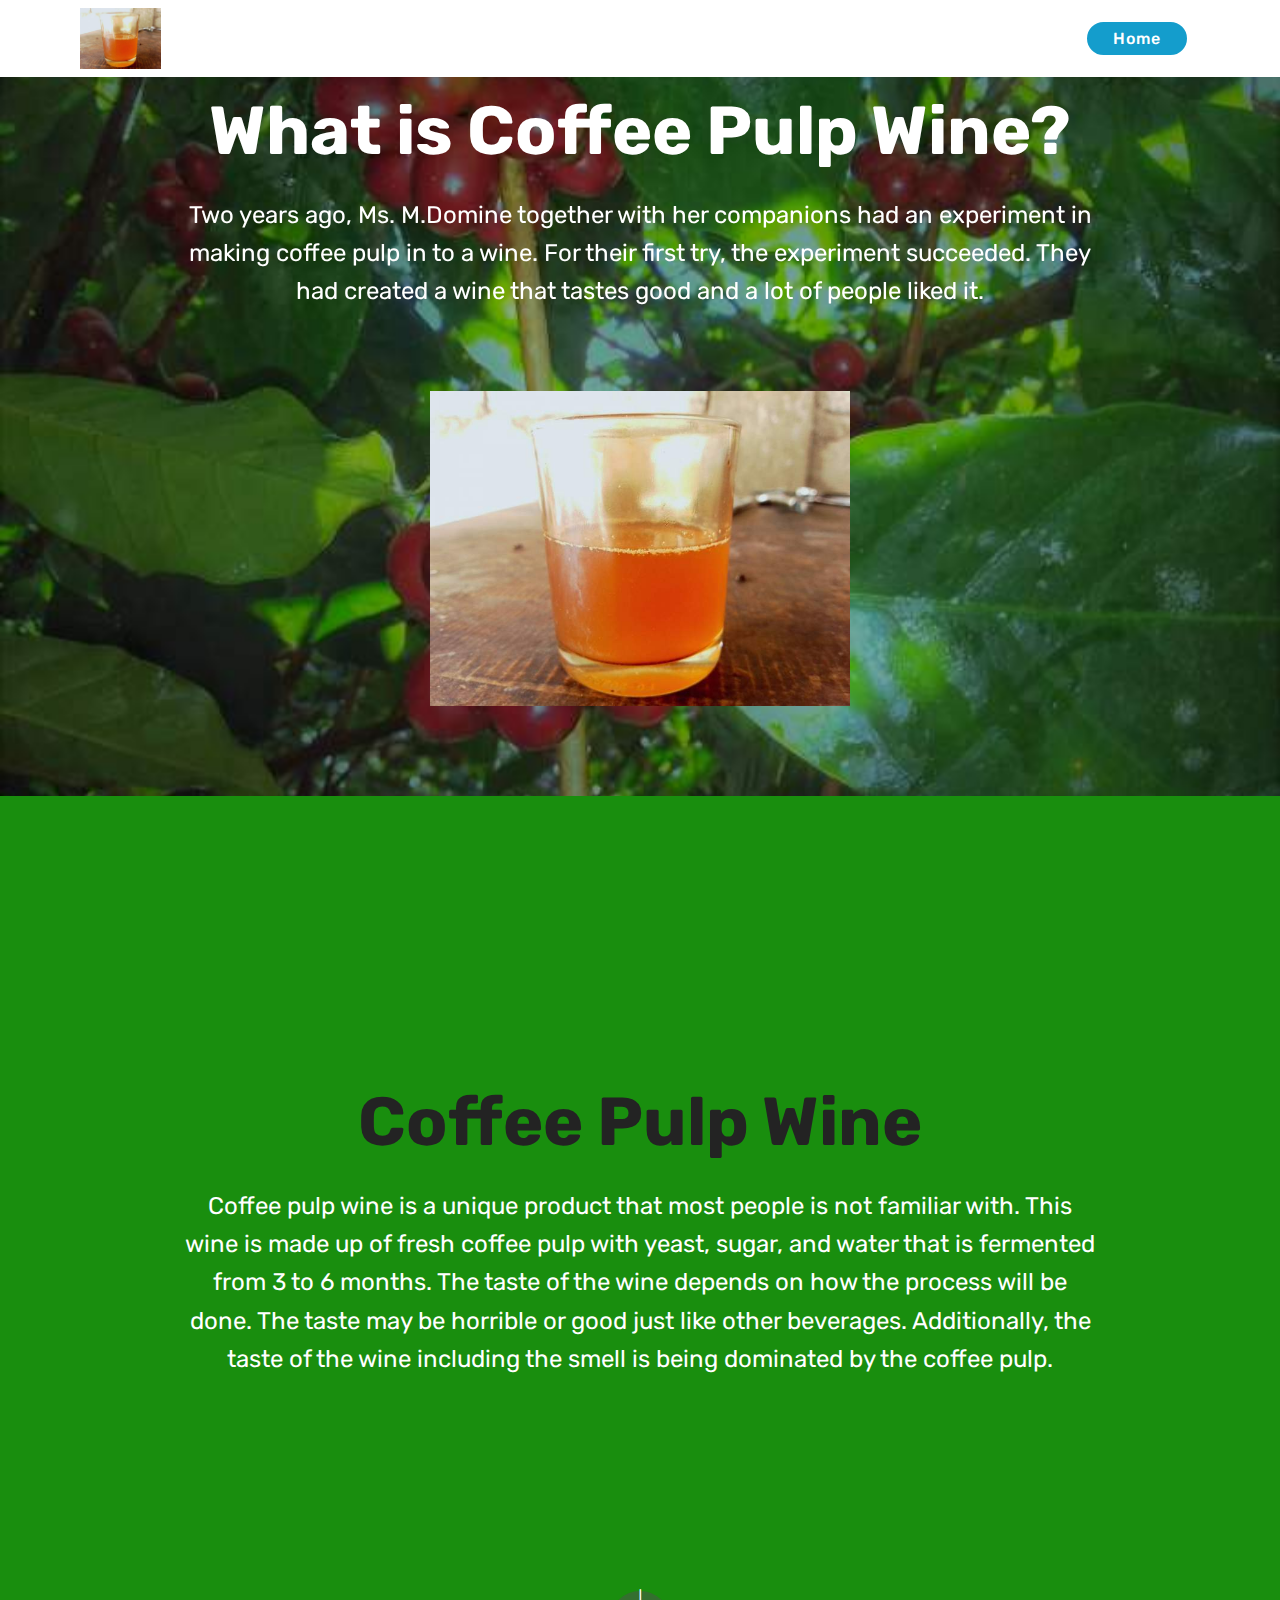
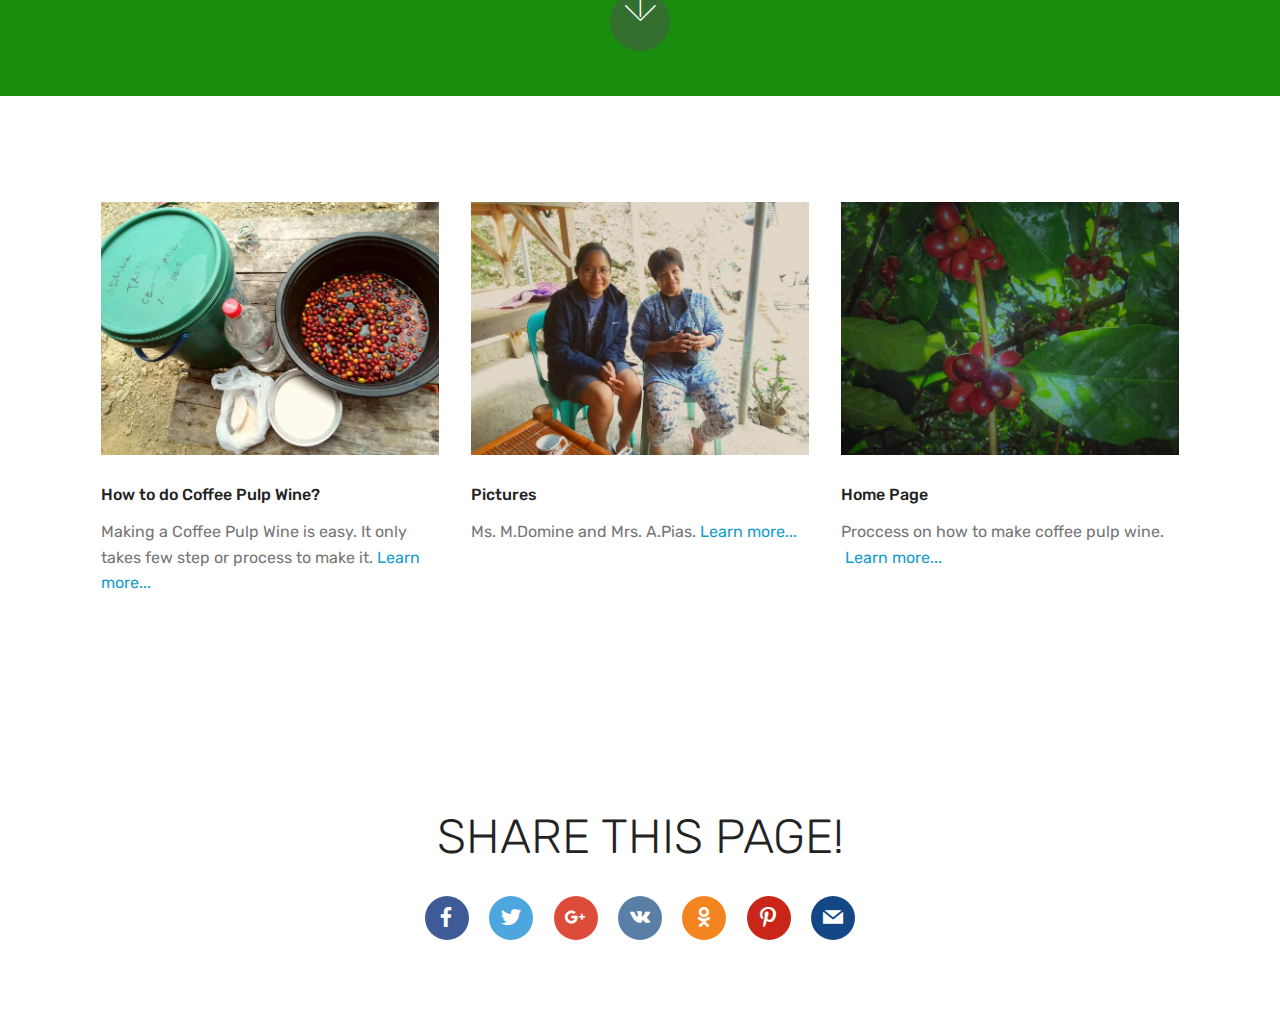
==== commit acfff548: "create github pages" ====
--- a/page2.html
+++ b/page2.html
@@ -6,7 +6,7 @@
   <meta http-equiv="X-UA-Compatible" content="IE=edge">
   <meta name="generator" content="Mobirise v4.6.5, mobirise.com">
   <meta name="viewport" content="width=device-width, initial-scale=1, minimum-scale=1">
-  <link rel="shortcut icon" href="assets/images/2019-02-12-13.42.08-1-2000x1500.jpg" type="image/x-icon">
+  <link rel="shortcut icon" href="assets/images/2019-02-12-13.42.08-3264x2448.jpg" type="image/x-icon">
   <meta name="description" content="Web Generator Description">
   <title>What is Coffee Wine ?</title>
   <link rel="stylesheet" href="assets/web/assets/mobirise-icons/mobirise-icons.css">
@@ -58,7 +58,7 @@
     </nav>
 </section>
 
-<section class="engine"><a href="https://mobirise.ws">Mobirise</a></section><section class="menu cid-rh4tTA8yZR" once="menu" id="menu2-1s">
+<section class="engine"><a href="https://mobirise.ws/c">best website maker</a></section><section class="menu cid-rh4tTA8yZR" once="menu" id="menu2-1s">
 
     
 
